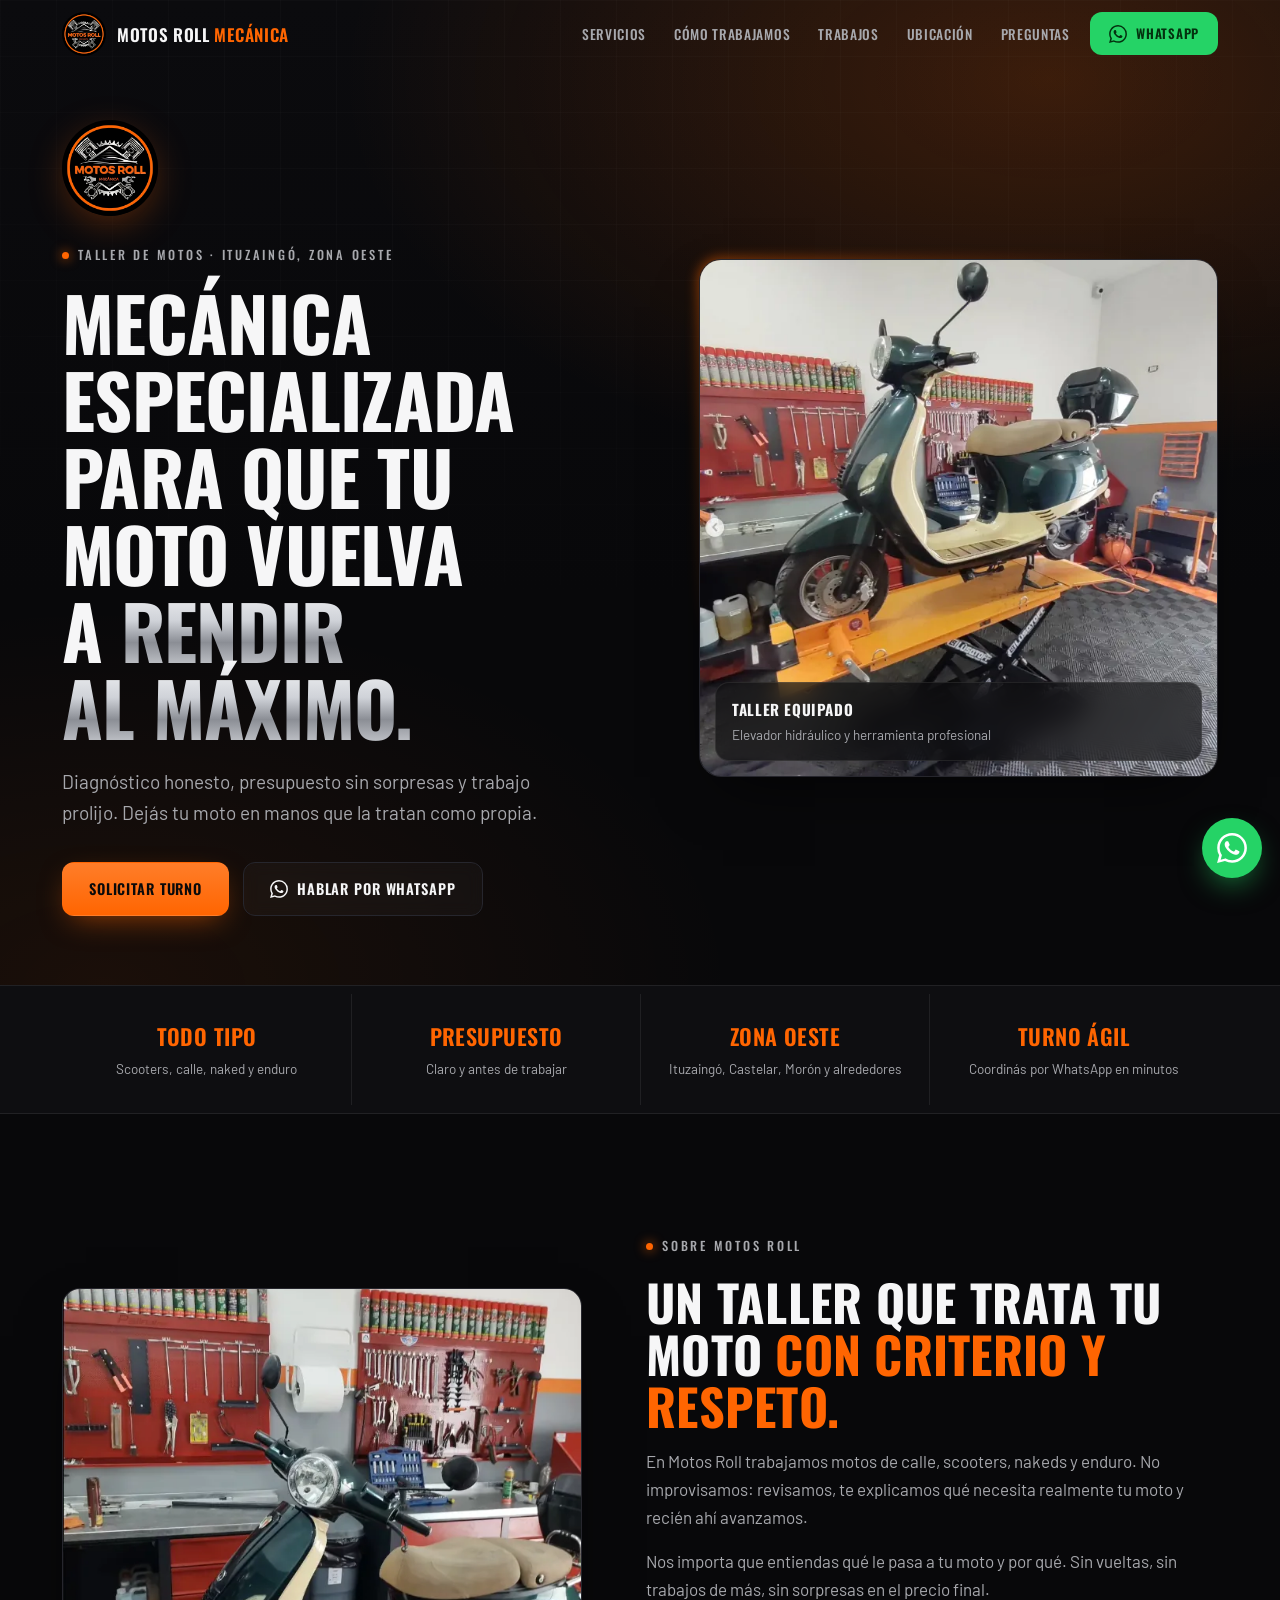
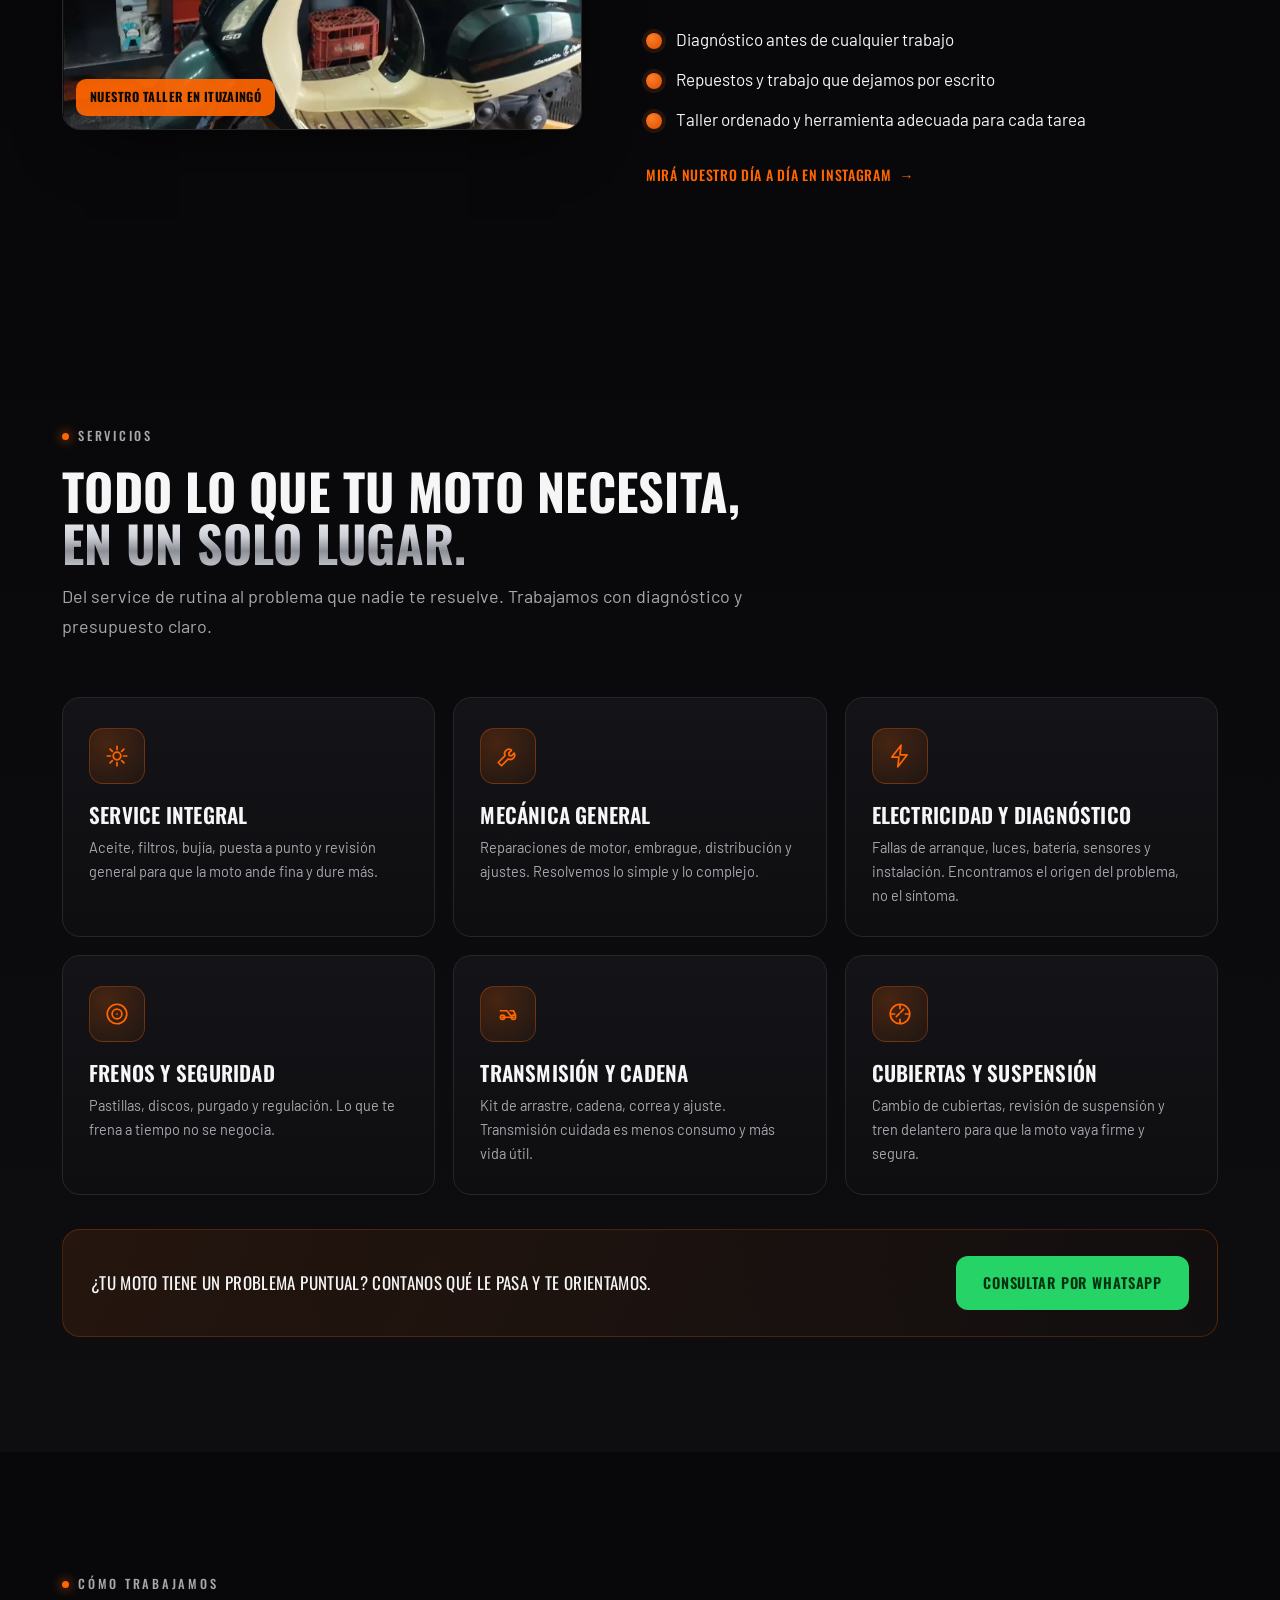
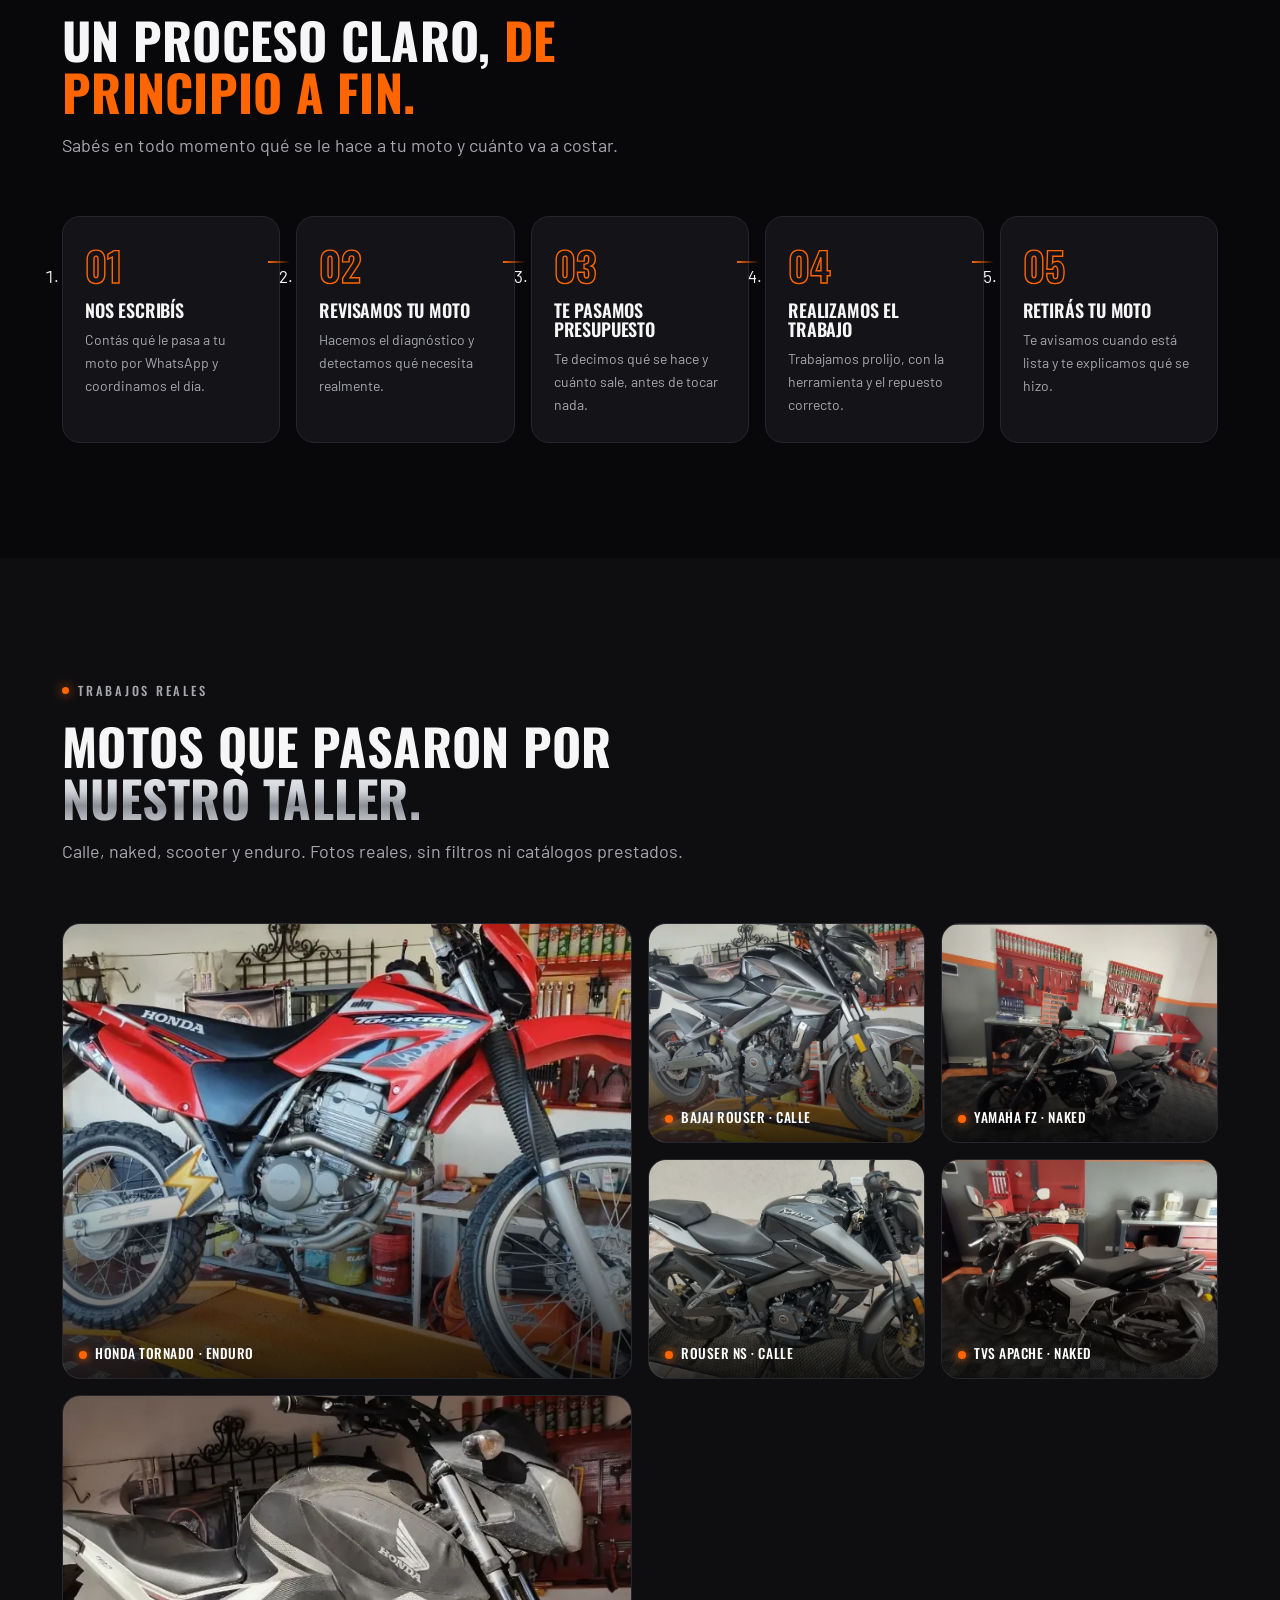
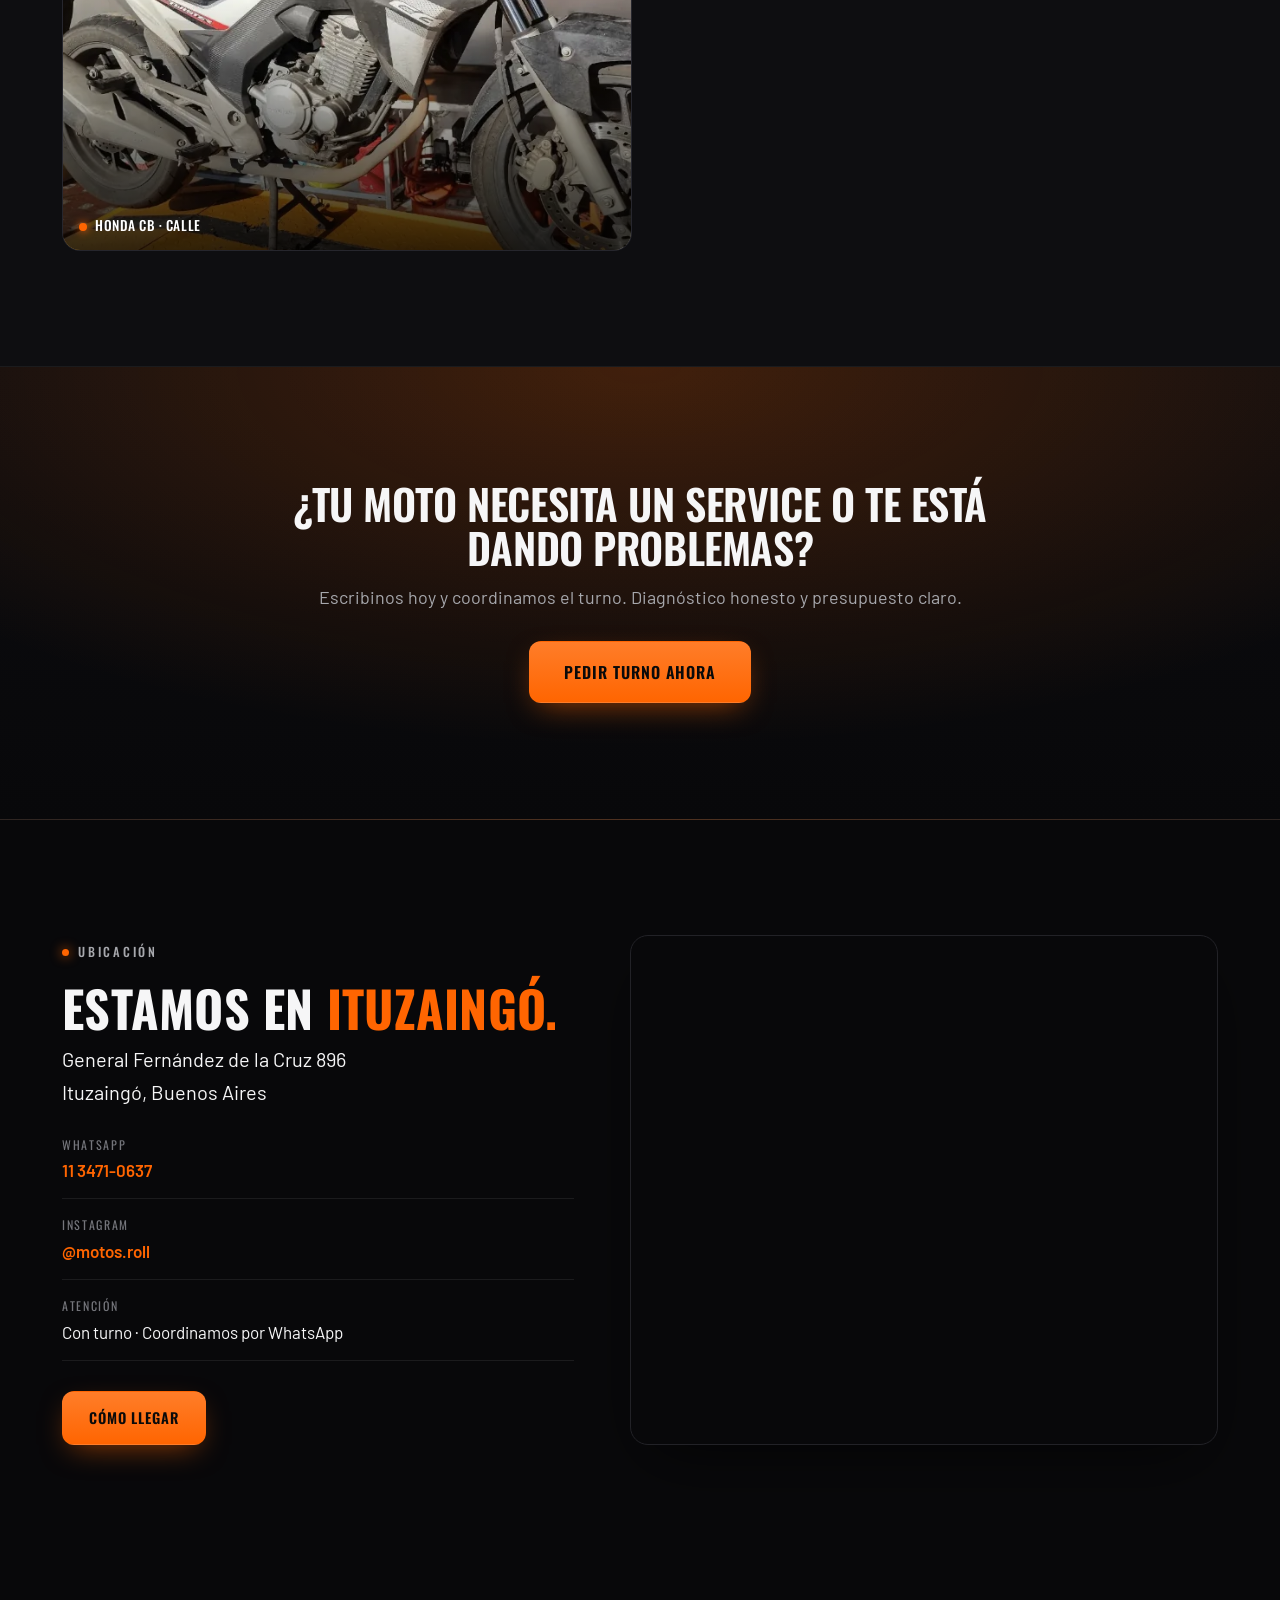
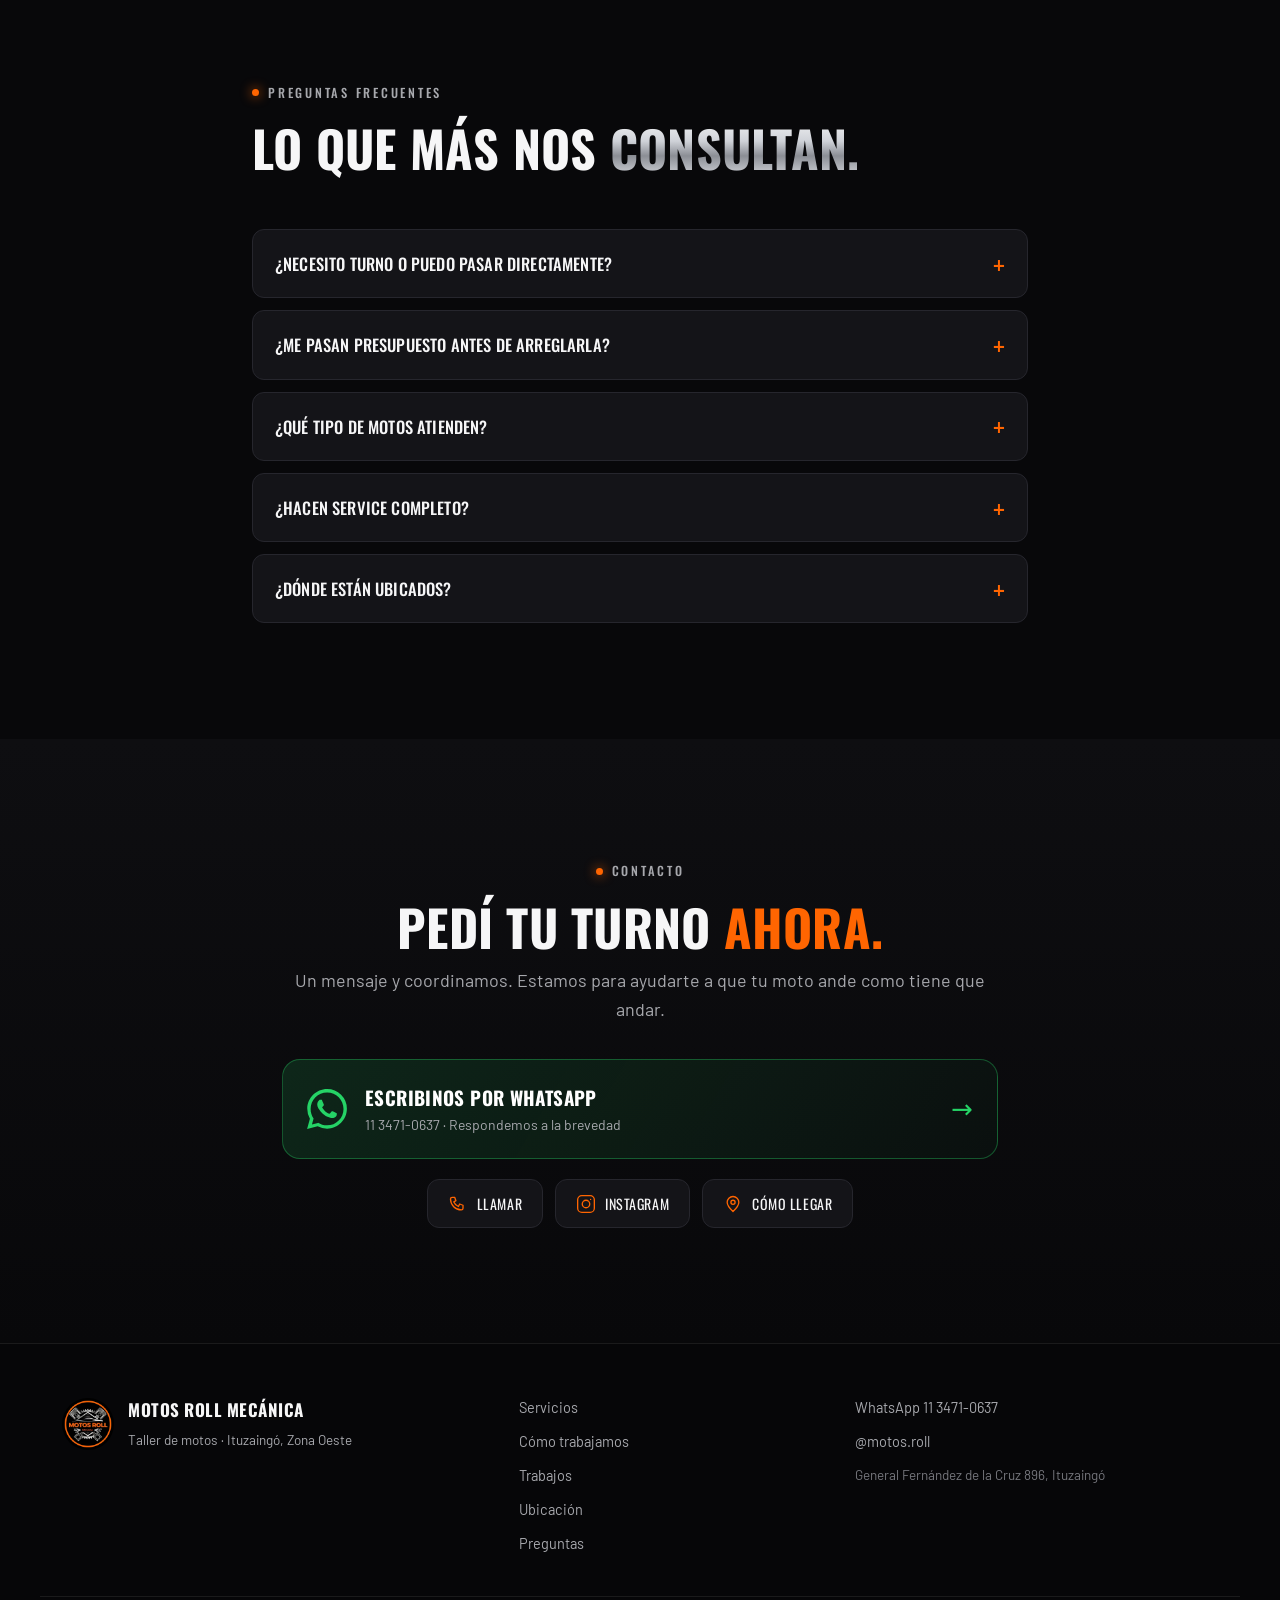
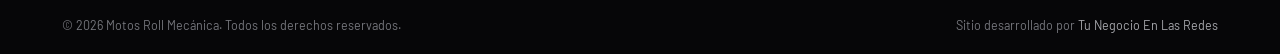
==== index.html @ fb4d5b5b "Sitio web premium de Motos Roll Mecánica Landing mobile-first con sistema visual negro + naranja (#F" ====
<!doctype html>
<html lang="es-AR">
<head>
<meta charset="utf-8" />
<meta name="viewport" content="width=device-width, initial-scale=1, viewport-fit=cover" />
<meta name="theme-color" content="#0a0a0b" />

<title>Motos Roll Mecánica | Taller de motos en Ituzaingó</title>
<meta name="description" content="Taller de motos en Ituzaingó. Service integral, mecánica general, electricidad y diagnóstico. Diagnóstico claro, presupuesto sin sorpresas y tu moto lista a tiempo. Pedí turno por WhatsApp." />
<meta name="keywords" content="mecánico de motos Ituzaingó, taller de motos Ituzaingó, service de motos, reparación de motos, mecánica de motos zona oeste, Motos Roll Mecánica" />
<meta name="author" content="Motos Roll Mecánica" />
<link rel="canonical" href="https://motosroll.com.ar/" />
<meta name="robots" content="index, follow, max-image-preview:large" />

<!-- Open Graph -->
<meta property="og:type" content="website" />
<meta property="og:locale" content="es_AR" />
<meta property="og:site_name" content="Motos Roll Mecánica" />
<meta property="og:title" content="Motos Roll Mecánica | Taller de motos en Ituzaingó" />
<meta property="og:description" content="Service integral, mecánica general, electricidad y diagnóstico para tu moto. Presupuesto claro y trabajo a tiempo. Pedí turno por WhatsApp." />
<meta property="og:url" content="https://motosroll.com.ar/" />
<meta property="og:image" content="https://motosroll.com.ar/assets/img/og.jpg" />
<meta property="og:image:width" content="1200" />
<meta property="og:image:height" content="630" />
<meta name="twitter:card" content="summary_large_image" />
<meta name="twitter:title" content="Motos Roll Mecánica | Taller de motos en Ituzaingó" />
<meta name="twitter:description" content="Service, mecánica general, electricidad y diagnóstico para tu moto en Ituzaingó." />
<meta name="twitter:image" content="https://motosroll.com.ar/assets/img/og.jpg" />

<!-- Favicons -->
<link rel="icon" href="assets/favicon.ico" sizes="any" />
<link rel="icon" type="image/png" sizes="32x32" href="assets/fav-32.png" />
<link rel="apple-touch-icon" href="assets/fav-180.png" />
<link rel="manifest" href="site.webmanifest" />

<!-- Fonts -->
<link rel="preconnect" href="https://fonts.googleapis.com" />
<link rel="preconnect" href="https://fonts.gstatic.com" crossorigin />
<link href="https://fonts.googleapis.com/css2?family=Oswald:wght@400;500;600;700&family=Barlow:ital,wght@0,400;0,500;0,600;0,700;1,500&display=swap" rel="stylesheet" />

<link rel="stylesheet" href="styles.css" />

<!-- Schema: LocalBusiness -->
<script type="application/ld+json">
{
  "@context": "https://schema.org",
  "@type": "MotorcycleRepair",
  "name": "Motos Roll Mecánica",
  "image": "https://motosroll.com.ar/assets/img/og.jpg",
  "url": "https://motosroll.com.ar/",
  "telephone": "+5491134710637",
  "priceRange": "$$",
  "description": "Taller especializado en mecánica de motos en Ituzaingó, zona oeste del Gran Buenos Aires. Service integral, mecánica general, electricidad y diagnóstico.",
  "address": {
    "@type": "PostalAddress",
    "streetAddress": "General Fernández de la Cruz 896",
    "addressLocality": "Ituzaingó",
    "addressRegion": "Buenos Aires",
    "addressCountry": "AR"
  },
  "geo": {
    "@type": "GeoCoordinates",
    "latitude": -34.6432037,
    "longitude": -58.6750593
  },
  "hasMap": "https://maps.google.com/?q=Motos+Roll+Ituzaingo",
  "areaServed": ["Ituzaingó", "Castelar", "Morón", "Padua", "Merlo", "Zona Oeste GBA"],
  "sameAs": ["https://www.instagram.com/motos.roll"],
  "openingHoursSpecification": [
    {
      "@type": "OpeningHoursSpecification",
      "dayOfWeek": ["Monday","Tuesday","Wednesday","Thursday","Friday","Saturday"],
      "opens": "09:00",
      "closes": "18:00"
    }
  ],
  "makesOffer": {
    "@type": "Offer",
    "itemOffered": {
      "@type": "Service",
      "name": "Service y reparación de motos"
    }
  }
}
</script>
</head>
<body>

<a class="skip-link" href="#servicios">Saltar al contenido</a>

<!-- ===== HEADER ===== -->
<header class="nav" id="nav">
  <div class="nav__inner">
    <a class="nav__brand" href="#inicio" aria-label="Inicio Motos Roll Mecánica">
      <img src="assets/img/logo-sm.webp" alt="Logo Motos Roll Mecánica" width="44" height="44" />
      <span class="nav__brand-text">Motos Roll <em>Mecánica</em></span>
    </a>

    <nav class="nav__links" aria-label="Navegación principal">
      <a href="#servicios">Servicios</a>
      <a href="#proceso">Cómo trabajamos</a>
      <a href="#galeria">Trabajos</a>
      <a href="#ubicacion">Ubicación</a>
      <a href="#faq">Preguntas</a>
    </nav>

    <a class="btn btn--wa nav__cta" href="https://wa.me/5491134710637?text=Hola%20Motos%20Roll,%20quiero%20pedir%20un%20turno%20para%20mi%20moto." target="_blank" rel="noopener">
      <svg viewBox="0 0 24 24" width="18" height="18" aria-hidden="true"><path fill="currentColor" d="M.06 24l1.68-6.13A11.87 11.87 0 0 1 .16 11.9C.16 5.36 5.5.02 12.05.02a11.8 11.8 0 0 1 8.4 3.49 11.8 11.8 0 0 1 3.48 8.4c0 6.54-5.34 11.88-11.88 11.88a11.9 11.9 0 0 1-5.68-1.45L.06 24zM6.6 20.2c1.68.99 3.28 1.59 5.44 1.59 5.44 0 9.87-4.42 9.87-9.86 0-5.45-4.4-9.87-9.86-9.87-5.45 0-9.87 4.42-9.87 9.87 0 2.27.66 3.98 1.77 5.76l-.99 3.63 3.64-.95zm11.36-5.53c-.07-.12-.27-.2-.56-.34-.29-.15-1.74-.86-2.01-.96-.27-.1-.47-.15-.66.14-.2.29-.76.96-.93 1.16-.17.2-.35.22-.63.07-.29-.14-1.23-.45-2.35-1.44-.86-.77-1.44-1.72-1.61-2-.17-.29-.02-.44.12-.59.13-.13.29-.34.44-.51.14-.17.19-.29.29-.49.1-.19.05-.36-.02-.51-.07-.14-.66-1.59-.9-2.18-.24-.57-.48-.49-.66-.5l-.56-.01c-.19 0-.51.07-.77.36-.27.29-1.01.99-1.01 2.42 0 1.43 1.04 2.81 1.18 3 .15.19 2.04 3.12 4.95 4.38.69.3 1.23.48 1.65.61.69.22 1.32.19 1.82.12.55-.08 1.74-.71 1.98-1.4.24-.68.24-1.27.17-1.39z"/></svg>
      <span>WhatsApp</span>
    </a>

    <button class="nav__burger" id="burger" aria-label="Abrir menú" aria-expanded="false" aria-controls="mobileMenu">
      <span></span><span></span><span></span>
    </button>
  </div>

  <nav class="mobile-menu" id="mobileMenu" aria-label="Menú móvil">
    <a href="#servicios">Servicios</a>
    <a href="#proceso">Cómo trabajamos</a>
    <a href="#galeria">Trabajos</a>
    <a href="#ubicacion">Ubicación</a>
    <a href="#faq">Preguntas frecuentes</a>
    <a class="btn btn--wa" href="https://wa.me/5491134710637?text=Hola%20Motos%20Roll,%20quiero%20pedir%20un%20turno%20para%20mi%20moto." target="_blank" rel="noopener">Pedir turno por WhatsApp</a>
  </nav>
</header>

<!-- ===== HERO ===== -->
<section class="hero" id="inicio">
  <div class="hero__bg" aria-hidden="true"></div>
  <div class="hero__grid" aria-hidden="true"></div>
  <div class="hero__inner">
    <div class="hero__content reveal">
      <img class="hero__logo" src="assets/img/logo.webp" alt="Motos Roll Mecánica" width="120" height="120" />
      <span class="eyebrow"><span class="dot"></span>Taller de motos · Ituzaingó, Zona Oeste</span>
      <h1 class="hero__title">Mecánica especializada para que tu moto vuelva a <span class="txt-chrome">rendir al máximo.</span></h1>
      <p class="hero__sub">Diagnóstico honesto, presupuesto sin sorpresas y trabajo prolijo. Dejás tu moto en manos que la tratan como propia.</p>
      <div class="hero__cta">
        <a class="btn btn--primary" href="#contacto">Solicitar turno</a>
        <a class="btn btn--ghost" href="https://wa.me/5491134710637?text=Hola%20Motos%20Roll,%20quiero%20hacer%20una%20consulta%20sobre%20mi%20moto." target="_blank" rel="noopener">
          <svg viewBox="0 0 24 24" width="18" height="18" aria-hidden="true"><path fill="currentColor" d="M.06 24l1.68-6.13A11.87 11.87 0 0 1 .16 11.9C.16 5.36 5.5.02 12.05.02a11.8 11.8 0 0 1 8.4 3.49 11.8 11.8 0 0 1 3.48 8.4c0 6.54-5.34 11.88-11.88 11.88a11.9 11.9 0 0 1-5.68-1.45L.06 24zM6.6 20.2c1.68.99 3.28 1.59 5.44 1.59 5.44 0 9.87-4.42 9.87-9.86 0-5.45-4.4-9.87-9.86-9.87-5.45 0-9.87 4.42-9.87 9.87 0 2.27.66 3.98 1.77 5.76l-.99 3.63 3.64-.95zm11.36-5.53c-.07-.12-.27-.2-.56-.34-.29-.15-1.74-.86-2.01-.96-.27-.1-.47-.15-.66.14-.2.29-.76.96-.93 1.16-.17.2-.35.22-.63.07-.29-.14-1.23-.45-2.35-1.44-.86-.77-1.44-1.72-1.61-2-.17-.29-.02-.44.12-.59.13-.13.29-.34.44-.51.14-.17.19-.29.29-.49.1-.19.05-.36-.02-.51-.07-.14-.66-1.59-.9-2.18-.24-.57-.48-.49-.66-.5l-.56-.01c-.19 0-.51.07-.77.36-.27.29-1.01.99-1.01 2.42 0 1.43 1.04 2.81 1.18 3 .15.19 2.04 3.12 4.95 4.38.69.3 1.23.48 1.65.61.69.22 1.32.19 1.82.12.55-.08 1.74-.71 1.98-1.4.24-.68.24-1.27.17-1.39z"/></svg>
          Hablar por WhatsApp
        </a>
      </div>
    </div>

    <figure class="hero__media reveal">
      <img src="assets/img/elevador-vespa.webp" alt="Moto sobre elevador hidráulico en el taller Motos Roll" width="900" height="900" fetchpriority="high" />
      <figcaption class="hero__badge">
        <strong>Taller equipado</strong>
        <span>Elevador hidráulico y herramienta profesional</span>
      </figcaption>
    </figure>
  </div>
</section>

<!-- ===== TRUST BAR ===== -->
<section class="trust" aria-label="Datos de confianza">
  <div class="trust__inner">
    <div class="trust__item">
      <span class="trust__num">Todo tipo</span>
      <span class="trust__label">Scooters, calle, naked y enduro</span>
    </div>
    <div class="trust__item">
      <span class="trust__num">Presupuesto</span>
      <span class="trust__label">Claro y antes de trabajar</span>
    </div>
    <div class="trust__item">
      <span class="trust__num">Zona Oeste</span>
      <span class="trust__label">Ituzaingó, Castelar, Morón y alrededores</span>
    </div>
    <div class="trust__item">
      <span class="trust__num">Turno ágil</span>
      <span class="trust__label">Coordinás por WhatsApp en minutos</span>
    </div>
  </div>
</section>

<!-- ===== SOBRE NOSOTROS ===== -->
<section class="about" id="nosotros">
  <div class="section__wrap about__grid">
    <div class="about__media reveal">
      <img src="assets/img/taller-general.webp" alt="Interior del taller Motos Roll con herramientas ordenadas" width="900" height="900" loading="lazy" />
      <div class="about__media-tag">Nuestro taller en Ituzaingó</div>
    </div>
    <div class="about__text reveal">
      <span class="eyebrow"><span class="dot"></span>Sobre Motos Roll</span>
      <h2 class="section__title">Un taller que trata tu moto <span class="txt-orange">con criterio y respeto.</span></h2>
      <p>En Motos Roll trabajamos motos de calle, scooters, nakeds y enduro. No improvisamos: revisamos, te explicamos qué necesita realmente tu moto y recién ahí avanzamos.</p>
      <p>Nos importa que entiendas qué le pasa a tu moto y por qué. Sin vueltas, sin trabajos de más, sin sorpresas en el precio final.</p>
      <ul class="about__list">
        <li>Diagnóstico antes de cualquier trabajo</li>
        <li>Repuestos y trabajo que dejamos por escrito</li>
        <li>Taller ordenado y herramienta adecuada para cada tarea</li>
      </ul>
      <a class="link-arrow" href="https://www.instagram.com/motos.roll" target="_blank" rel="noopener">Mirá nuestro día a día en Instagram <span aria-hidden="true">&rarr;</span></a>
    </div>
  </div>
</section>

<!-- ===== SERVICIOS ===== -->
<section class="services" id="servicios">
  <div class="section__wrap">
    <div class="section__head reveal">
      <span class="eyebrow"><span class="dot"></span>Servicios</span>
      <h2 class="section__title">Todo lo que tu moto necesita, <span class="txt-chrome">en un solo lugar.</span></h2>
      <p class="section__lead">Del service de rutina al problema que nadie te resuelve. Trabajamos con diagnóstico y presupuesto claro.</p>
    </div>

    <div class="services__grid">
      <article class="card reveal">
        <div class="card__ico" aria-hidden="true">
          <svg viewBox="0 0 24 24" width="26" height="26"><path fill="none" stroke="currentColor" stroke-width="1.6" stroke-linecap="round" stroke-linejoin="round" d="M12 3v3m0 12v3M3 12h3m12 0h3M5.6 5.6l2.1 2.1m8.6 8.6l2.1 2.1m0-12.8l-2.1 2.1M7.7 16.3l-2.1 2.1M12 8.5a3.5 3.5 0 1 0 0 7 3.5 3.5 0 0 0 0-7z"/></svg>
        </div>
        <h3>Service integral</h3>
        <p>Aceite, filtros, bujía, puesta a punto y revisión general para que la moto ande fina y dure más.</p>
      </article>

      <article class="card reveal">
        <div class="card__ico" aria-hidden="true">
          <svg viewBox="0 0 24 24" width="26" height="26"><path fill="none" stroke="currentColor" stroke-width="1.6" stroke-linecap="round" stroke-linejoin="round" d="M14.7 6.3a4 4 0 0 0-5.4 5.4L3 18l3 3 6.3-6.3a4 4 0 0 0 5.4-5.4l-2.5 2.5-2.1-.4-.4-2.1 2.5-2.5z"/></svg>
        </div>
        <h3>Mecánica general</h3>
        <p>Reparaciones de motor, embrague, distribución y ajustes. Resolvemos lo simple y lo complejo.</p>
      </article>

      <article class="card reveal">
        <div class="card__ico" aria-hidden="true">
          <svg viewBox="0 0 24 24" width="26" height="26"><path fill="none" stroke="currentColor" stroke-width="1.6" stroke-linecap="round" stroke-linejoin="round" d="M13 2L4.5 13H11l-1 9 8.5-11H12l1-9z"/></svg>
        </div>
        <h3>Electricidad y diagnóstico</h3>
        <p>Fallas de arranque, luces, batería, sensores y instalación. Encontramos el origen del problema, no el síntoma.</p>
      </article>

      <article class="card reveal">
        <div class="card__ico" aria-hidden="true">
          <svg viewBox="0 0 24 24" width="26" height="26"><path fill="none" stroke="currentColor" stroke-width="1.6" stroke-linecap="round" stroke-linejoin="round" d="M12 3a9 9 0 1 0 0 18 9 9 0 0 0 0-18zm0 4.5a4.5 4.5 0 1 0 0 9 4.5 4.5 0 0 0 0-9zM12 12h.01"/></svg>
        </div>
        <h3>Frenos y seguridad</h3>
        <p>Pastillas, discos, purgado y regulación. Lo que te frena a tiempo no se negocia.</p>
      </article>

      <article class="card reveal">
        <div class="card__ico" aria-hidden="true">
          <svg viewBox="0 0 24 24" width="26" height="26"><path fill="none" stroke="currentColor" stroke-width="1.6" stroke-linecap="round" stroke-linejoin="round" d="M7 17a2 2 0 1 0 0-4 2 2 0 0 0 0 4zm10 0a2 2 0 1 0 0-4 2 2 0 0 0 0 4zM7 15h10M5 9h6l3 4M14 9h3l2 4"/></svg>
        </div>
        <h3>Transmisión y cadena</h3>
        <p>Kit de arrastre, cadena, correa y ajuste. Transmisión cuidada es menos consumo y más vida útil.</p>
      </article>

      <article class="card reveal">
        <div class="card__ico" aria-hidden="true">
          <svg viewBox="0 0 24 24" width="26" height="26"><path fill="none" stroke="currentColor" stroke-width="1.6" stroke-linecap="round" stroke-linejoin="round" d="M12 3a9 9 0 1 0 0 18 9 9 0 0 0 0-18zm0 0v4m0 10v4m9-9h-4M7 12H3m12.4-4.4l-2.8 2.8m-1.2 1.2l-2.8 2.8"/></svg>
        </div>
        <h3>Cubiertas y suspensión</h3>
        <p>Cambio de cubiertas, revisión de suspensión y tren delantero para que la moto vaya firme y segura.</p>
      </article>
    </div>

    <div class="services__foot reveal">
      <p>¿Tu moto tiene un problema puntual? Contanos qué le pasa y te orientamos.</p>
      <a class="btn btn--wa" href="https://wa.me/5491134710637?text=Hola%20Motos%20Roll,%20mi%20moto%20tiene%20este%20problema:%20" target="_blank" rel="noopener">Consultar por WhatsApp</a>
    </div>
  </div>
</section>

<!-- ===== PROCESO ===== -->
<section class="process" id="proceso">
  <div class="section__wrap">
    <div class="section__head reveal">
      <span class="eyebrow"><span class="dot"></span>Cómo trabajamos</span>
      <h2 class="section__title">Un proceso claro, <span class="txt-orange">de principio a fin.</span></h2>
      <p class="section__lead">Sabés en todo momento qué se le hace a tu moto y cuánto va a costar.</p>
    </div>

    <ol class="steps">
      <li class="step reveal">
        <span class="step__num">01</span>
        <h3>Nos escribís</h3>
        <p>Contás qué le pasa a tu moto por WhatsApp y coordinamos el día.</p>
      </li>
      <li class="step reveal">
        <span class="step__num">02</span>
        <h3>Revisamos tu moto</h3>
        <p>Hacemos el diagnóstico y detectamos qué necesita realmente.</p>
      </li>
      <li class="step reveal">
        <span class="step__num">03</span>
        <h3>Te pasamos presupuesto</h3>
        <p>Te decimos qué se hace y cuánto sale, antes de tocar nada.</p>
      </li>
      <li class="step reveal">
        <span class="step__num">04</span>
        <h3>Realizamos el trabajo</h3>
        <p>Trabajamos prolijo, con la herramienta y el repuesto correcto.</p>
      </li>
      <li class="step reveal">
        <span class="step__num">05</span>
        <h3>Retirás tu moto</h3>
        <p>Te avisamos cuando está lista y te explicamos qué se hizo.</p>
      </li>
    </ol>
  </div>
</section>

<!-- ===== GALERIA ===== -->
<section class="gallery" id="galeria">
  <div class="section__wrap">
    <div class="section__head reveal">
      <span class="eyebrow"><span class="dot"></span>Trabajos reales</span>
      <h2 class="section__title">Motos que pasaron por <span class="txt-chrome">nuestro taller.</span></h2>
      <p class="section__lead">Calle, naked, scooter y enduro. Fotos reales, sin filtros ni catálogos prestados.</p>
    </div>

    <div class="gallery__grid">
      <figure class="shot shot--lg reveal">
        <img src="assets/img/honda-tornado.webp" alt="Honda Tornado en el elevador del taller" width="900" height="900" loading="lazy" />
        <figcaption>Honda Tornado · Enduro</figcaption>
      </figure>
      <figure class="shot reveal">
        <img src="assets/img/rouser-200.webp" alt="Bajaj Rouser 200 en mantenimiento" width="900" height="900" loading="lazy" />
        <figcaption>Bajaj Rouser · Calle</figcaption>
      </figure>
      <figure class="shot reveal">
        <img src="assets/img/yamaha-fz.webp" alt="Yamaha FZ en el taller" width="900" height="900" loading="lazy" />
        <figcaption>Yamaha FZ · Naked</figcaption>
      </figure>
      <figure class="shot reveal">
        <img src="assets/img/rouser-ns.webp" alt="Bajaj Rouser NS en revisión" width="900" height="900" loading="lazy" />
        <figcaption>Rouser NS · Calle</figcaption>
      </figure>
      <figure class="shot reveal">
        <img src="assets/img/tvs-rtr.webp" alt="TVS Apache RTR en el taller" width="900" height="900" loading="lazy" />
        <figcaption>TVS Apache · Naked</figcaption>
      </figure>
      <figure class="shot shot--lg reveal">
        <img src="assets/img/honda-cb.webp" alt="Honda CB sobre el elevador" width="900" height="900" loading="lazy" />
        <figcaption>Honda CB · Calle</figcaption>
      </figure>
    </div>
  </div>
</section>

<!-- ===== CTA BANNER ===== -->
<section class="cta-band">
  <div class="cta-band__inner reveal">
    <h2>¿Tu moto necesita un service o te está dando problemas?</h2>
    <p>Escribinos hoy y coordinamos el turno. Diagnóstico honesto y presupuesto claro.</p>
    <a class="btn btn--primary btn--lg" href="https://wa.me/5491134710637?text=Hola%20Motos%20Roll,%20quiero%20pedir%20un%20turno%20para%20mi%20moto." target="_blank" rel="noopener">Pedir turno ahora</a>
  </div>
</section>

<!-- ===== UBICACION ===== -->
<section class="location" id="ubicacion">
  <div class="section__wrap location__grid">
    <div class="location__info reveal">
      <span class="eyebrow"><span class="dot"></span>Ubicación</span>
      <h2 class="section__title">Estamos en <span class="txt-orange">Ituzaingó.</span></h2>
      <p class="location__addr">General Fernández de la Cruz 896<br />Ituzaingó, Buenos Aires</p>

      <ul class="location__data">
        <li>
          <span class="location__k">WhatsApp</span>
          <a href="https://wa.me/5491134710637" target="_blank" rel="noopener">11 3471-0637</a>
        </li>
        <li>
          <span class="location__k">Instagram</span>
          <a href="https://www.instagram.com/motos.roll" target="_blank" rel="noopener">@motos.roll</a>
        </li>
        <li>
          <span class="location__k">Atención</span>
          <span>Con turno · Coordinamos por WhatsApp</span>
        </li>
      </ul>

      <a class="btn btn--primary" href="https://maps.google.com/?q=Motos+Roll+General+Fernandez+de+la+Cruz+896+Ituzaingo" target="_blank" rel="noopener">Cómo llegar</a>
    </div>

    <div class="location__map reveal">
      <iframe
        title="Ubicación de Motos Roll Mecánica en el mapa"
        src="https://www.google.com/maps?q=General%20Fern%C3%A1ndez%20de%20la%20Cruz%20896%20Ituzaing%C3%B3&output=embed"
        width="100%" height="100%" style="border:0;" allowfullscreen="" loading="lazy" referrerpolicy="no-referrer-when-downgrade"></iframe>
    </div>
  </div>
</section>

<!-- ===== FAQ ===== -->
<section class="faq" id="faq">
  <div class="section__wrap section__wrap--narrow">
    <div class="section__head reveal">
      <span class="eyebrow"><span class="dot"></span>Preguntas frecuentes</span>
      <h2 class="section__title">Lo que más nos <span class="txt-chrome">consultan.</span></h2>
    </div>

    <div class="faq__list">
      <details class="faq__item reveal">
        <summary>¿Necesito turno o puedo pasar directamente?</summary>
        <div class="faq__a"><p>Trabajamos con turno para poder dedicarle el tiempo que tu moto necesita. Escribinos por WhatsApp y coordinamos el día en minutos.</p></div>
      </details>
      <details class="faq__item reveal">
        <summary>¿Me pasan presupuesto antes de arreglarla?</summary>
        <div class="faq__a"><p>Siempre. Primero revisamos la moto, te decimos qué necesita y cuánto sale. Recién con tu confirmación avanzamos con el trabajo.</p></div>
      </details>
      <details class="faq__item reveal">
        <summary>¿Qué tipo de motos atienden?</summary>
        <div class="faq__a"><p>Trabajamos motos de calle, nakeds, scooters y enduro de las marcas más comunes. Si tenés dudas con tu modelo, consultanos y te confirmamos.</p></div>
      </details>
      <details class="faq__item reveal">
        <summary>¿Hacen service completo?</summary>
        <div class="faq__a"><p>Sí. Cambio de aceite y filtros, bujía, revisión de frenos, transmisión y puesta a punto general para dejar la moto al día.</p></div>
      </details>
      <details class="faq__item reveal">
        <summary>¿Dónde están ubicados?</summary>
        <div class="faq__a"><p>En General Fernández de la Cruz 896, Ituzaingó, Buenos Aires. Atendemos a toda la zona oeste: Castelar, Morón, Padua y alrededores.</p></div>
      </details>
    </div>
  </div>
</section>

<!-- ===== CONTACTO ===== -->
<section class="contact" id="contacto">
  <div class="section__wrap contact__wrap reveal">
    <div class="contact__head">
      <span class="eyebrow eyebrow--center"><span class="dot"></span>Contacto</span>
      <h2 class="section__title">Pedí tu turno <span class="txt-orange">ahora.</span></h2>
      <p class="section__lead">Un mensaje y coordinamos. Estamos para ayudarte a que tu moto ande como tiene que andar.</p>
    </div>

    <a class="wa-block" href="https://wa.me/5491134710637?text=Hola%20Motos%20Roll,%20quiero%20pedir%20un%20turno%20para%20mi%20moto." target="_blank" rel="noopener">
      <svg viewBox="0 0 24 24" width="40" height="40" aria-hidden="true"><path fill="currentColor" d="M.06 24l1.68-6.13A11.87 11.87 0 0 1 .16 11.9C.16 5.36 5.5.02 12.05.02a11.8 11.8 0 0 1 8.4 3.49 11.8 11.8 0 0 1 3.48 8.4c0 6.54-5.34 11.88-11.88 11.88a11.9 11.9 0 0 1-5.68-1.45L.06 24zM6.6 20.2c1.68.99 3.28 1.59 5.44 1.59 5.44 0 9.87-4.42 9.87-9.86 0-5.45-4.4-9.87-9.86-9.87-5.45 0-9.87 4.42-9.87 9.87 0 2.27.66 3.98 1.77 5.76l-.99 3.63 3.64-.95zm11.36-5.53c-.07-.12-.27-.2-.56-.34-.29-.15-1.74-.86-2.01-.96-.27-.1-.47-.15-.66.14-.2.29-.76.96-.93 1.16-.17.2-.35.22-.63.07-.29-.14-1.23-.45-2.35-1.44-.86-.77-1.44-1.72-1.61-2-.17-.29-.02-.44.12-.59.13-.13.29-.34.44-.51.14-.17.19-.29.29-.49.1-.19.05-.36-.02-.51-.07-.14-.66-1.59-.9-2.18-.24-.57-.48-.49-.66-.5l-.56-.01c-.19 0-.51.07-.77.36-.27.29-1.01.99-1.01 2.42 0 1.43 1.04 2.81 1.18 3 .15.19 2.04 3.12 4.95 4.38.69.3 1.23.48 1.65.61.69.22 1.32.19 1.82.12.55-.08 1.74-.71 1.98-1.4.24-.68.24-1.27.17-1.39z"/></svg>
      <div class="wa-block__txt">
        <strong>Escribinos por WhatsApp</strong>
        <span>11 3471-0637 · Respondemos a la brevedad</span>
      </div>
      <span class="wa-block__arrow" aria-hidden="true">&rarr;</span>
    </a>

    <div class="contact__alt">
      <a class="contact__chip" href="tel:+5491134710637">
        <svg viewBox="0 0 24 24" width="20" height="20" aria-hidden="true"><path fill="none" stroke="currentColor" stroke-width="1.6" stroke-linecap="round" stroke-linejoin="round" d="M5 4h3l1.5 4L7 9.5a11 11 0 0 0 5.5 5.5L14 12l4 1.5V17a2 2 0 0 1-2 2A13 13 0 0 1 3 6a2 2 0 0 1 2-2z"/></svg>
        Llamar
      </a>
      <a class="contact__chip" href="https://www.instagram.com/motos.roll" target="_blank" rel="noopener">
        <svg viewBox="0 0 24 24" width="20" height="20" aria-hidden="true"><path fill="none" stroke="currentColor" stroke-width="1.6" stroke-linecap="round" stroke-linejoin="round" d="M7 2h10a5 5 0 0 1 5 5v10a5 5 0 0 1-5 5H7a5 5 0 0 1-5-5V7a5 5 0 0 1 5-5zm5 5.5a4.5 4.5 0 1 0 0 9 4.5 4.5 0 0 0 0-9zM17.5 6.5h.01"/></svg>
        Instagram
      </a>
      <a class="contact__chip" href="https://maps.google.com/?q=Motos+Roll+General+Fernandez+de+la+Cruz+896+Ituzaingo" target="_blank" rel="noopener">
        <svg viewBox="0 0 24 24" width="20" height="20" aria-hidden="true"><path fill="none" stroke="currentColor" stroke-width="1.6" stroke-linecap="round" stroke-linejoin="round" d="M12 21s7-6.3 7-11a7 7 0 1 0-14 0c0 4.7 7 11 7 11zm0-8.5a2.5 2.5 0 1 0 0-5 2.5 2.5 0 0 0 0 5z"/></svg>
        Cómo llegar
      </a>
    </div>
  </div>
</section>

<!-- ===== FOOTER ===== -->
<footer class="footer">
  <div class="footer__inner">
    <div class="footer__brand">
      <img src="assets/img/logo-sm.webp" alt="Motos Roll Mecánica" width="52" height="52" />
      <div>
        <strong>Motos Roll Mecánica</strong>
        <span>Taller de motos · Ituzaingó, Zona Oeste</span>
      </div>
    </div>
    <nav class="footer__nav" aria-label="Enlaces del pie">
      <a href="#servicios">Servicios</a>
      <a href="#proceso">Cómo trabajamos</a>
      <a href="#galeria">Trabajos</a>
      <a href="#ubicacion">Ubicación</a>
      <a href="#faq">Preguntas</a>
    </nav>
    <div class="footer__contact">
      <a href="https://wa.me/5491134710637" target="_blank" rel="noopener">WhatsApp 11 3471-0637</a>
      <a href="https://www.instagram.com/motos.roll" target="_blank" rel="noopener">@motos.roll</a>
      <span>General Fernández de la Cruz 896, Ituzaingó</span>
    </div>
  </div>
  <div class="footer__bar">
    <span>© <span id="year">2026</span> Motos Roll Mecánica. Todos los derechos reservados.</span>
    <span class="footer__by">Sitio desarrollado por <a href="https://www.tunegocioenlasredes.com.ar" target="_blank" rel="noopener">Tu Negocio En Las Redes</a></span>
  </div>
</footer>

<!-- Floating WhatsApp -->
<a class="wa-float" href="https://wa.me/5491134710637?text=Hola%20Motos%20Roll,%20quiero%20pedir%20un%20turno%20para%20mi%20moto." target="_blank" rel="noopener" aria-label="Escribir por WhatsApp">
  <svg viewBox="0 0 24 24" width="30" height="30" aria-hidden="true"><path fill="currentColor" d="M.06 24l1.68-6.13A11.87 11.87 0 0 1 .16 11.9C.16 5.36 5.5.02 12.05.02a11.8 11.8 0 0 1 8.4 3.49 11.8 11.8 0 0 1 3.48 8.4c0 6.54-5.34 11.88-11.88 11.88a11.9 11.9 0 0 1-5.68-1.45L.06 24zM6.6 20.2c1.68.99 3.28 1.59 5.44 1.59 5.44 0 9.87-4.42 9.87-9.86 0-5.45-4.4-9.87-9.86-9.87-5.45 0-9.87 4.42-9.87 9.87 0 2.27.66 3.98 1.77 5.76l-.99 3.63 3.64-.95zm11.36-5.53c-.07-.12-.27-.2-.56-.34-.29-.15-1.74-.86-2.01-.96-.27-.1-.47-.15-.66.14-.2.29-.76.96-.93 1.16-.17.2-.35.22-.63.07-.29-.14-1.23-.45-2.35-1.44-.86-.77-1.44-1.72-1.61-2-.17-.29-.02-.44.12-.59.13-.13.29-.34.44-.51.14-.17.19-.29.29-.49.1-.19.05-.36-.02-.51-.07-.14-.66-1.59-.9-2.18-.24-.57-.48-.49-.66-.5l-.56-.01c-.19 0-.51.07-.77.36-.27.29-1.01.99-1.01 2.42 0 1.43 1.04 2.81 1.18 3 .15.19 2.04 3.12 4.95 4.38.69.3 1.23.48 1.65.61.69.22 1.32.19 1.82.12.55-.08 1.74-.71 1.98-1.4.24-.68.24-1.27.17-1.39z"/></svg>
</a>

<!-- Sticky mobile CTA -->
<div class="mobile-cta">
  <a class="btn btn--primary" href="#contacto">Solicitar turno</a>
  <a class="btn btn--wa" href="https://wa.me/5491134710637?text=Hola%20Motos%20Roll,%20quiero%20pedir%20un%20turno%20para%20mi%20moto." target="_blank" rel="noopener" aria-label="WhatsApp">
    <svg viewBox="0 0 24 24" width="22" height="22" aria-hidden="true"><path fill="currentColor" d="M.06 24l1.68-6.13A11.87 11.87 0 0 1 .16 11.9C.16 5.36 5.5.02 12.05.02a11.8 11.8 0 0 1 8.4 3.49 11.8 11.8 0 0 1 3.48 8.4c0 6.54-5.34 11.88-11.88 11.88a11.9 11.9 0 0 1-5.68-1.45L.06 24zM6.6 20.2c1.68.99 3.28 1.59 5.44 1.59 5.44 0 9.87-4.42 9.87-9.86 0-5.45-4.4-9.87-9.86-9.87-5.45 0-9.87 4.42-9.87 9.87 0 2.27.66 3.98 1.77 5.76l-.99 3.63 3.64-.95zm11.36-5.53c-.07-.12-.27-.2-.56-.34-.29-.15-1.74-.86-2.01-.96-.27-.1-.47-.15-.66.14-.2.29-.76.96-.93 1.16-.17.2-.35.22-.63.07-.29-.14-1.23-.45-2.35-1.44-.86-.77-1.44-1.72-1.61-2-.17-.29-.02-.44.12-.59.13-.13.29-.34.44-.51.14-.17.19-.29.29-.49.1-.19.05-.36-.02-.51-.07-.14-.66-1.59-.9-2.18-.24-.57-.48-.49-.66-.5l-.56-.01c-.19 0-.51.07-.77.36-.27.29-1.01.99-1.01 2.42 0 1.43 1.04 2.81 1.18 3 .15.19 2.04 3.12 4.95 4.38.69.3 1.23.48 1.65.61.69.22 1.32.19 1.82.12.55-.08 1.74-.71 1.98-1.4.24-.68.24-1.27.17-1.39z"/></svg>
  </a>
</div>

<script src="script.js" defer></script>
</body>
</html>
---- styles.css ----
/* ===================================================================
   MOTOS ROLL MECÁNICA — Sistema visual
   Paleta extraída del logo: negro + naranja #FF6501 + cromo
   Tipografía: Oswald (display) + Barlow (texto)
   =================================================================== */

:root{
  --black:      #08080a;
  --black-2:    #0e0e11;
  --panel:      #141418;
  --panel-2:    #1a1a1f;
  --line:       #26262d;
  --line-soft:  rgba(255,255,255,.08);

  --orange:     #ff6501;
  --orange-2:   #ff7d29;
  --orange-deep:#d94e00;

  --white:      #f6f6f7;
  --gray:       #a7a8ad;
  --gray-2:     #75767c;

  --wa:         #25d366;

  --chrome-1:   #ffffff;
  --chrome-2:   #b9bcc4;
  --chrome-3:   #6f7178;

  --maxw: 1200px;
  --radius: 18px;
  --radius-sm: 12px;
  --ease: cubic-bezier(.2,.7,.2,1);
  --shadow: 0 24px 60px -24px rgba(0,0,0,.75);
  --glow: 0 0 0 1px rgba(255,101,1,.35), 0 14px 40px -12px rgba(255,101,1,.45);

  --font-display: 'Oswald', 'Arial Narrow', sans-serif;
  --font-body: 'Barlow', system-ui, sans-serif;
}

*{ box-sizing:border-box; margin:0; padding:0; }
html{ scroll-behavior:smooth; -webkit-text-size-adjust:100%; }
body{
  background:var(--black);
  color:var(--white);
  font-family:var(--font-body);
  font-size:clamp(15px,1.05vw + 12px,17px);
  line-height:1.65;
  overflow-x:hidden;
  -webkit-font-smoothing:antialiased;
  text-rendering:optimizeLegibility;
}
img{ display:block; max-width:100%; height:auto; }
a{ color:inherit; text-decoration:none; }
ul{ list-style:none; }

::selection{ background:var(--orange); color:#000; }

.skip-link{
  position:absolute; left:-999px; top:0; z-index:200;
  background:var(--orange); color:#000; padding:10px 16px; border-radius:0 0 10px 0;
  font-weight:700;
}
.skip-link:focus{ left:0; }

/* ---------- Typography helpers ---------- */
h1,h2,h3{ font-family:var(--font-display); font-weight:600; line-height:1.04; letter-spacing:-.01em; }
.section__title{
  font-size:clamp(28px,4.4vw,50px);
  text-transform:uppercase;
  font-weight:700;
  letter-spacing:.005em;
}
.txt-orange{ color:var(--orange); }
.txt-chrome{
  background:linear-gradient(180deg,#fff 0%,#cfd2d8 42%,#8b8e95 62%,#e9ebef 100%);
  -webkit-background-clip:text; background-clip:text; color:transparent;
}

.eyebrow{
  display:inline-flex; align-items:center; gap:9px;
  font-family:var(--font-display);
  text-transform:uppercase;
  letter-spacing:.22em;
  font-size:12.5px; font-weight:500;
  color:var(--gray);
  margin-bottom:18px;
}
.eyebrow--center{ justify-content:center; }
.eyebrow .dot{ width:7px; height:7px; border-radius:50%; background:var(--orange); box-shadow:0 0 12px var(--orange); }

.section__wrap{ max-width:var(--maxw); margin:0 auto; padding:0 22px; }
.section__wrap--narrow{ max-width:820px; }
.section__head{ max-width:720px; margin-bottom:clamp(34px,5vw,56px); }
.section__lead{ color:var(--gray); font-size:clamp(15px,1.4vw,18px); margin-top:14px; }

section{ padding:clamp(64px,9vw,120px) 0; position:relative; }

/* ---------- Buttons ---------- */
.btn{
  display:inline-flex; align-items:center; justify-content:center; gap:9px;
  font-family:var(--font-display);
  text-transform:uppercase; letter-spacing:.06em; font-weight:600;
  font-size:14.5px;
  padding:14px 26px; border-radius:12px;
  cursor:pointer; border:1px solid transparent;
  transition:transform .25s var(--ease), box-shadow .25s var(--ease), background .25s, color .25s;
  will-change:transform;
}
.btn--lg{ padding:17px 34px; font-size:16px; }
.btn--primary{
  background:linear-gradient(180deg,var(--orange-2),var(--orange));
  color:#0a0a0a;
  box-shadow:0 10px 30px -10px rgba(255,101,1,.6);
}
.btn--primary:hover{ transform:translateY(-2px); box-shadow:0 16px 40px -10px rgba(255,101,1,.75); }
.btn--ghost{
  background:rgba(255,255,255,.03);
  border-color:var(--line);
  color:var(--white);
  backdrop-filter:blur(8px);
}
.btn--ghost:hover{ border-color:var(--orange); transform:translateY(-2px); color:#fff; }
.btn--wa{
  background:var(--wa); color:#04310f;
}
.btn--wa:hover{ transform:translateY(-2px); box-shadow:0 12px 30px -10px rgba(37,211,102,.6); }

.link-arrow{
  display:inline-flex; align-items:center; gap:8px;
  font-family:var(--font-display); text-transform:uppercase; letter-spacing:.05em;
  font-weight:500; font-size:14px; color:var(--orange);
  margin-top:6px;
}
.link-arrow span{ transition:transform .25s var(--ease); }
.link-arrow:hover span{ transform:translateX(5px); }

/* ---------- NAV ---------- */
.nav{
  position:fixed; top:0; left:0; right:0; z-index:100;
  transition:background .3s, border-color .3s, backdrop-filter .3s;
  border-bottom:1px solid transparent;
}
.nav.is-scrolled{
  background:rgba(8,8,10,.82);
  backdrop-filter:blur(14px) saturate(1.2);
  border-bottom-color:var(--line-soft);
}
.nav__inner{
  max-width:var(--maxw); margin:0 auto; padding:12px 22px;
  display:flex; align-items:center; gap:20px;
}
.nav__brand{ display:flex; align-items:center; gap:11px; margin-right:auto; }
.nav__brand img{ width:44px; height:44px; border-radius:50%; }
.nav__brand-text{
  font-family:var(--font-display); font-weight:600; text-transform:uppercase;
  letter-spacing:.04em; font-size:17px; line-height:1;
}
.nav__brand-text em{ color:var(--orange); font-style:normal; }
.nav__links{ display:flex; gap:28px; }
.nav__links a{
  font-family:var(--font-display); text-transform:uppercase; letter-spacing:.05em;
  font-size:13.5px; font-weight:500; color:var(--gray); position:relative; padding:4px 0;
}
.nav__links a::after{
  content:''; position:absolute; left:0; bottom:-2px; width:0; height:2px;
  background:var(--orange); transition:width .28s var(--ease);
}
.nav__links a:hover{ color:#fff; }
.nav__links a:hover::after{ width:100%; }
.nav__cta{ padding:10px 18px; font-size:13px; }
.nav__burger{ display:none; flex-direction:column; gap:5px; background:none; border:0; cursor:pointer; padding:8px; }
.nav__burger span{ width:24px; height:2px; background:#fff; border-radius:2px; transition:.3s var(--ease); }
.nav.is-open .nav__burger span:nth-child(1){ transform:translateY(7px) rotate(45deg); }
.nav.is-open .nav__burger span:nth-child(2){ opacity:0; }
.nav.is-open .nav__burger span:nth-child(3){ transform:translateY(-7px) rotate(-45deg); }

.mobile-menu{
  display:none;
  position:absolute; top:100%; left:0; right:0;
  background:rgba(10,10,12,.97); backdrop-filter:blur(16px);
  border-top:1px solid var(--line-soft);
  flex-direction:column; padding:0 22px;
  gap:4px;
  max-height:0; overflow:hidden;
  opacity:0; visibility:hidden;
  transition:max-height .4s var(--ease), padding .4s var(--ease), opacity .3s var(--ease), visibility .4s;
}
.mobile-menu a{
  font-family:var(--font-display); text-transform:uppercase; letter-spacing:.05em;
  font-size:16px; padding:14px 4px; border-bottom:1px solid var(--line-soft); color:var(--gray);
}
.mobile-menu a.btn{ margin-top:14px; border-bottom:0; color:#04310f; }
.nav.is-open .mobile-menu{ max-height:480px; padding:16px 22px 26px; opacity:1; visibility:visible; }

/* ---------- HERO ---------- */
.hero{
  position:relative; min-height:100svh;
  display:flex; align-items:center;
  padding-top:120px; padding-bottom:70px;
  overflow:hidden;
}
.hero__bg{
  position:absolute; inset:0; z-index:0;
  background:
    radial-gradient(120% 90% at 82% 8%, rgba(255,101,1,.20), transparent 46%),
    radial-gradient(90% 70% at 8% 100%, rgba(255,101,1,.08), transparent 55%),
    linear-gradient(180deg,#0b0b0e 0%, #08080a 60%);
}
.hero__grid{
  position:absolute; inset:0; z-index:0; opacity:.5;
  background-image:
    linear-gradient(rgba(255,255,255,.035) 1px, transparent 1px),
    linear-gradient(90deg, rgba(255,255,255,.035) 1px, transparent 1px);
  background-size:56px 56px;
  mask-image:radial-gradient(120% 90% at 50% 0%, #000 30%, transparent 80%);
  -webkit-mask-image:radial-gradient(120% 90% at 50% 0%, #000 30%, transparent 80%);
}
.hero__inner{
  position:relative; z-index:2;
  max-width:var(--maxw); margin:0 auto; padding:0 22px; width:100%;
  display:grid; grid-template-columns:1.05fr .95fr; gap:clamp(30px,5vw,64px); align-items:center;
}
.hero__logo{ width:96px; height:96px; border-radius:50%; margin-bottom:22px; box-shadow:0 10px 40px -8px rgba(255,101,1,.4); }
.hero__title{
  font-size:clamp(36px,6.4vw,74px);
  text-transform:uppercase; font-weight:700;
  margin-bottom:20px;
  text-wrap:balance;
}
.hero__sub{ color:var(--gray); font-size:clamp(16px,1.6vw,19px); max-width:520px; margin-bottom:34px; }
.hero__cta{ display:flex; flex-wrap:wrap; gap:14px; }

.hero__media{ position:relative; }
.hero__media img{
  width:100%; aspect-ratio:1/1; object-fit:cover;
  border-radius:22px;
  border:1px solid var(--line);
  box-shadow:var(--shadow);
}
.hero__media::before{
  content:''; position:absolute; inset:-2px; border-radius:24px; z-index:-1;
  background:linear-gradient(140deg, var(--orange), transparent 40%);
  opacity:.5; filter:blur(6px);
}
.hero__badge{
  position:absolute; left:16px; bottom:16px; right:16px;
  display:flex; flex-direction:column; gap:2px;
  background:rgba(10,10,12,.62); backdrop-filter:blur(12px);
  border:1px solid var(--line-soft); border-radius:14px;
  padding:14px 16px;
}
.hero__badge strong{ font-family:var(--font-display); text-transform:uppercase; letter-spacing:.04em; font-size:15px; }
.hero__badge span{ color:var(--gray); font-size:13.5px; }

/* ---------- TRUST BAR ---------- */
.trust{ padding:0; margin-top:-1px; border-top:1px solid var(--line-soft); border-bottom:1px solid var(--line-soft); background:var(--black-2); }
.trust__inner{
  max-width:var(--maxw); margin:0 auto; padding:8px 22px;
  display:grid; grid-template-columns:repeat(4,1fr);
}
.trust__item{ padding:24px 18px; text-align:center; border-left:1px solid var(--line-soft); }
.trust__item:first-child{ border-left:0; }
.trust__num{
  display:block; font-family:var(--font-display); font-weight:600; text-transform:uppercase;
  font-size:clamp(18px,2vw,22px); color:var(--orange); letter-spacing:.02em;
}
.trust__label{ display:block; color:var(--gray); font-size:13.5px; margin-top:4px; }

/* ---------- ABOUT ---------- */
.about__grid{ display:grid; grid-template-columns:1fr 1.1fr; gap:clamp(30px,5vw,64px); align-items:center; }
.about__media{ position:relative; }
.about__media img{
  width:100%; aspect-ratio:4/3.4; object-fit:cover; border-radius:var(--radius);
  border:1px solid var(--line); box-shadow:var(--shadow);
}
.about__media-tag{
  position:absolute; bottom:14px; left:14px;
  background:rgba(255,101,1,.92); color:#0a0a0a; font-weight:700;
  font-family:var(--font-display); text-transform:uppercase; letter-spacing:.03em; font-size:12.5px;
  padding:8px 14px; border-radius:10px;
}
.about__text p{ color:var(--gray); margin-top:16px; }
.about__list{ margin:22px 0 24px; display:flex; flex-direction:column; gap:12px; }
.about__list li{ position:relative; padding-left:30px; color:var(--white); }
.about__list li::before{
  content:''; position:absolute; left:0; top:8px; width:16px; height:16px; border-radius:50%;
  background:radial-gradient(circle at 35% 30%, var(--orange-2), var(--orange-deep));
  box-shadow:0 0 0 4px rgba(255,101,1,.12);
}

/* ---------- SERVICES ---------- */
.services{ background:linear-gradient(180deg, var(--black) 0%, var(--black-2) 100%); }
.services__grid{
  display:grid; grid-template-columns:repeat(3,1fr); gap:18px;
}
.card{
  position:relative; background:linear-gradient(180deg, var(--panel), var(--black-2));
  border:1px solid var(--line); border-radius:var(--radius);
  padding:30px 26px 28px; overflow:hidden;
  transition:transform .3s var(--ease), border-color .3s, box-shadow .3s;
}
.card::after{
  content:''; position:absolute; top:0; left:0; right:0; height:2px;
  background:linear-gradient(90deg, var(--orange), transparent);
  transform:scaleX(0); transform-origin:left; transition:transform .4s var(--ease);
}
.card:hover{ transform:translateY(-6px); border-color:rgba(255,101,1,.4); box-shadow:var(--shadow); }
.card:hover::after{ transform:scaleX(1); }
.card__ico{
  width:56px; height:56px; border-radius:14px; display:grid; place-items:center;
  background:radial-gradient(circle at 30% 25%, rgba(255,101,1,.22), rgba(255,101,1,.05));
  border:1px solid rgba(255,101,1,.3);
  color:var(--orange); margin-bottom:20px;
}
.card h3{ font-size:21px; text-transform:uppercase; letter-spacing:.01em; margin-bottom:10px; font-weight:600; }
.card p{ color:var(--gray); font-size:14.5px; }

.services__foot{
  margin-top:34px; display:flex; flex-wrap:wrap; align-items:center; justify-content:space-between;
  gap:18px; padding:26px 28px; border-radius:var(--radius);
  background:linear-gradient(120deg, rgba(255,101,1,.10), rgba(255,101,1,.02));
  border:1px solid rgba(255,101,1,.22);
}
.services__foot p{ font-family:var(--font-display); text-transform:uppercase; letter-spacing:.02em; font-size:17px; }

/* ---------- PROCESS ---------- */
.steps{ display:grid; grid-template-columns:repeat(5,1fr); gap:16px; counter-reset:step; }
.step{
  position:relative; padding:28px 22px 26px;
  background:var(--panel); border:1px solid var(--line); border-radius:var(--radius);
  transition:transform .3s var(--ease), border-color .3s;
}
.step:hover{ transform:translateY(-5px); border-color:rgba(255,101,1,.4); }
.step__num{
  font-family:var(--font-display); font-weight:700; font-size:40px; line-height:1;
  color:transparent; -webkit-text-stroke:1.4px var(--orange); display:block; margin-bottom:16px;
}
.step h3{ font-size:18px; text-transform:uppercase; margin-bottom:8px; font-weight:600; }
.step p{ color:var(--gray); font-size:14px; }
.step:not(:last-child)::after{
  content:''; position:absolute; top:44px; right:-11px; width:22px; height:2px;
  background:linear-gradient(90deg,var(--orange),transparent);
  z-index:2;
}

/* ---------- GALLERY ---------- */
.gallery{ background:var(--black-2); }
.gallery__grid{
  display:grid; grid-template-columns:repeat(4,1fr); grid-auto-rows:220px; gap:16px;
}
.shot{
  position:relative; overflow:hidden; border-radius:var(--radius);
  border:1px solid var(--line); background:var(--panel);
}
.shot--lg{ grid-column:span 2; grid-row:span 2; }
.shot img{ width:100%; height:100%; object-fit:cover; transition:transform .6s var(--ease); }
.shot::before{
  content:''; position:absolute; inset:0; z-index:1;
  background:linear-gradient(180deg,transparent 45%, rgba(0,0,0,.78));
}
.shot:hover img{ transform:scale(1.07); }
.shot figcaption{
  position:absolute; left:16px; bottom:14px; z-index:2;
  font-family:var(--font-display); text-transform:uppercase; letter-spacing:.04em;
  font-size:13.5px; font-weight:500; color:#fff;
}
.shot figcaption::before{
  content:''; display:inline-block; width:8px; height:8px; border-radius:50%;
  background:var(--orange); margin-right:8px; vertical-align:middle;
  box-shadow:0 0 8px var(--orange);
}

/* ---------- CTA BAND ---------- */
.cta-band{
  background:
    radial-gradient(120% 140% at 50% 0%, rgba(255,101,1,.22), transparent 60%),
    linear-gradient(180deg,#0c0c0f,#08080a);
  border-top:1px solid var(--line-soft); border-bottom:1px solid var(--line-soft);
}
.cta-band__inner{ max-width:760px; margin:0 auto; padding:0 22px; text-align:center; }
.cta-band h2{ font-size:clamp(26px,3.6vw,42px); text-transform:uppercase; margin-bottom:14px; }
.cta-band p{ color:var(--gray); margin-bottom:28px; font-size:clamp(15px,1.4vw,18px); }

/* ---------- LOCATION ---------- */
.location__grid{ display:grid; grid-template-columns:1fr 1.15fr; gap:clamp(30px,5vw,56px); align-items:stretch; }
.location__addr{ font-size:20px; margin:10px 0 26px; color:var(--white); }
.location__data{ display:flex; flex-direction:column; gap:16px; margin-bottom:30px; }
.location__data li{ display:flex; flex-direction:column; gap:2px; padding-bottom:14px; border-bottom:1px solid var(--line-soft); }
.location__k{ font-family:var(--font-display); text-transform:uppercase; letter-spacing:.14em; font-size:12px; color:var(--gray-2); }
.location__data a{ color:var(--orange); font-weight:600; font-size:17px; }
.location__map{
  border-radius:var(--radius); overflow:hidden; border:1px solid var(--line);
  min-height:360px; box-shadow:var(--shadow); filter:grayscale(.3) contrast(1.05);
}
.location__map iframe{ display:block; width:100%; height:100%; min-height:360px; }

/* ---------- FAQ ---------- */
.faq__list{ display:flex; flex-direction:column; gap:12px; }
.faq__item{
  background:var(--panel); border:1px solid var(--line); border-radius:var(--radius-sm);
  overflow:hidden; transition:border-color .3s;
}
.faq__item[open]{ border-color:rgba(255,101,1,.4); }
.faq__item summary{
  list-style:none; cursor:pointer; padding:20px 22px; padding-right:52px;
  font-family:var(--font-display); text-transform:uppercase; letter-spacing:.01em;
  font-size:16.5px; font-weight:500; position:relative;
}
.faq__item summary::-webkit-details-marker{ display:none; }
.faq__item summary::after{
  content:'+'; position:absolute; right:22px; top:50%; transform:translateY(-50%);
  font-size:24px; color:var(--orange); transition:transform .3s var(--ease); font-family:var(--font-body);
}
.faq__item[open] summary::after{ transform:translateY(-50%) rotate(45deg); }
.faq__a{ padding:0 22px 20px; color:var(--gray); }

/* ---------- CONTACT ---------- */
.contact{ background:linear-gradient(180deg,var(--black-2),var(--black)); }
.contact__wrap{ max-width:760px; margin:0 auto; text-align:center; }
.contact__head{ margin-bottom:34px; }
.wa-block{
  display:flex; align-items:center; gap:18px; text-align:left;
  background:linear-gradient(120deg, rgba(37,211,102,.14), rgba(37,211,102,.03));
  border:1px solid rgba(37,211,102,.35); border-radius:var(--radius);
  padding:22px 24px; color:#fff; transition:transform .3s var(--ease), box-shadow .3s;
}
.wa-block:hover{ transform:translateY(-3px); box-shadow:0 18px 44px -18px rgba(37,211,102,.55); }
.wa-block > svg{ color:var(--wa); flex-shrink:0; }
.wa-block__txt{ display:flex; flex-direction:column; margin-right:auto; }
.wa-block__txt strong{ font-family:var(--font-display); text-transform:uppercase; font-size:19px; letter-spacing:.02em; }
.wa-block__txt span{ color:var(--gray); font-size:14px; }
.wa-block__arrow{ color:var(--wa); font-size:26px; transition:transform .3s var(--ease); }
.wa-block:hover .wa-block__arrow{ transform:translateX(6px); }

.contact__alt{ display:flex; flex-wrap:wrap; justify-content:center; gap:12px; margin-top:20px; }
.contact__chip{
  display:inline-flex; align-items:center; gap:9px;
  background:var(--panel); border:1px solid var(--line); border-radius:12px;
  padding:12px 20px; font-family:var(--font-display); text-transform:uppercase;
  letter-spacing:.04em; font-size:14px; color:var(--white); transition:border-color .3s, transform .3s;
}
.contact__chip svg{ color:var(--orange); }
.contact__chip:hover{ border-color:var(--orange); transform:translateY(-2px); }

/* ---------- FOOTER ---------- */
.footer{ background:#060608; border-top:1px solid var(--line-soft); padding:52px 0 0; }
.footer__inner{
  max-width:var(--maxw); margin:0 auto; padding:0 22px 40px;
  display:grid; grid-template-columns:1.4fr 1fr 1.2fr; gap:34px; align-items:start;
}
.footer__brand{ display:flex; align-items:center; gap:14px; }
.footer__brand img{ width:52px; height:52px; border-radius:50%; }
.footer__brand strong{ display:block; font-family:var(--font-display); text-transform:uppercase; letter-spacing:.03em; font-size:17px; }
.footer__brand span{ color:var(--gray); font-size:13.5px; }
.footer__nav{ display:flex; flex-direction:column; gap:10px; }
.footer__nav a{ color:var(--gray); font-size:14.5px; transition:color .2s; }
.footer__nav a:hover{ color:var(--orange); }
.footer__contact{ display:flex; flex-direction:column; gap:10px; }
.footer__contact a{ color:var(--gray); font-size:14.5px; transition:color .2s; }
.footer__contact a:hover{ color:var(--orange); }
.footer__contact span{ color:var(--gray-2); font-size:13.5px; }
.footer__bar{
  border-top:1px solid var(--line-soft); padding:18px 22px;
  max-width:var(--maxw); margin:0 auto;
  display:flex; flex-wrap:wrap; justify-content:space-between; gap:8px;
  color:var(--gray-2); font-size:12.5px;
}
.footer__by a{ color:var(--gray); }
.footer__by a:hover{ color:var(--orange); }

/* ---------- FLOATING WA ---------- */
.wa-float{
  position:fixed; right:18px; bottom:22px; z-index:80;
  width:60px; height:60px; border-radius:50%;
  background:var(--wa); color:#fff; display:grid; place-items:center;
  box-shadow:0 12px 30px -8px rgba(37,211,102,.6);
  transition:transform .3s var(--ease);
  animation:waPulse 2.6s infinite;
}
.wa-float:hover{ transform:scale(1.08); }
@keyframes waPulse{
  0%{ box-shadow:0 12px 30px -8px rgba(37,211,102,.6), 0 0 0 0 rgba(37,211,102,.5); }
  70%{ box-shadow:0 12px 30px -8px rgba(37,211,102,.6), 0 0 0 16px rgba(37,211,102,0); }
  100%{ box-shadow:0 12px 30px -8px rgba(37,211,102,.6), 0 0 0 0 rgba(37,211,102,0); }
}

/* ---------- MOBILE STICKY CTA ---------- */
.mobile-cta{
  position:fixed; left:0; right:0; bottom:0; z-index:85;
  display:none; gap:10px; padding:12px 14px calc(12px + env(safe-area-inset-bottom));
  background:rgba(8,8,10,.92); backdrop-filter:blur(14px);
  border-top:1px solid var(--line-soft);
}
.mobile-cta .btn--primary{ flex:1; }
.mobile-cta .btn--wa{ width:54px; padding:0; flex-shrink:0; }

/* ---------- REVEAL ANIMATION ---------- */
.reveal{ opacity:0; transform:translateY(28px); transition:opacity .7s var(--ease), transform .7s var(--ease); }
.reveal.is-in{ opacity:1; transform:none; }

/* ===================================================================
   RESPONSIVE
   =================================================================== */
@media (max-width:1024px){
  .services__grid{ grid-template-columns:repeat(2,1fr); }
  .steps{ grid-template-columns:repeat(2,1fr); }
  .step:not(:last-child)::after{ display:none; }
  .footer__inner{ grid-template-columns:1fr 1fr; }
}

@media (max-width:860px){
  .nav__links, .nav__cta{ display:none; }
  .nav__burger{ display:flex; }
  .mobile-menu{ display:flex; }
  .hero__inner{ grid-template-columns:1fr; }
  .hero__media{ order:-1; }
  .hero__media img{ aspect-ratio:16/12; }
  .hero{ min-height:auto; padding-top:110px; }
  .about__grid{ grid-template-columns:1fr; }
  .about__media{ order:-1; }
  .location__grid{ grid-template-columns:1fr; }
  .trust__inner{ grid-template-columns:repeat(2,1fr); }
  .trust__item:nth-child(-n+2){ border-bottom:1px solid var(--line-soft); }
  .trust__item:nth-child(odd){ border-left:0; }
  .gallery__grid{ grid-template-columns:repeat(2,1fr); grid-auto-rows:180px; }
  .shot--lg{ grid-column:span 2; grid-row:span 1; grid-auto-rows:220px; }
  .shot--lg{ height:240px; }
}

@media (max-width:640px){
  section{ padding:58px 0; }
  .services__grid{ grid-template-columns:1fr; }
  .steps{ grid-template-columns:1fr; }
  .services__foot{ flex-direction:column; align-items:flex-start; text-align:left; }
  .services__foot .btn{ width:100%; }
  .footer__inner{ grid-template-columns:1fr; }
  .footer__bar{ flex-direction:column; text-align:center; }
  .mobile-cta{ display:flex; }
  .wa-float{ display:none; }
  body{ padding-bottom:0; }
  .hero__cta .btn{ flex:1; }
  .gallery__grid{ grid-template-columns:1fr 1fr; grid-auto-rows:150px; }
  .shot--lg img{ min-height:100%; }
  .wa-block{ flex-wrap:wrap; }
  .wa-block__arrow{ display:none; }
  .cta-band__inner .btn{ width:100%; }
}

@media (max-width:400px){
  .gallery__grid{ grid-template-columns:1fr; grid-auto-rows:200px; }
  .shot--lg{ grid-column:span 1; }
}

/* Reduced motion */
@media (prefers-reduced-motion:reduce){
  *{ animation:none !important; transition:none !important; }
  .reveal{ opacity:1; transform:none; }
  html{ scroll-behavior:auto; }
}
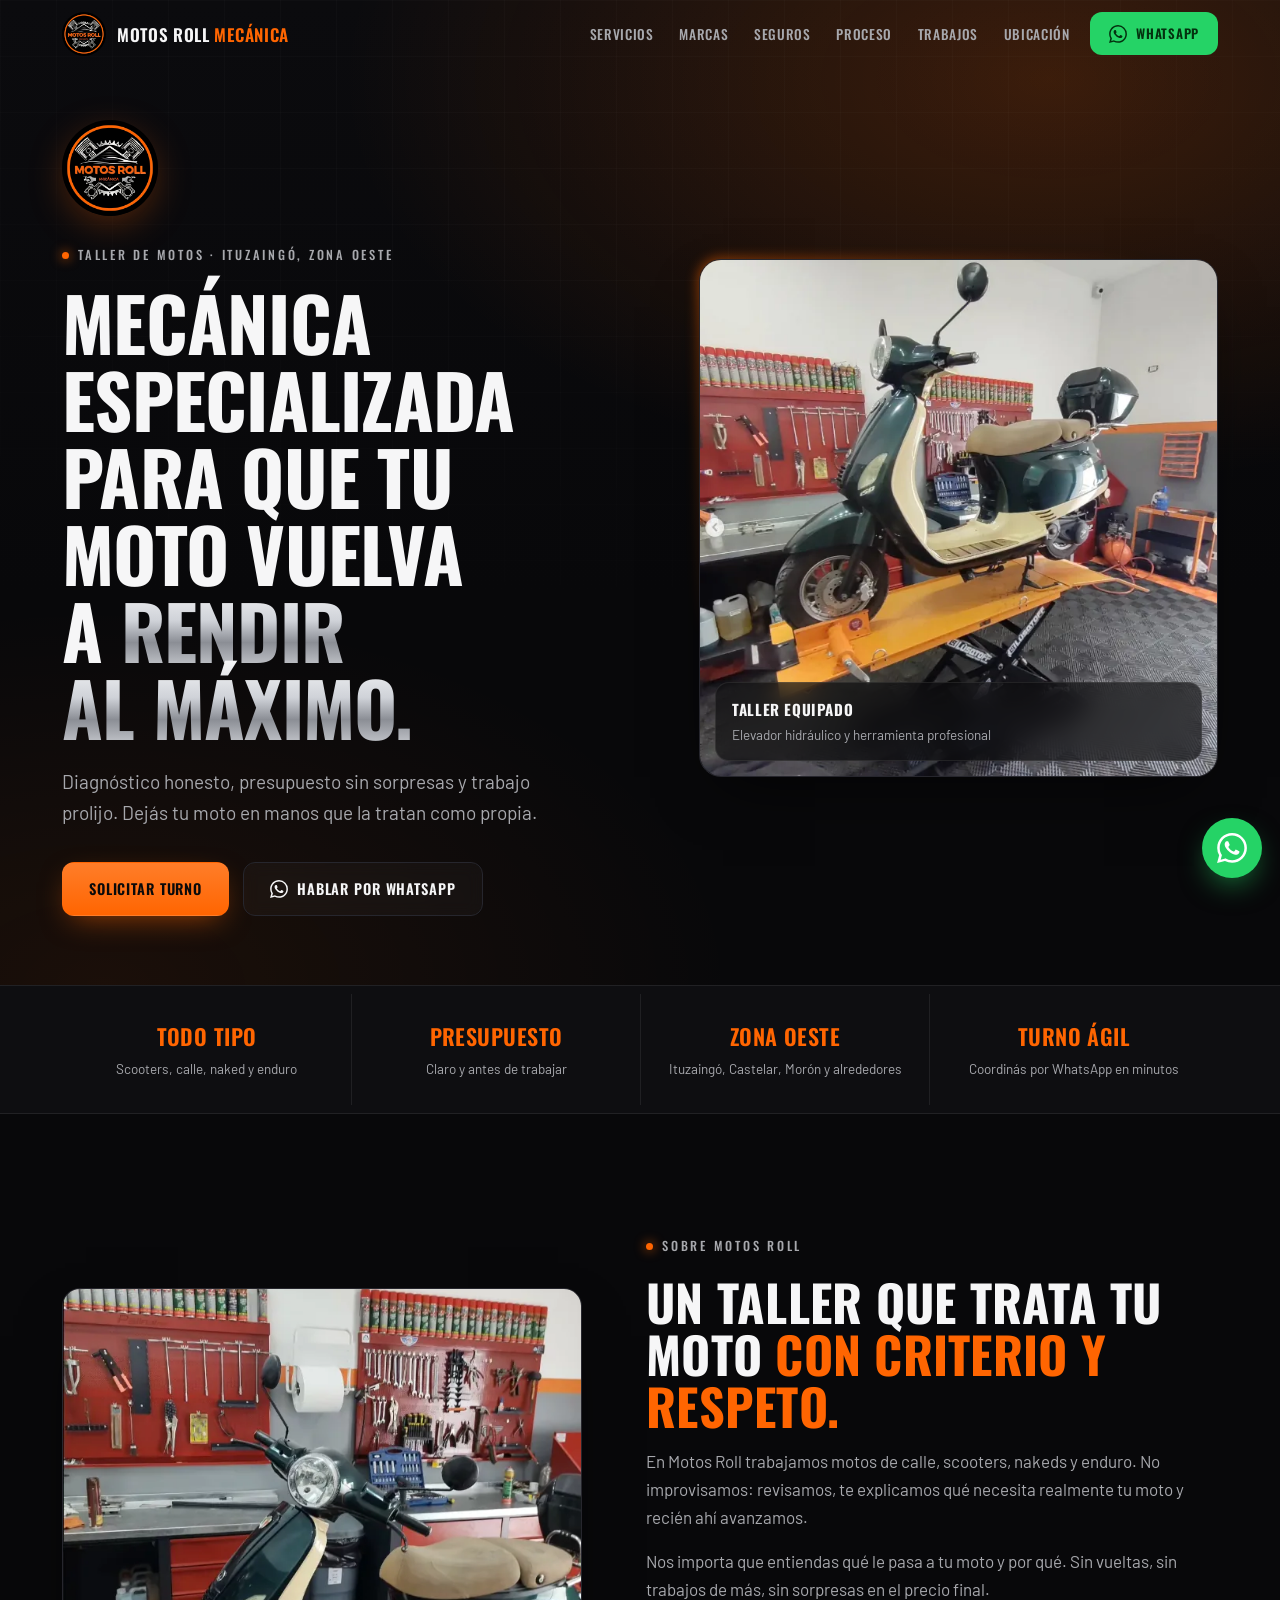
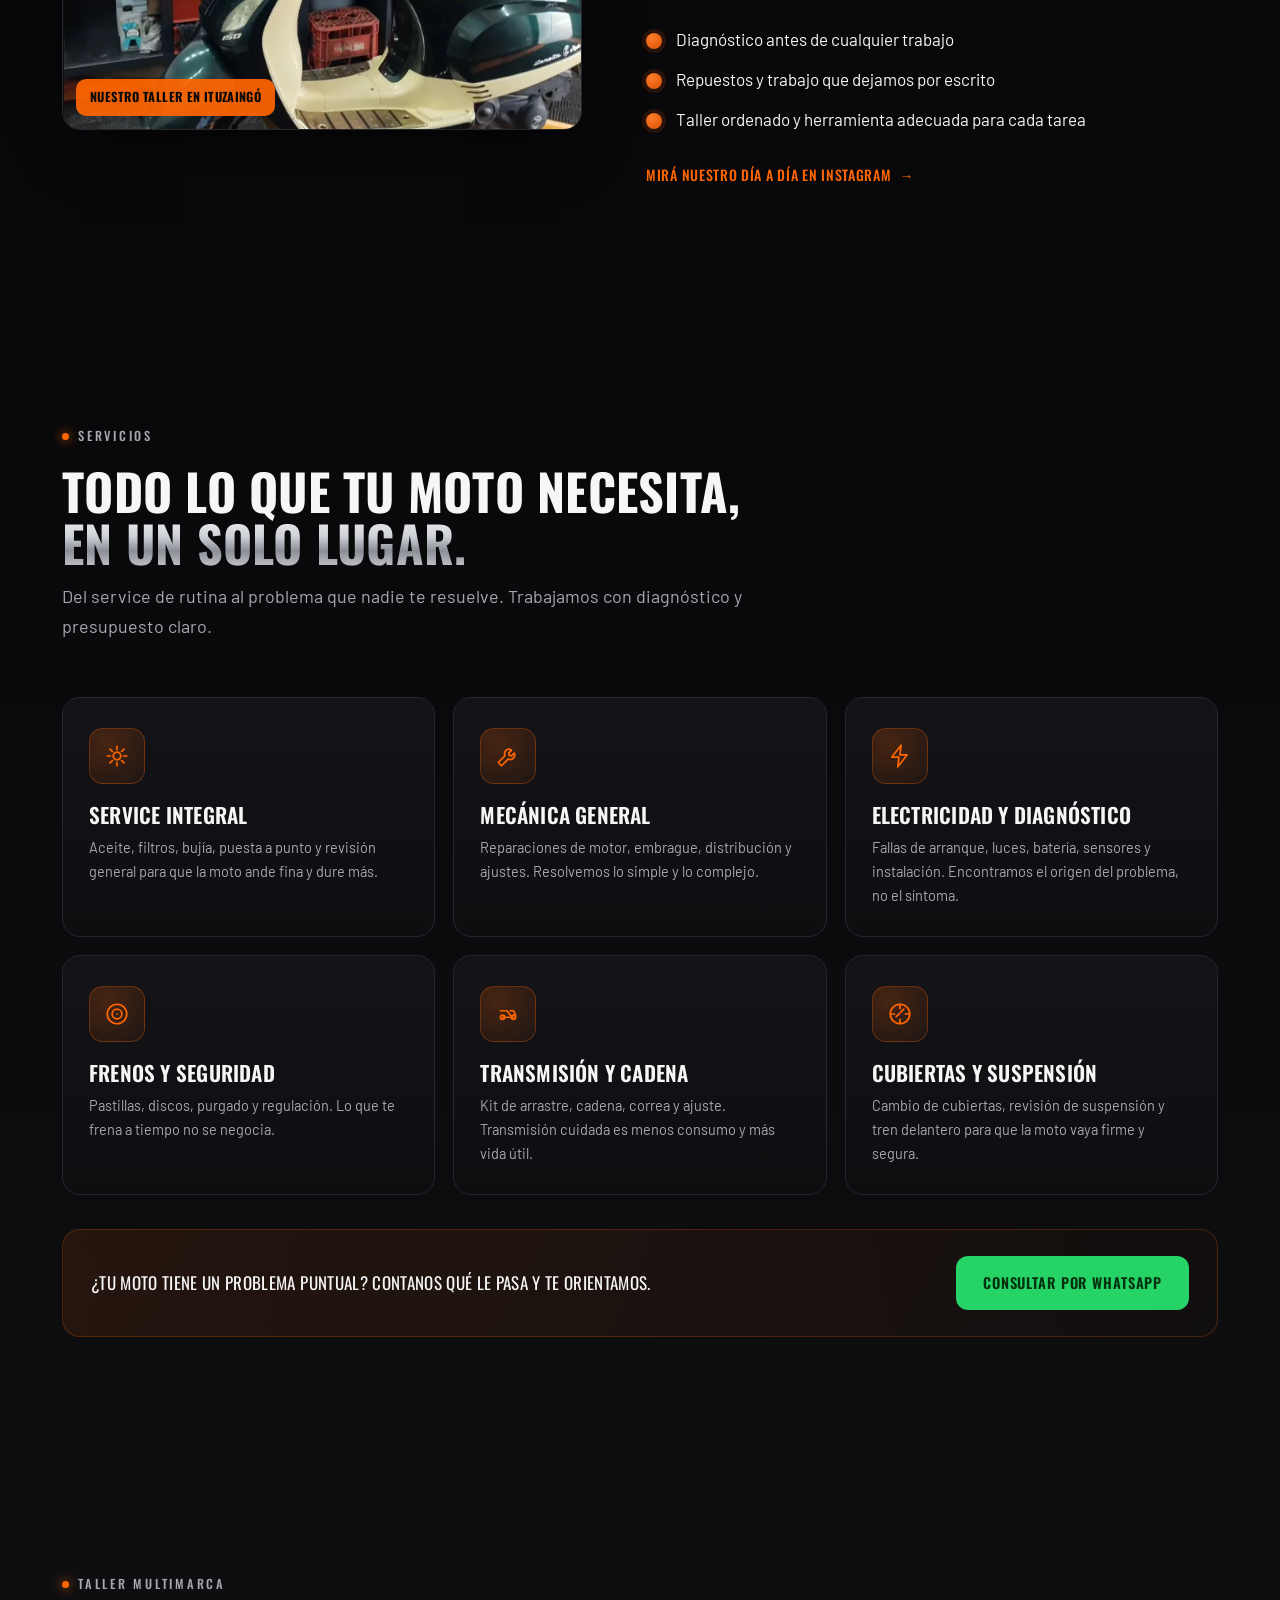
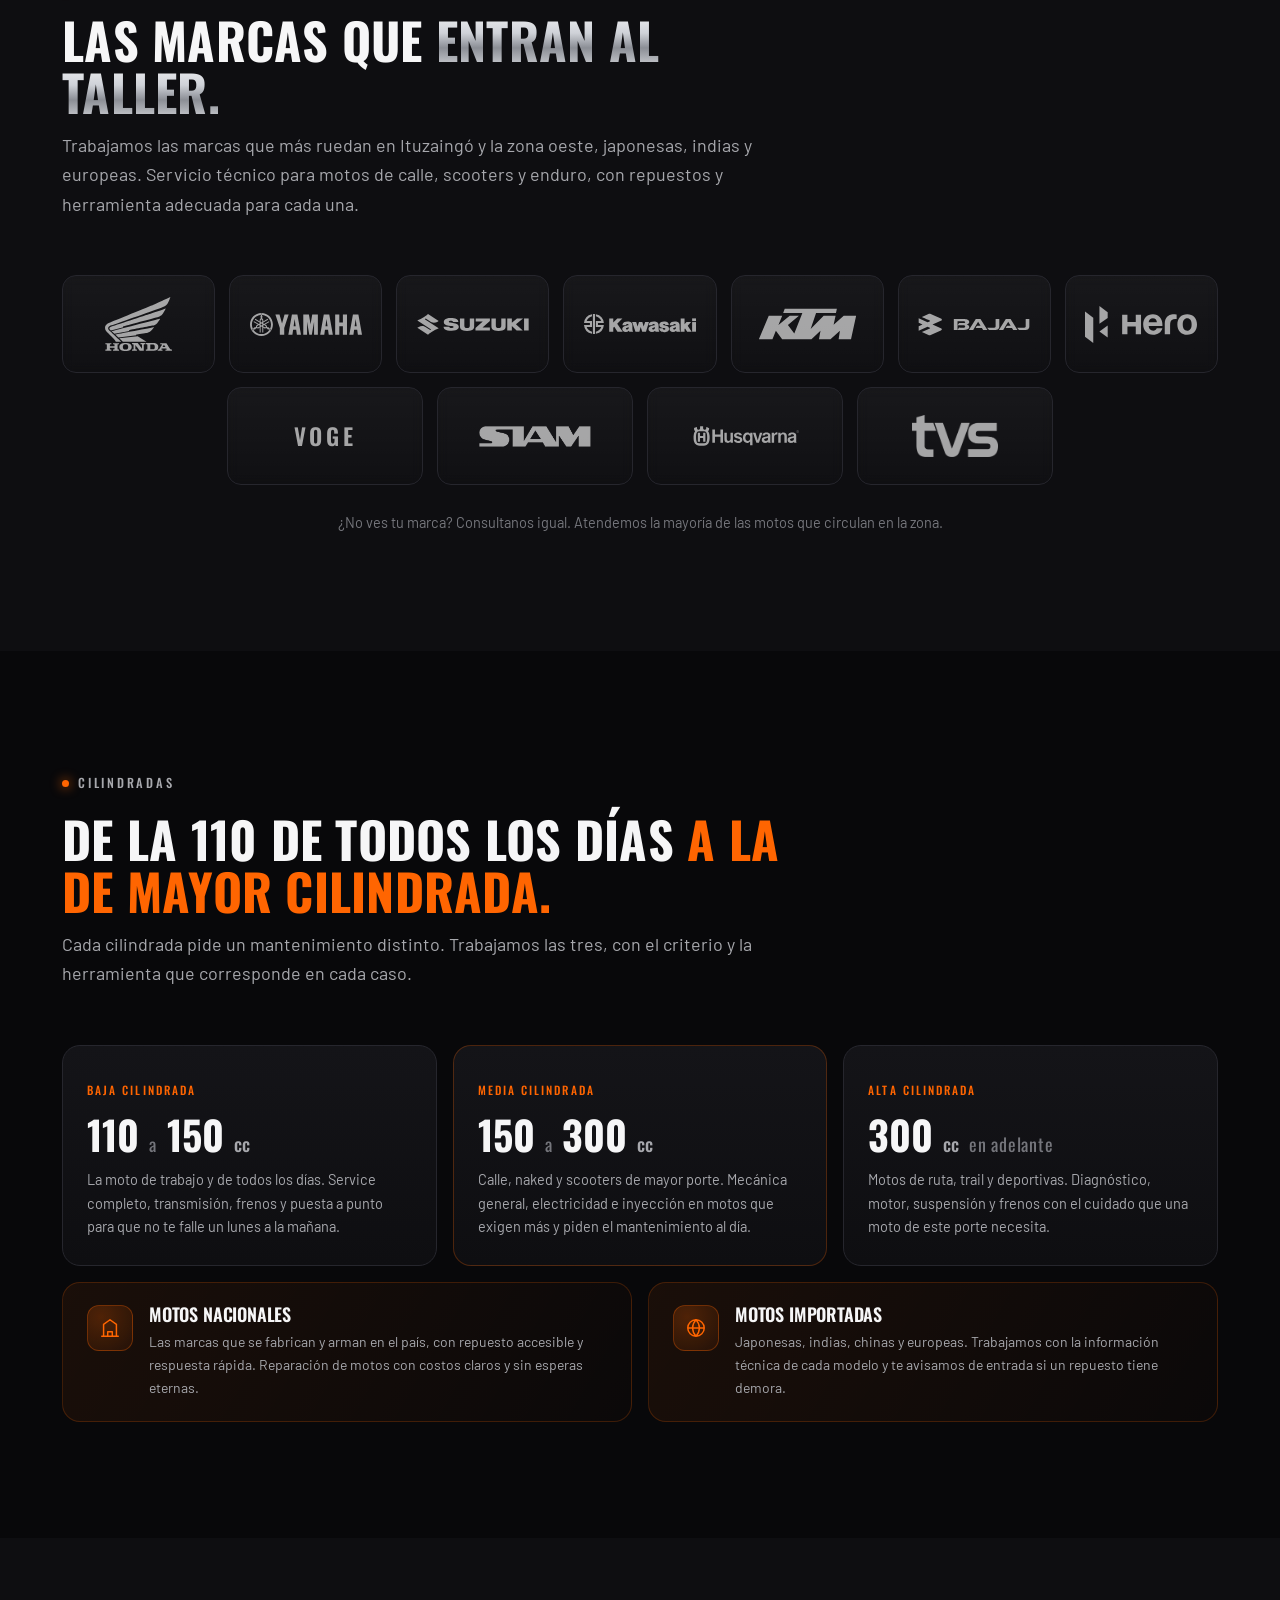
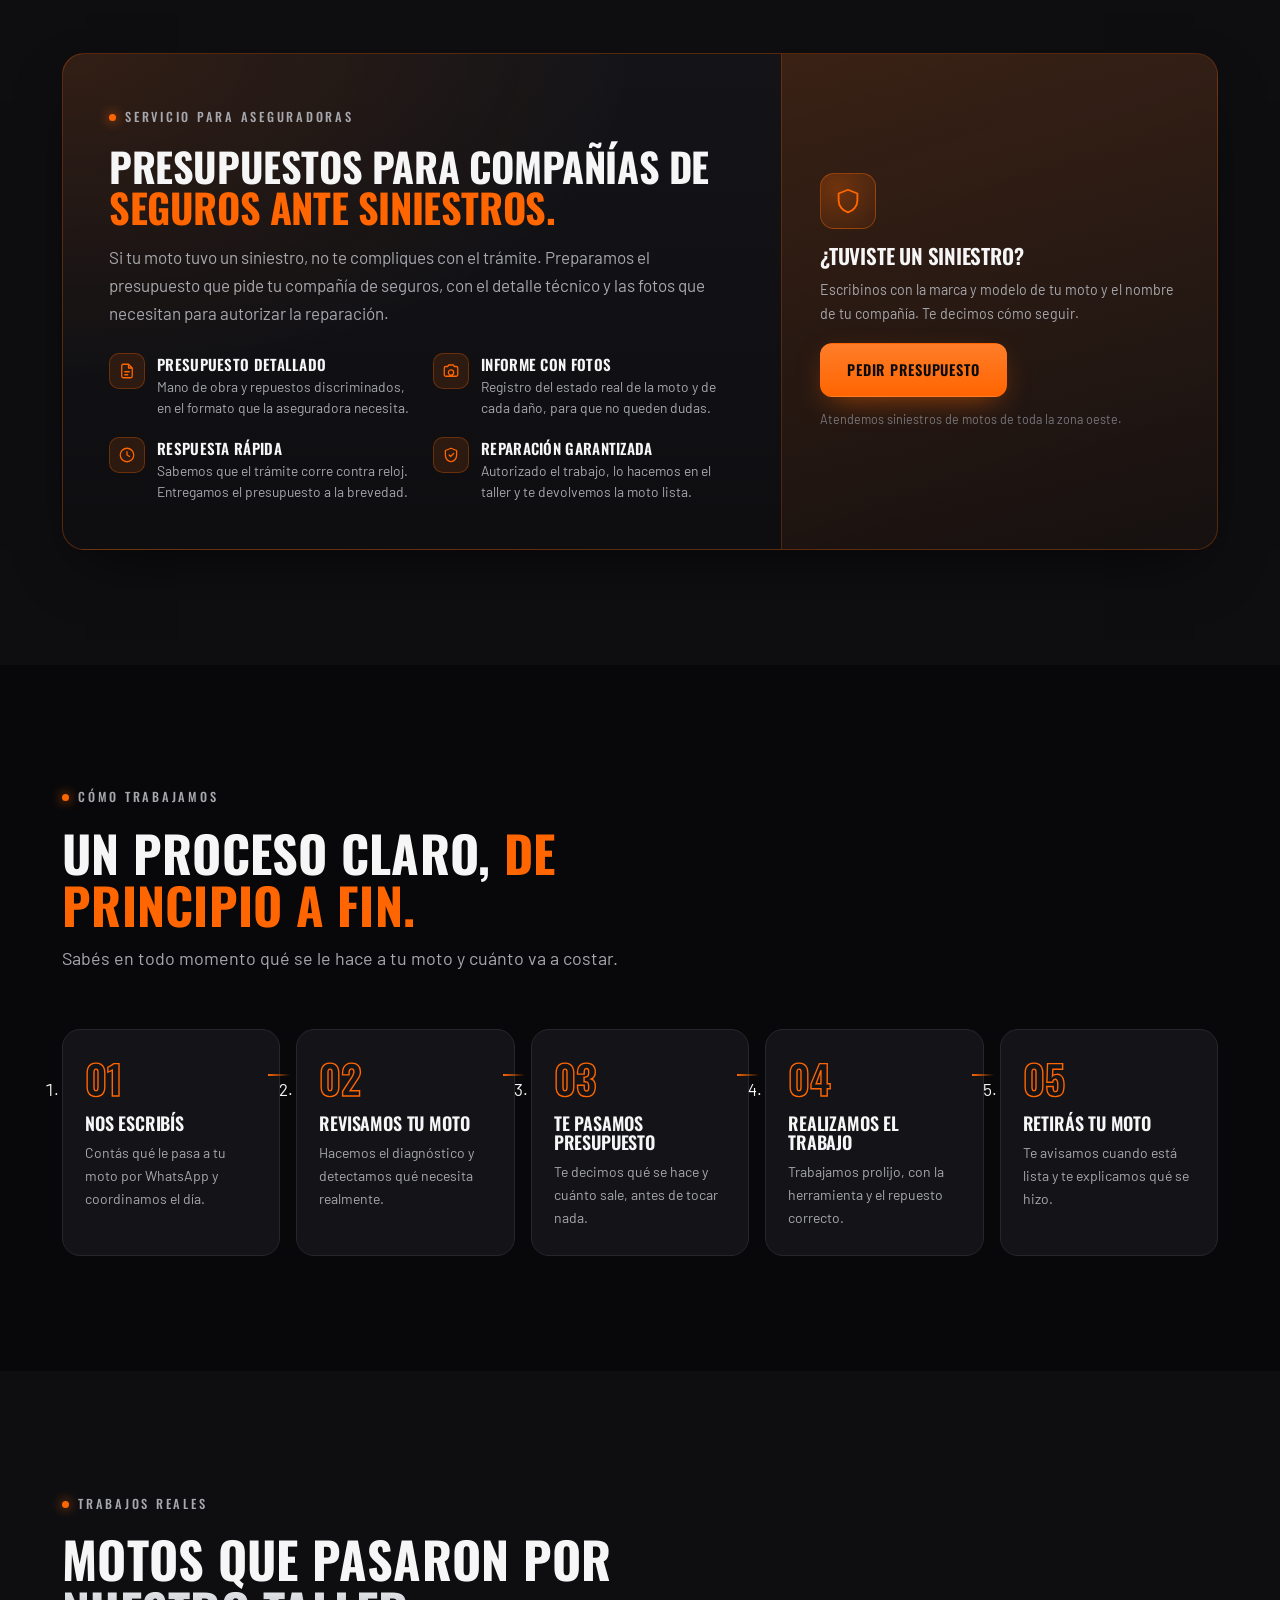
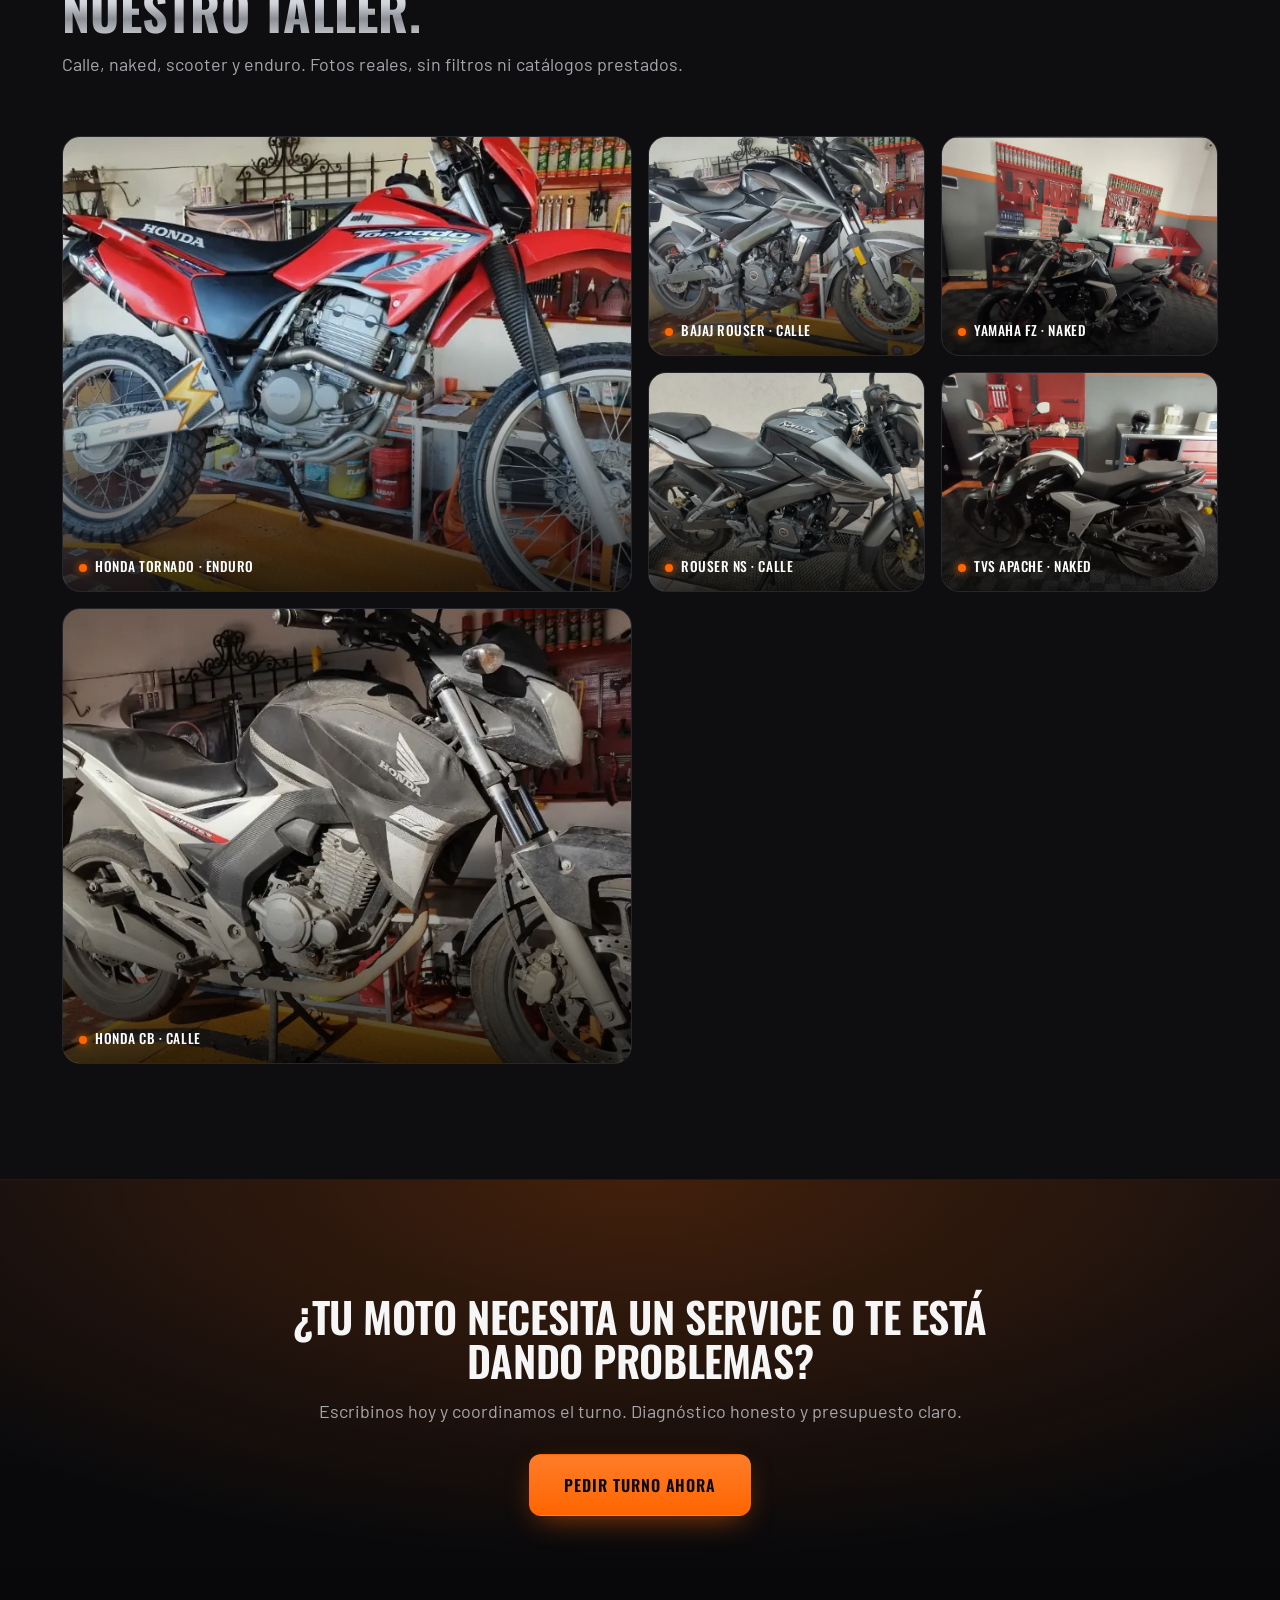
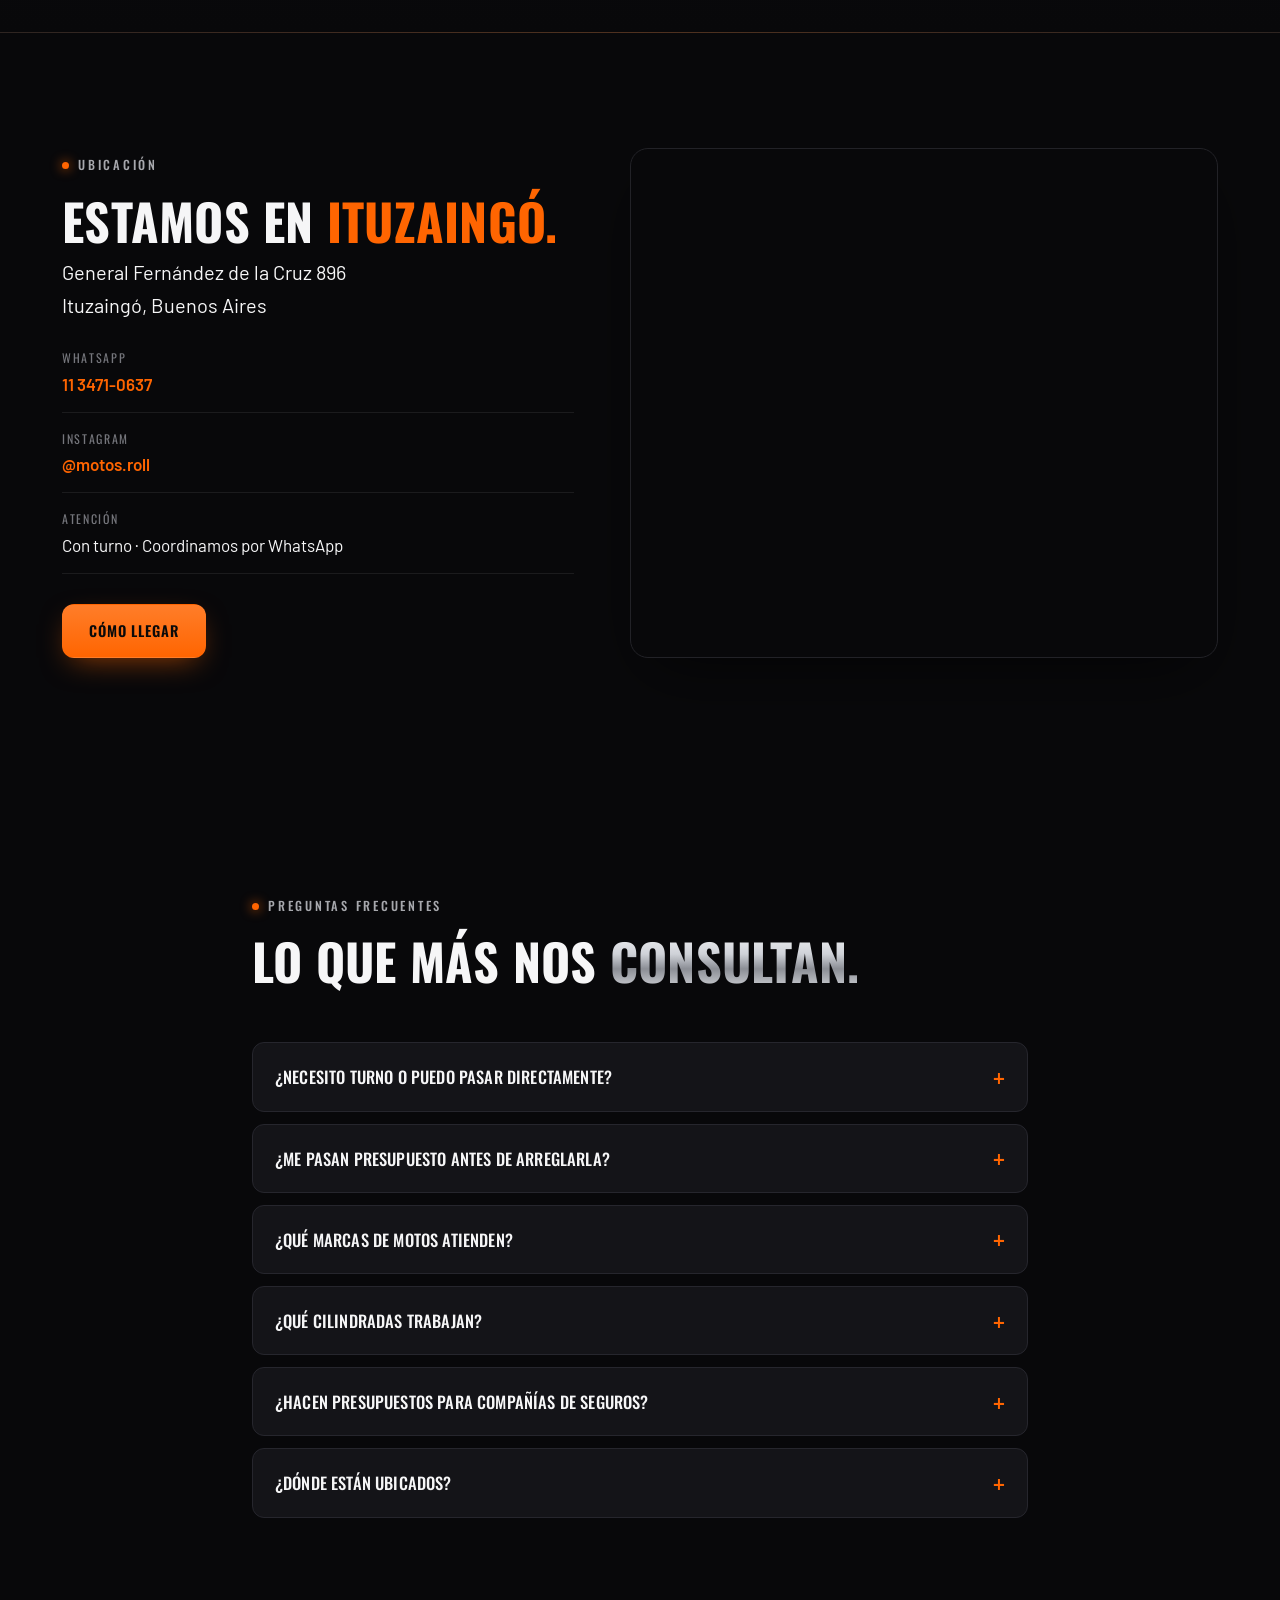
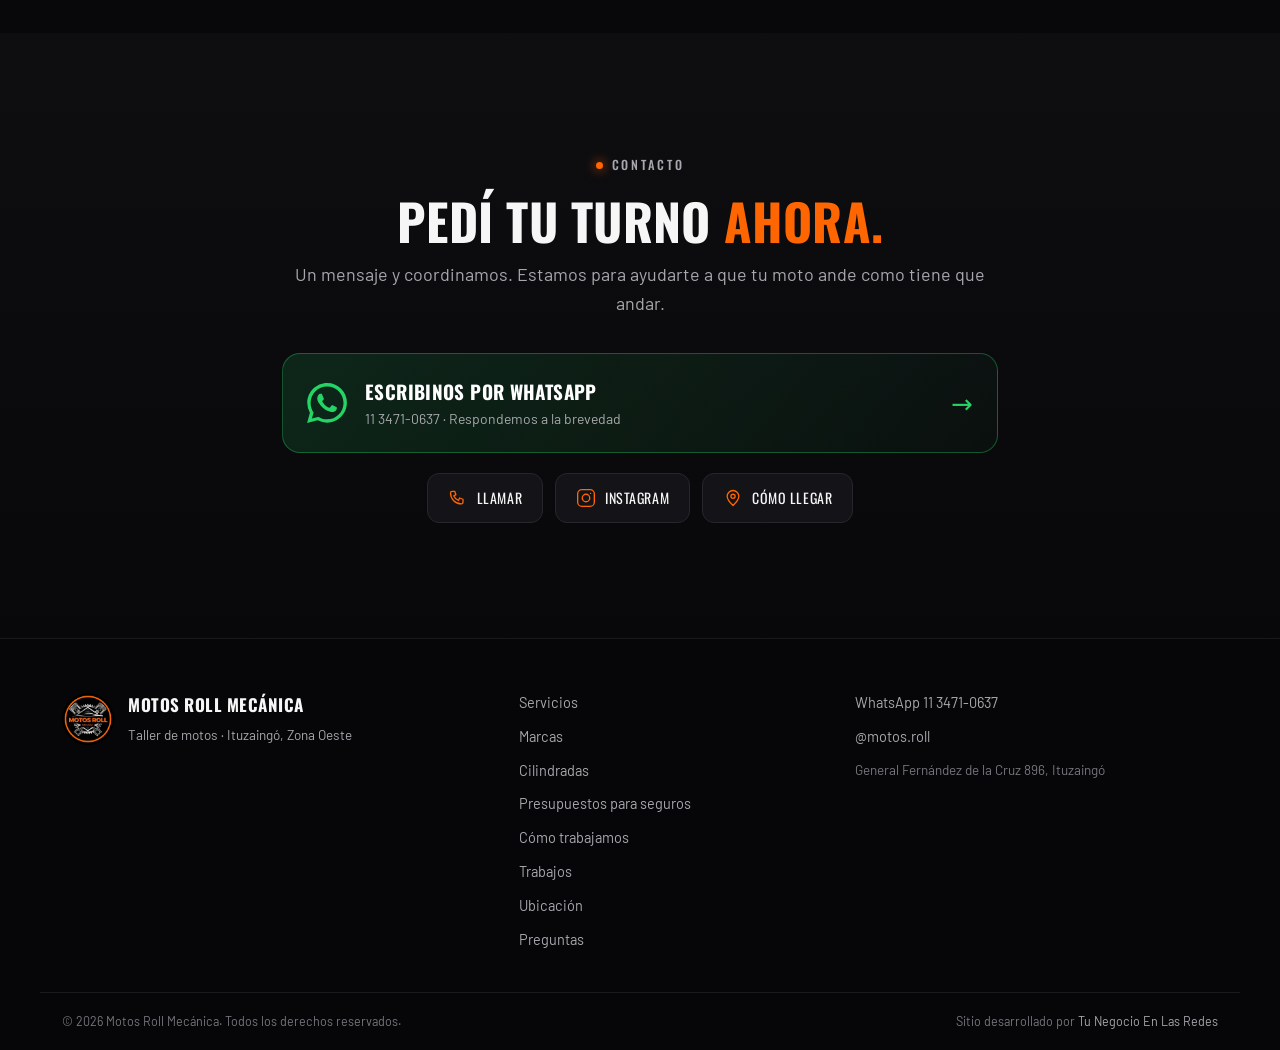
==== commit 3289645b: "Agrega marcas, cilindradas y servicio para aseguradoras Cambios pedidos por el cliente para generar " ====
--- a/index.html
+++ b/index.html
@@ -6,8 +6,8 @@
 <meta name="theme-color" content="#0a0a0b" />
 
 <title>Motos Roll Mecánica | Taller de motos en Ituzaingó</title>
-<meta name="description" content="Taller de motos en Ituzaingó. Service integral, mecánica general, electricidad y diagnóstico. Diagnóstico claro, presupuesto sin sorpresas y tu moto lista a tiempo. Pedí turno por WhatsApp." />
-<meta name="keywords" content="mecánico de motos Ituzaingó, taller de motos Ituzaingó, service de motos, reparación de motos, mecánica de motos zona oeste, Motos Roll Mecánica" />
+<meta name="description" content="Taller mecánico de motos en Ituzaingó. Servicio técnico multimarca: Honda, Yamaha, Suzuki, Kawasaki, KTM, Bajaj y más. Service, reparación, electricidad y presupuestos para compañías de seguros ante siniestros. Pedí turno por WhatsApp." />
+<meta name="keywords" content="taller mecánico de motos, mecánico de motos en Ituzaingó, taller de motos Ituzaingó, servicio técnico para motos, reparación de motos, service de motos, mecánica de motos zona oeste, taller especializado en motos, presupuesto para seguros, siniestros de motos, Honda, Yamaha, Suzuki, Kawasaki, KTM, Bajaj, Hero, Husqvarna, TVS, Siam, Voge, Motos Roll Mecánica" />
 <meta name="author" content="Motos Roll Mecánica" />
 <link rel="canonical" href="https://motosroll.com.ar/" />
 <meta name="robots" content="index, follow, max-image-preview:large" />
@@ -17,7 +17,7 @@
 <meta property="og:locale" content="es_AR" />
 <meta property="og:site_name" content="Motos Roll Mecánica" />
 <meta property="og:title" content="Motos Roll Mecánica | Taller de motos en Ituzaingó" />
-<meta property="og:description" content="Service integral, mecánica general, electricidad y diagnóstico para tu moto. Presupuesto claro y trabajo a tiempo. Pedí turno por WhatsApp." />
+<meta property="og:description" content="Taller multimarca en Ituzaingó: Honda, Yamaha, Suzuki, Kawasaki, KTM, Bajaj y más. Service, mecánica general, electricidad y presupuestos para compañías de seguros. Pedí turno por WhatsApp." />
 <meta property="og:url" content="https://motosroll.com.ar/" />
 <meta property="og:image" content="https://motosroll.com.ar/assets/img/og.jpg" />
 <meta property="og:image:width" content="1200" />
@@ -50,7 +50,20 @@
   "url": "https://motosroll.com.ar/",
   "telephone": "+5491134710637",
   "priceRange": "$$",
-  "description": "Taller especializado en mecánica de motos en Ituzaingó, zona oeste del Gran Buenos Aires. Service integral, mecánica general, electricidad y diagnóstico.",
+  "description": "Taller mecánico de motos en Ituzaingó, zona oeste del Gran Buenos Aires. Servicio técnico multimarca, service integral, mecánica general, electricidad, diagnóstico y presupuestos para compañías de seguros ante siniestros.",
+  "brand": [
+    { "@type": "Brand", "name": "Honda" },
+    { "@type": "Brand", "name": "Yamaha" },
+    { "@type": "Brand", "name": "Suzuki" },
+    { "@type": "Brand", "name": "Kawasaki" },
+    { "@type": "Brand", "name": "KTM" },
+    { "@type": "Brand", "name": "Bajaj" },
+    { "@type": "Brand", "name": "Hero" },
+    { "@type": "Brand", "name": "Voge" },
+    { "@type": "Brand", "name": "Siam" },
+    { "@type": "Brand", "name": "Husqvarna" },
+    { "@type": "Brand", "name": "TVS" }
+  ],
   "address": {
     "@type": "PostalAddress",
     "streetAddress": "General Fernández de la Cruz 896",
@@ -64,7 +77,7 @@
     "longitude": -58.6750593
   },
   "hasMap": "https://maps.google.com/?q=Motos+Roll+Ituzaingo",
-  "areaServed": ["Ituzaingó", "Castelar", "Morón", "Padua", "Merlo", "Zona Oeste GBA"],
+  "areaServed": ["Ituzaingó", "Castelar", "Morón", "San Antonio de Padua", "Merlo", "Haedo", "Libertad", "Paso del Rey", "Villa Udaondo", "Parque Leloir", "Zona Oeste GBA"],
   "sameAs": ["https://www.instagram.com/motos.roll"],
   "openingHoursSpecification": [
     {
@@ -74,13 +87,53 @@
       "closes": "18:00"
     }
   ],
-  "makesOffer": {
-    "@type": "Offer",
-    "itemOffered": {
-      "@type": "Service",
-      "name": "Service y reparación de motos"
+  "makesOffer": [
+    { "@type": "Offer", "itemOffered": { "@type": "Service", "name": "Service integral de motos" } },
+    { "@type": "Offer", "itemOffered": { "@type": "Service", "name": "Mecánica general y reparación de motos" } },
+    { "@type": "Offer", "itemOffered": { "@type": "Service", "name": "Electricidad y diagnóstico de motos" } },
+    { "@type": "Offer", "itemOffered": { "@type": "Service", "name": "Frenos, transmisión y suspensión" } },
+    { "@type": "Offer", "itemOffered": { "@type": "Service", "name": "Presupuestos para compañías de seguros ante siniestros" } }
+  ]
+}
+</script>
+
+<!-- Schema: Preguntas frecuentes -->
+<script type="application/ld+json">
+{
+  "@context": "https://schema.org",
+  "@type": "FAQPage",
+  "mainEntity": [
+    {
+      "@type": "Question",
+      "name": "¿Necesito turno o puedo pasar directamente?",
+      "acceptedAnswer": { "@type": "Answer", "text": "Trabajamos con turno para poder dedicarle el tiempo que tu moto necesita. Escribinos por WhatsApp y coordinamos el día en minutos." }
+    },
+    {
+      "@type": "Question",
+      "name": "¿Me pasan presupuesto antes de arreglarla?",
+      "acceptedAnswer": { "@type": "Answer", "text": "Siempre. Primero revisamos la moto, te decimos qué necesita y cuánto sale. Recién con tu confirmación avanzamos con el trabajo." }
+    },
+    {
+      "@type": "Question",
+      "name": "¿Qué marcas de motos atienden?",
+      "acceptedAnswer": { "@type": "Answer", "text": "Somos un taller multimarca: Honda, Yamaha, Suzuki, Kawasaki, KTM, Bajaj, Hero, Voge, Siam, Husqvarna y TVS, entre otras. Trabajamos motos de calle, nakeds, scooters y enduro." }
+    },
+    {
+      "@type": "Question",
+      "name": "¿Qué cilindradas trabajan?",
+      "acceptedAnswer": { "@type": "Answer", "text": "Trabajamos baja cilindrada de 110 a 150 cc, media cilindrada de 150 a 300 cc y alta cilindrada de 300 cc en adelante, tanto en motos nacionales como importadas." }
+    },
+    {
+      "@type": "Question",
+      "name": "¿Hacen presupuestos para compañías de seguros?",
+      "acceptedAnswer": { "@type": "Answer", "text": "Sí. Preparamos presupuestos para compañías de seguros ante siniestros, con mano de obra y repuestos discriminados e informe fotográfico del estado de la moto. Autorizado el trabajo, hacemos la reparación en el taller." }
+    },
+    {
+      "@type": "Question",
+      "name": "¿Dónde están ubicados?",
+      "acceptedAnswer": { "@type": "Answer", "text": "En General Fernández de la Cruz 896, Ituzaingó, Buenos Aires. Atendemos a toda la zona oeste: Castelar, Morón, San Antonio de Padua, Haedo, Merlo y alrededores." }
     }
-  }
+  ]
 }
 </script>
 </head>
@@ -98,10 +151,11 @@
 
     <nav class="nav__links" aria-label="Navegación principal">
       <a href="#servicios">Servicios</a>
-      <a href="#proceso">Cómo trabajamos</a>
+      <a href="#marcas">Marcas</a>
+      <a href="#seguros">Seguros</a>
+      <a href="#proceso">Proceso</a>
       <a href="#galeria">Trabajos</a>
       <a href="#ubicacion">Ubicación</a>
-      <a href="#faq">Preguntas</a>
     </nav>
 
     <a class="btn btn--wa nav__cta" href="https://wa.me/5491134710637?text=Hola%20Motos%20Roll,%20quiero%20pedir%20un%20turno%20para%20mi%20moto." target="_blank" rel="noopener">
@@ -116,6 +170,9 @@
 
   <nav class="mobile-menu" id="mobileMenu" aria-label="Menú móvil">
     <a href="#servicios">Servicios</a>
+    <a href="#marcas">Marcas</a>
+    <a href="#cilindradas">Cilindradas</a>
+    <a href="#seguros">Presupuestos para seguros</a>
     <a href="#proceso">Cómo trabajamos</a>
     <a href="#galeria">Trabajos</a>
     <a href="#ubicacion">Ubicación</a>
@@ -259,6 +316,133 @@
     <div class="services__foot reveal">
       <p>¿Tu moto tiene un problema puntual? Contanos qué le pasa y te orientamos.</p>
       <a class="btn btn--wa" href="https://wa.me/5491134710637?text=Hola%20Motos%20Roll,%20mi%20moto%20tiene%20este%20problema:%20" target="_blank" rel="noopener">Consultar por WhatsApp</a>
+    </div>
+  </div>
+</section>
+
+<!-- ===== MARCAS ===== -->
+<section class="brands" id="marcas">
+  <div class="section__wrap">
+    <div class="section__head reveal">
+      <span class="eyebrow"><span class="dot"></span>Taller multimarca</span>
+      <h2 class="section__title">Las marcas que <span class="txt-chrome">entran al taller.</span></h2>
+      <p class="section__lead">Trabajamos las marcas que más ruedan en Ituzaingó y la zona oeste, japonesas, indias y europeas. Servicio técnico para motos de calle, scooters y enduro, con repuestos y herramienta adecuada para cada una.</p>
+    </div>
+
+    <ul class="brands__grid">
+      <li class="brandcard reveal"><img class="bc--sq" src="assets/img/marcas/honda.svg" alt="Honda" width="140" height="56" loading="lazy" /></li>
+      <li class="brandcard reveal"><img src="assets/img/marcas/yamaha.svg" alt="Yamaha" width="140" height="56" loading="lazy" /></li>
+      <li class="brandcard reveal"><img src="assets/img/marcas/suzuki.svg" alt="Suzuki" width="140" height="56" loading="lazy" /></li>
+      <li class="brandcard reveal"><img src="assets/img/marcas/kawasaki.svg" alt="Kawasaki" width="140" height="56" loading="lazy" /></li>
+      <li class="brandcard reveal"><img class="bc--mid" src="assets/img/marcas/ktm.svg" alt="KTM" width="140" height="56" loading="lazy" /></li>
+      <li class="brandcard reveal"><img src="assets/img/marcas/bajaj.svg" alt="Bajaj" width="140" height="56" loading="lazy" /></li>
+      <li class="brandcard reveal"><img class="bc--mid" src="assets/img/marcas/hero.svg" alt="Hero" width="140" height="56" loading="lazy" /></li>
+      <li class="brandcard brandcard--type reveal"><span>Voge</span></li>
+      <li class="brandcard reveal"><img src="assets/img/marcas/siam.webp" alt="Siam" width="140" height="56" loading="lazy" /></li>
+      <li class="brandcard reveal"><img src="assets/img/marcas/husqvarna.svg" alt="Husqvarna" width="140" height="56" loading="lazy" /></li>
+      <li class="brandcard reveal"><img class="bc--mid" src="assets/img/marcas/tvs.webp" alt="TVS" width="140" height="56" loading="lazy" /></li>
+    </ul>
+
+    <p class="brands__note reveal">¿No ves tu marca? Consultanos igual. Atendemos la mayoría de las motos que circulan en la zona.</p>
+  </div>
+</section>
+
+<!-- ===== CILINDRADAS ===== -->
+<section class="cc-sec" id="cilindradas">
+  <div class="section__wrap">
+    <div class="section__head reveal">
+      <span class="eyebrow"><span class="dot"></span>Cilindradas</span>
+      <h2 class="section__title">De la 110 de todos los días <span class="txt-orange">a la de mayor cilindrada.</span></h2>
+      <p class="section__lead">Cada cilindrada pide un mantenimiento distinto. Trabajamos las tres, con el criterio y la herramienta que corresponde en cada caso.</p>
+    </div>
+
+    <div class="cc__grid">
+      <article class="cc reveal">
+        <span class="cc__tag">Baja cilindrada</span>
+        <span class="cc__num">110 <em>a</em> 150 <small>cc</small></span>
+        <p>La moto de trabajo y de todos los días. Service completo, transmisión, frenos y puesta a punto para que no te falle un lunes a la mañana.</p>
+      </article>
+      <article class="cc cc--mid reveal">
+        <span class="cc__tag">Media cilindrada</span>
+        <span class="cc__num">150 <em>a</em> 300 <small>cc</small></span>
+        <p>Calle, naked y scooters de mayor porte. Mecánica general, electricidad e inyección en motos que exigen más y piden el mantenimiento al día.</p>
+      </article>
+      <article class="cc reveal">
+        <span class="cc__tag">Alta cilindrada</span>
+        <span class="cc__num">300 <small>cc</small> <em>en adelante</em></span>
+        <p>Motos de ruta, trail y deportivas. Diagnóstico, motor, suspensión y frenos con el cuidado que una moto de este porte necesita.</p>
+      </article>
+    </div>
+
+    <div class="origin__grid">
+      <article class="origin reveal">
+        <div class="origin__ico" aria-hidden="true">
+          <svg viewBox="0 0 24 24" width="22" height="22"><path fill="none" stroke="currentColor" stroke-width="1.6" stroke-linecap="round" stroke-linejoin="round" d="M3 21h18M5 21V8l7-5 7 5v13M9.5 21v-5h5v5"/></svg>
+        </div>
+        <div>
+          <h3>Motos nacionales</h3>
+          <p>Las marcas que se fabrican y arman en el país, con repuesto accesible y respuesta rápida. Reparación de motos con costos claros y sin esperas eternas.</p>
+        </div>
+      </article>
+      <article class="origin reveal">
+        <div class="origin__ico" aria-hidden="true">
+          <svg viewBox="0 0 24 24" width="22" height="22"><path fill="none" stroke="currentColor" stroke-width="1.6" stroke-linecap="round" stroke-linejoin="round" d="M12 3a9 9 0 1 0 0 18 9 9 0 0 0 0-18zm-9 9h18M12 3c2.5 2.7 3.7 5.8 3.7 9s-1.2 6.3-3.7 9c-2.5-2.7-3.7-5.8-3.7-9S9.5 5.7 12 3z"/></svg>
+        </div>
+        <div>
+          <h3>Motos importadas</h3>
+          <p>Japonesas, indias, chinas y europeas. Trabajamos con la información técnica de cada modelo y te avisamos de entrada si un repuesto tiene demora.</p>
+        </div>
+      </article>
+    </div>
+  </div>
+</section>
+
+<!-- ===== SEGUROS / SINIESTROS ===== -->
+<section class="insurance" id="seguros">
+  <div class="section__wrap">
+    <div class="insurance__panel reveal">
+      <div class="insurance__main">
+        <span class="eyebrow"><span class="dot"></span>Servicio para aseguradoras</span>
+        <h2 class="insurance__title">Presupuestos para compañías de <span class="txt-orange">seguros ante siniestros.</span></h2>
+        <p class="insurance__lead">Si tu moto tuvo un siniestro, no te compliques con el trámite. Preparamos el presupuesto que pide tu compañía de seguros, con el detalle técnico y las fotos que necesitan para autorizar la reparación.</p>
+
+        <ul class="insurance__list">
+          <li>
+            <span class="insurance__ico" aria-hidden="true">
+              <svg viewBox="0 0 24 24" width="18" height="18"><path fill="none" stroke="currentColor" stroke-width="1.7" stroke-linecap="round" stroke-linejoin="round" d="M14 3H7a2 2 0 0 0-2 2v14a2 2 0 0 0 2 2h10a2 2 0 0 0 2-2V8l-5-5zm0 0v5h5M9 13h6M9 17h4"/></svg>
+            </span>
+            <div><strong>Presupuesto detallado</strong>Mano de obra y repuestos discriminados, en el formato que la aseguradora necesita.</div>
+          </li>
+          <li>
+            <span class="insurance__ico" aria-hidden="true">
+              <svg viewBox="0 0 24 24" width="18" height="18"><path fill="none" stroke="currentColor" stroke-width="1.7" stroke-linecap="round" stroke-linejoin="round" d="M3 8a2 2 0 0 1 2-2h2.5l1.5-2h6l1.5 2H19a2 2 0 0 1 2 2v9a2 2 0 0 1-2 2H5a2 2 0 0 1-2-2V8zm9 2.5a3.5 3.5 0 1 0 0 7 3.5 3.5 0 0 0 0-7z"/></svg>
+            </span>
+            <div><strong>Informe con fotos</strong>Registro del estado real de la moto y de cada daño, para que no queden dudas.</div>
+          </li>
+          <li>
+            <span class="insurance__ico" aria-hidden="true">
+              <svg viewBox="0 0 24 24" width="18" height="18"><path fill="none" stroke="currentColor" stroke-width="1.7" stroke-linecap="round" stroke-linejoin="round" d="M12 3a9 9 0 1 0 0 18 9 9 0 0 0 0-18zm0 4.5V12l3.5 2"/></svg>
+            </span>
+            <div><strong>Respuesta rápida</strong>Sabemos que el trámite corre contra reloj. Entregamos el presupuesto a la brevedad.</div>
+          </li>
+          <li>
+            <span class="insurance__ico" aria-hidden="true">
+              <svg viewBox="0 0 24 24" width="18" height="18"><path fill="none" stroke="currentColor" stroke-width="1.7" stroke-linecap="round" stroke-linejoin="round" d="M12 3l7.5 3v5.5c0 4.4-3.1 8.3-7.5 9.5-4.4-1.2-7.5-5.1-7.5-9.5V6L12 3zm-2.5 9l2 2 4-4"/></svg>
+            </span>
+            <div><strong>Reparación garantizada</strong>Autorizado el trabajo, lo hacemos en el taller y te devolvemos la moto lista.</div>
+          </li>
+        </ul>
+      </div>
+
+      <aside class="insurance__cta">
+        <div class="insurance__badge" aria-hidden="true">
+          <svg viewBox="0 0 24 24" width="30" height="30"><path fill="none" stroke="currentColor" stroke-width="1.5" stroke-linecap="round" stroke-linejoin="round" d="M12 3l7.5 3v5.5c0 4.4-3.1 8.3-7.5 9.5-4.4-1.2-7.5-5.1-7.5-9.5V6L12 3z"/></svg>
+        </div>
+        <h3>¿Tuviste un siniestro?</h3>
+        <p>Escribinos con la marca y modelo de tu moto y el nombre de tu compañía. Te decimos cómo seguir.</p>
+        <a class="btn btn--primary" href="https://wa.me/5491134710637?text=Hola%20Motos%20Roll,%20necesito%20un%20presupuesto%20para%20mi%20compa%C3%B1%C3%ADa%20de%20seguros%20por%20un%20siniestro." target="_blank" rel="noopener">Pedir presupuesto</a>
+        <span class="insurance__note">Atendemos siniestros de motos de toda la zona oeste.</span>
+      </aside>
     </div>
   </div>
 </section>
@@ -402,16 +586,20 @@
         <div class="faq__a"><p>Siempre. Primero revisamos la moto, te decimos qué necesita y cuánto sale. Recién con tu confirmación avanzamos con el trabajo.</p></div>
       </details>
       <details class="faq__item reveal">
-        <summary>¿Qué tipo de motos atienden?</summary>
-        <div class="faq__a"><p>Trabajamos motos de calle, nakeds, scooters y enduro de las marcas más comunes. Si tenés dudas con tu modelo, consultanos y te confirmamos.</p></div>
+        <summary>¿Qué marcas de motos atienden?</summary>
+        <div class="faq__a"><p>Somos un taller multimarca: Honda, Yamaha, Suzuki, Kawasaki, KTM, Bajaj, Hero, Voge, Siam, Husqvarna y TVS, entre otras. Trabajamos motos de calle, nakeds, scooters y enduro. Si tenés dudas con tu modelo, consultanos y te confirmamos.</p></div>
       </details>
       <details class="faq__item reveal">
-        <summary>¿Hacen service completo?</summary>
-        <div class="faq__a"><p>Sí. Cambio de aceite y filtros, bujía, revisión de frenos, transmisión y puesta a punto general para dejar la moto al día.</p></div>
+        <summary>¿Qué cilindradas trabajan?</summary>
+        <div class="faq__a"><p>Trabajamos baja cilindrada de 110 a 150 cc, media cilindrada de 150 a 300 cc y alta cilindrada de 300 cc en adelante, tanto en motos nacionales como importadas.</p></div>
+      </details>
+      <details class="faq__item reveal">
+        <summary>¿Hacen presupuestos para compañías de seguros?</summary>
+        <div class="faq__a"><p>Sí. Preparamos presupuestos para compañías de seguros ante siniestros, con mano de obra y repuestos discriminados e informe fotográfico del estado de la moto. Autorizado el trabajo, hacemos la reparación en el taller.</p></div>
       </details>
       <details class="faq__item reveal">
         <summary>¿Dónde están ubicados?</summary>
-        <div class="faq__a"><p>En General Fernández de la Cruz 896, Ituzaingó, Buenos Aires. Atendemos a toda la zona oeste: Castelar, Morón, Padua y alrededores.</p></div>
+        <div class="faq__a"><p>En General Fernández de la Cruz 896, Ituzaingó, Buenos Aires. Atendemos a toda la zona oeste: Castelar, Morón, San Antonio de Padua, Haedo, Merlo y alrededores.</p></div>
       </details>
     </div>
   </div>
@@ -464,6 +652,9 @@
     </div>
     <nav class="footer__nav" aria-label="Enlaces del pie">
       <a href="#servicios">Servicios</a>
+      <a href="#marcas">Marcas</a>
+      <a href="#cilindradas">Cilindradas</a>
+      <a href="#seguros">Presupuestos para seguros</a>
       <a href="#proceso">Cómo trabajamos</a>
       <a href="#galeria">Trabajos</a>
       <a href="#ubicacion">Ubicación</a>
--- a/styles.css
+++ b/styles.css
@@ -94,6 +94,8 @@
 .section__lead{ color:var(--gray); font-size:clamp(15px,1.4vw,18px); margin-top:14px; }
 
 section{ padding:clamp(64px,9vw,120px) 0; position:relative; }
+/* el header es fijo: evita que los anclas dejen el título debajo de la barra */
+section[id]{ scroll-margin-top:86px; }
 
 /* ---------- Buttons ---------- */
 .btn{
@@ -156,7 +158,7 @@
   letter-spacing:.04em; font-size:17px; line-height:1;
 }
 .nav__brand-text em{ color:var(--orange); font-style:normal; }
-.nav__links{ display:flex; gap:28px; }
+.nav__links{ display:flex; gap:clamp(14px,2vw,28px); }
 .nav__links a{
   font-family:var(--font-display); text-transform:uppercase; letter-spacing:.05em;
   font-size:13.5px; font-weight:500; color:var(--gray); position:relative; padding:4px 0;
@@ -190,7 +192,7 @@
   font-size:16px; padding:14px 4px; border-bottom:1px solid var(--line-soft); color:var(--gray);
 }
 .mobile-menu a.btn{ margin-top:14px; border-bottom:0; color:#04310f; }
-.nav.is-open .mobile-menu{ max-height:480px; padding:16px 22px 26px; opacity:1; visibility:visible; }
+.nav.is-open .mobile-menu{ max-height:640px; padding:16px 22px 26px; opacity:1; visibility:visible; }
 
 /* ---------- HERO ---------- */
 .hero{
@@ -322,6 +324,168 @@
   border:1px solid rgba(255,101,1,.22);
 }
 .services__foot p{ font-family:var(--font-display); text-transform:uppercase; letter-spacing:.02em; font-size:17px; }
+
+/* ---------- MARCAS ---------- */
+.brands{ background:var(--black-2); }
+.brands__grid{
+  display:flex; flex-wrap:wrap; justify-content:center; gap:14px; list-style:none;
+}
+.brandcard{
+  position:relative; flex:1 1 152px; max-width:196px;
+  display:grid; place-items:center;
+  min-height:98px; padding:20px 18px;
+  background:linear-gradient(180deg, rgba(255,255,255,.045), rgba(255,255,255,.012));
+  border:1px solid var(--line); border-radius:14px;
+  backdrop-filter:blur(6px); -webkit-backdrop-filter:blur(6px);
+  overflow:hidden;
+  transition:transform .35s var(--ease), border-color .35s, box-shadow .35s, background .35s;
+}
+.brandcard::before{
+  content:''; position:absolute; inset:0; z-index:0; opacity:0;
+  background:radial-gradient(70% 90% at 50% 110%, rgba(255,101,1,.30), transparent 70%);
+  transition:opacity .4s var(--ease);
+}
+.brandcard img,
+.brandcard--type span{
+  position:relative; z-index:1;
+  /* unifica logos de colores dispares en un blanco cromado */
+  filter:brightness(0) invert(1);
+  opacity:.62;
+  transition:opacity .35s var(--ease), filter .35s var(--ease), transform .35s var(--ease);
+}
+/* Balance óptico: los logos van de 1.25:1 a 5.6:1 y sus tamaños intrínsecos
+   son dispares, así que cada uno se encaja en una caja fija con object-fit
+   (max-width/height no escalarían hacia arriba los SVG chicos). */
+.brandcard img{ width:112px; height:30px; object-fit:contain; }  /* wordmarks anchos */
+.brandcard img.bc--mid{ height:42px; }                           /* emblema + texto */
+.brandcard img.bc--sq{ height:54px; }                            /* emblema alto (Honda) */
+.brandcard--type span{
+  filter:none;
+  font-family:var(--font-display); font-weight:600; text-transform:uppercase;
+  letter-spacing:.16em; font-size:23px; line-height:1; color:#fff;
+}
+.brandcard:hover{
+  transform:translateY(-6px);
+  border-color:rgba(255,101,1,.5);
+  box-shadow:0 18px 40px -20px rgba(255,101,1,.55);
+}
+.brandcard:hover::before{ opacity:1; }
+.brandcard:hover img,
+.brandcard:hover .brandcard--type span,
+.brandcard--type:hover span{
+  opacity:1; transform:scale(1.06);
+}
+.brandcard:hover img{ filter:brightness(0) invert(1) drop-shadow(0 0 14px rgba(255,101,1,.55)); }
+.brandcard--type:hover span{ text-shadow:0 0 16px rgba(255,101,1,.55); }
+.brands__note{
+  text-align:center; color:var(--gray-2); font-size:14.5px; margin-top:26px;
+}
+
+/* ---------- CILINDRADAS ---------- */
+.cc__grid{ display:grid; grid-template-columns:repeat(3,1fr); gap:16px; margin-bottom:16px; }
+.cc{
+  position:relative; padding:28px 24px 26px; overflow:hidden;
+  background:linear-gradient(180deg, var(--panel), var(--black-2));
+  border:1px solid var(--line); border-radius:var(--radius);
+  transition:transform .3s var(--ease), border-color .3s, box-shadow .3s;
+}
+.cc::after{
+  content:''; position:absolute; top:0; left:0; right:0; height:2px;
+  background:linear-gradient(90deg, var(--orange), transparent);
+  transform:scaleX(0); transform-origin:left; transition:transform .45s var(--ease);
+}
+.cc:hover{ transform:translateY(-5px); border-color:rgba(255,101,1,.4); box-shadow:var(--shadow); }
+.cc:hover::after{ transform:scaleX(1); }
+.cc--mid{ border-color:rgba(255,101,1,.26); }
+.cc__tag{
+  display:inline-block; font-family:var(--font-display); font-weight:500;
+  text-transform:uppercase; letter-spacing:.18em; font-size:11.5px;
+  color:var(--orange); margin-bottom:14px;
+}
+.cc__num{
+  display:block; font-family:var(--font-display); font-weight:700; line-height:1;
+  font-size:clamp(30px,3.4vw,40px); color:var(--white); margin-bottom:14px;
+}
+.cc__num em{ font-style:normal; font-size:.45em; color:var(--gray-2); font-weight:400; letter-spacing:.04em; }
+.cc__num small{ font-size:.46em; color:var(--gray); font-weight:500; }
+.cc p{ color:var(--gray); font-size:14.5px; }
+
+.origin__grid{ display:grid; grid-template-columns:repeat(2,1fr); gap:16px; }
+.origin{
+  display:flex; gap:16px; align-items:flex-start;
+  padding:22px 24px; border-radius:var(--radius);
+  background:linear-gradient(120deg, rgba(255,101,1,.075), rgba(255,101,1,.015));
+  border:1px solid rgba(255,101,1,.2);
+  transition:transform .3s var(--ease), border-color .3s;
+}
+.origin:hover{ transform:translateY(-4px); border-color:rgba(255,101,1,.42); }
+.origin__ico{
+  flex-shrink:0; width:46px; height:46px; border-radius:12px; display:grid; place-items:center;
+  background:radial-gradient(circle at 30% 25%, rgba(255,101,1,.24), rgba(255,101,1,.05));
+  border:1px solid rgba(255,101,1,.32); color:var(--orange);
+}
+.origin h3{ font-size:18px; text-transform:uppercase; margin-bottom:6px; font-weight:600; }
+.origin p{ color:var(--gray); font-size:14px; }
+
+/* ---------- SEGUROS / SINIESTROS ---------- */
+.insurance{ background:var(--black-2); }
+.insurance__panel{
+  display:grid; grid-template-columns:1.4fr .85fr;
+  border:1px solid rgba(255,101,1,.3); border-radius:22px; overflow:hidden;
+  background:
+    radial-gradient(90% 120% at 0% 0%, rgba(255,101,1,.13), transparent 55%),
+    linear-gradient(180deg, var(--panel), var(--black-2));
+  box-shadow:var(--shadow);
+}
+.insurance__main{ padding:clamp(28px,4vw,46px); }
+.insurance__title{
+  font-family:var(--font-display); font-weight:700; text-transform:uppercase;
+  font-size:clamp(24px,3.4vw,40px); line-height:1.04; margin-bottom:14px;
+}
+.insurance__lead{ color:var(--gray); font-size:clamp(15px,1.4vw,17px); max-width:60ch; margin-bottom:26px; }
+.insurance__list{ display:grid; grid-template-columns:1fr 1fr; gap:18px 22px; }
+.insurance__list li{ display:flex; gap:12px; align-items:flex-start; }
+.insurance__ico{
+  flex-shrink:0; width:36px; height:36px; border-radius:10px; display:grid; place-items:center;
+  background:rgba(255,101,1,.12); border:1px solid rgba(255,101,1,.3); color:var(--orange);
+}
+.insurance__list div{ font-size:13.8px; color:var(--gray); line-height:1.5; }
+.insurance__list strong{
+  display:block; font-family:var(--font-display); font-weight:600; text-transform:uppercase;
+  letter-spacing:.02em; font-size:15px; color:var(--white); margin-bottom:2px;
+}
+.insurance__cta{
+  display:flex; flex-direction:column; align-items:flex-start; justify-content:center;
+  gap:12px; padding:clamp(28px,3.4vw,38px);
+  background:linear-gradient(160deg, rgba(255,101,1,.16), rgba(255,101,1,.03));
+  border-left:1px solid rgba(255,101,1,.24);
+}
+.insurance__badge{
+  width:56px; height:56px; border-radius:14px; display:grid; place-items:center;
+  background:radial-gradient(circle at 30% 25%, rgba(255,101,1,.3), rgba(255,101,1,.06));
+  border:1px solid rgba(255,101,1,.4); color:var(--orange); margin-bottom:4px;
+}
+.insurance__cta h3{ font-size:21px; text-transform:uppercase; font-weight:600; }
+.insurance__cta p{ color:var(--gray); font-size:14.2px; }
+.insurance__cta .btn{ margin-top:6px; }
+.insurance__note{ font-size:12.5px; color:var(--gray-2); }
+
+@media (max-width:1024px){
+  .cc__grid{ grid-template-columns:1fr; }
+  .insurance__panel{ grid-template-columns:1fr; }
+  .insurance__cta{ border-left:0; border-top:1px solid rgba(255,101,1,.24); }
+}
+@media (max-width:760px){
+  .origin__grid{ grid-template-columns:1fr; }
+  .insurance__list{ grid-template-columns:1fr; gap:16px; }
+}
+@media (max-width:560px){
+  .brandcard{ flex:1 1 118px; min-height:84px; padding:16px 12px; }
+  .brandcard img{ width:92px; height:24px; }
+  .brandcard img.bc--mid{ height:34px; }
+  .brandcard img.bc--sq{ height:44px; }
+  .brandcard--type span{ font-size:19px; }
+}
 
 /* ---------- PROCESS ---------- */
 .steps{ display:grid; grid-template-columns:repeat(5,1fr); gap:16px; counter-reset:step; }
@@ -537,7 +701,9 @@
   .footer__bar{ flex-direction:column; text-align:center; }
   .mobile-cta{ display:flex; }
   .wa-float{ display:none; }
-  body{ padding-bottom:0; }
+  /* deja aire para que la barra fija no tape el final del pie */
+  body{ padding-bottom:calc(86px + env(safe-area-inset-bottom)); }
+  section[id]{ scroll-margin-top:74px; }
   .hero__cta .btn{ flex:1; }
   .gallery__grid{ grid-template-columns:1fr 1fr; grid-auto-rows:150px; }
   .shot--lg img{ min-height:100%; }
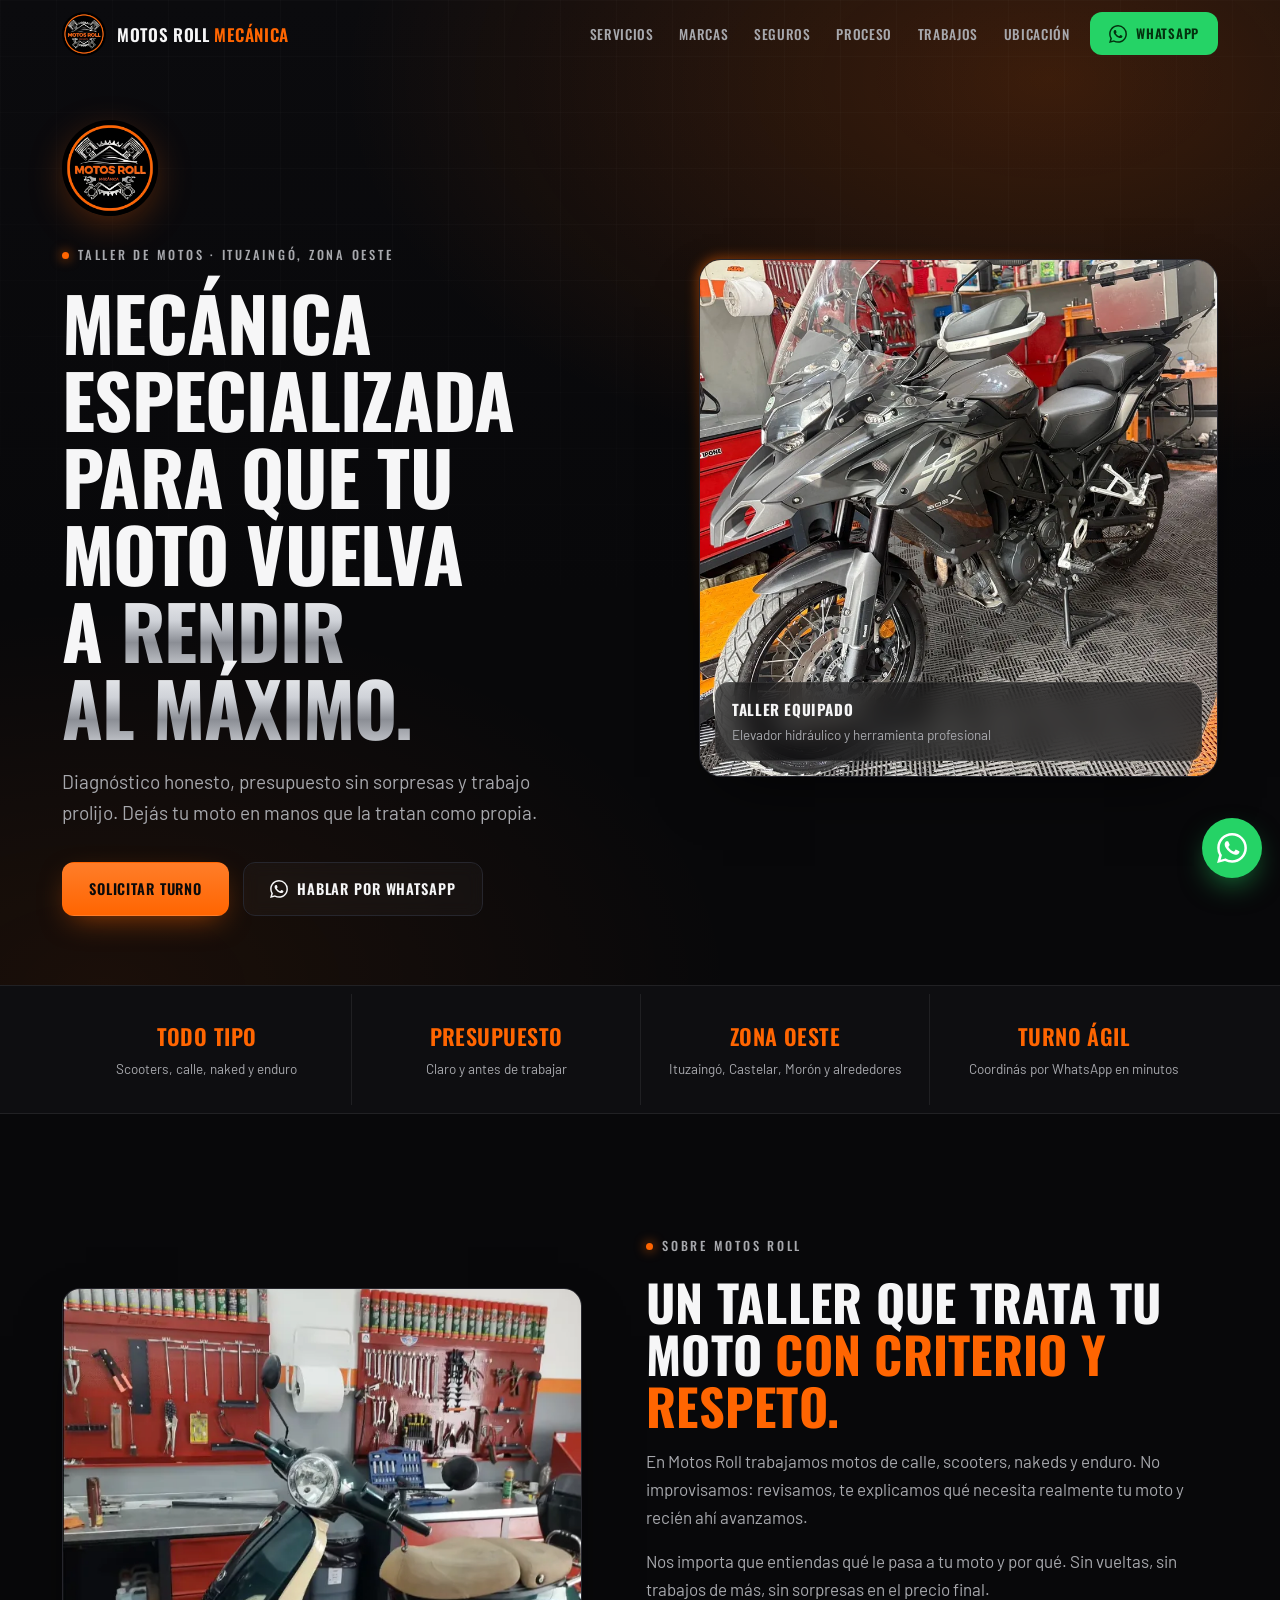
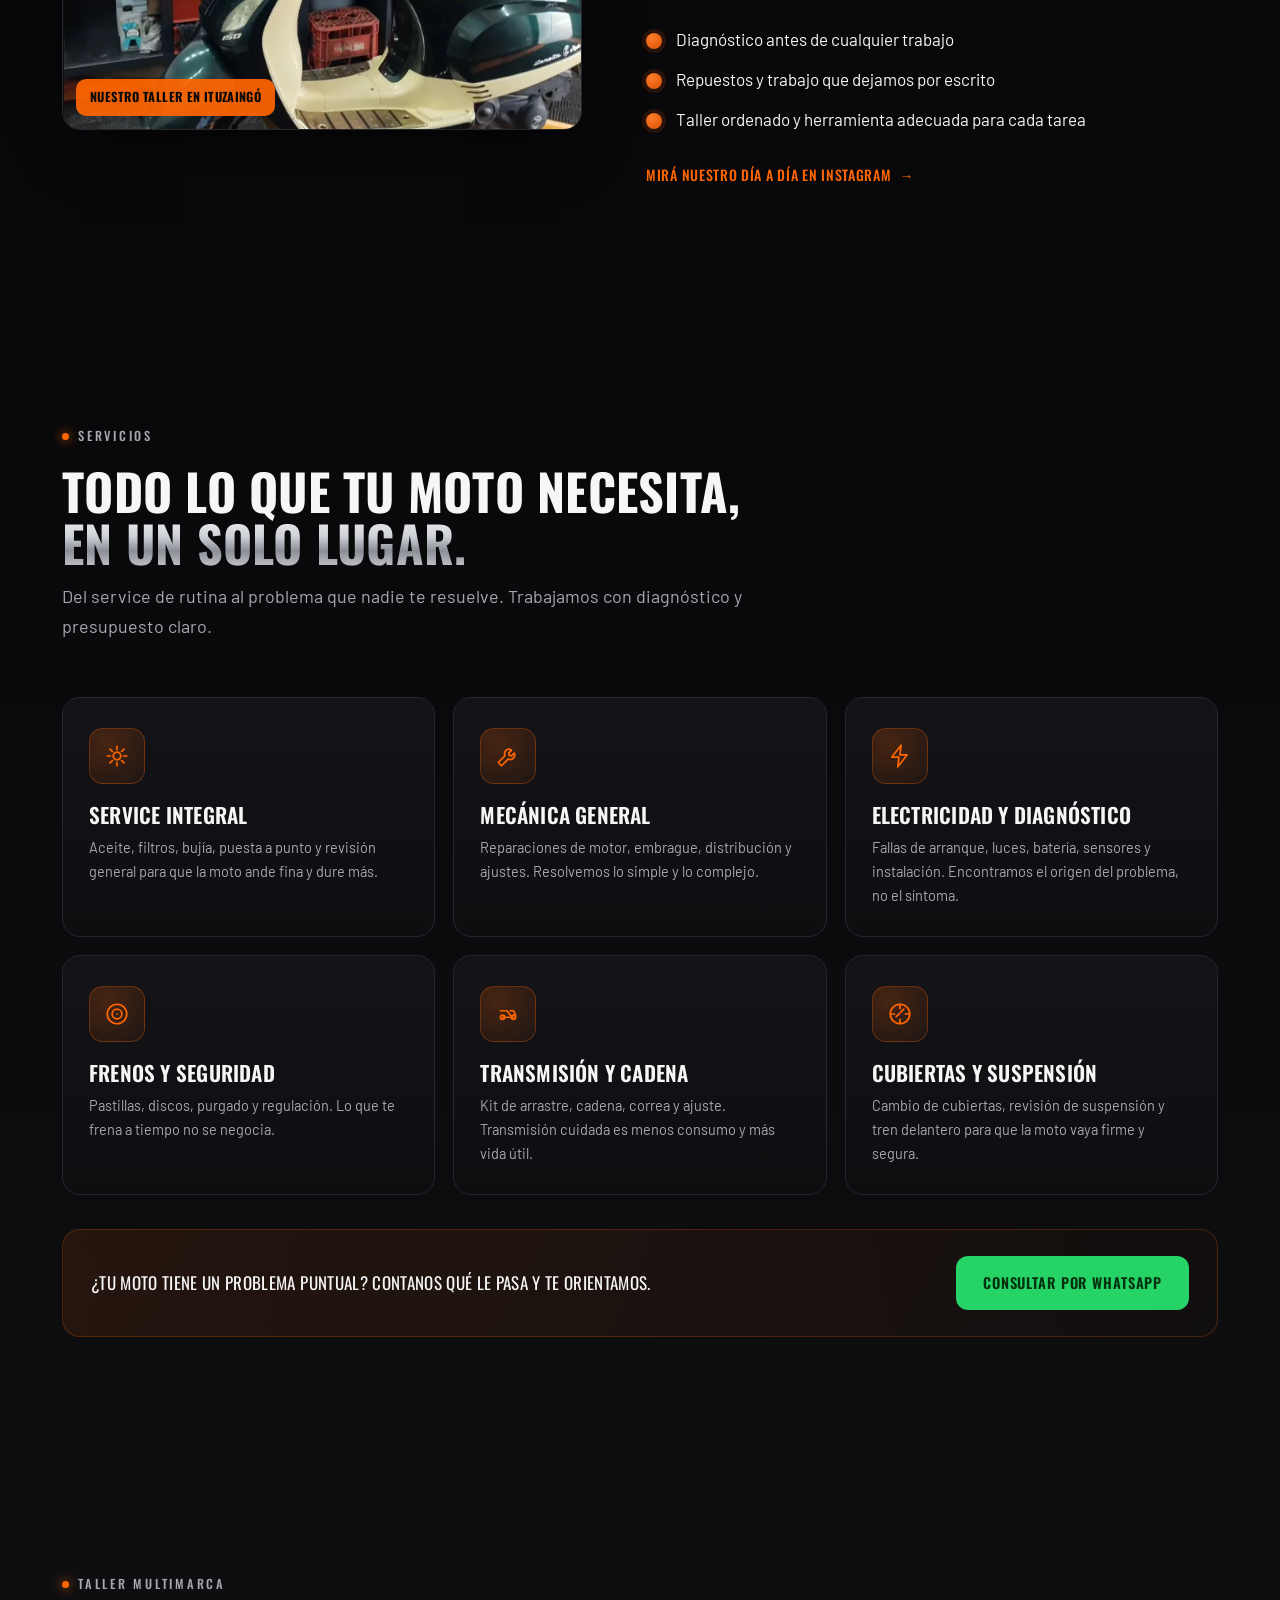
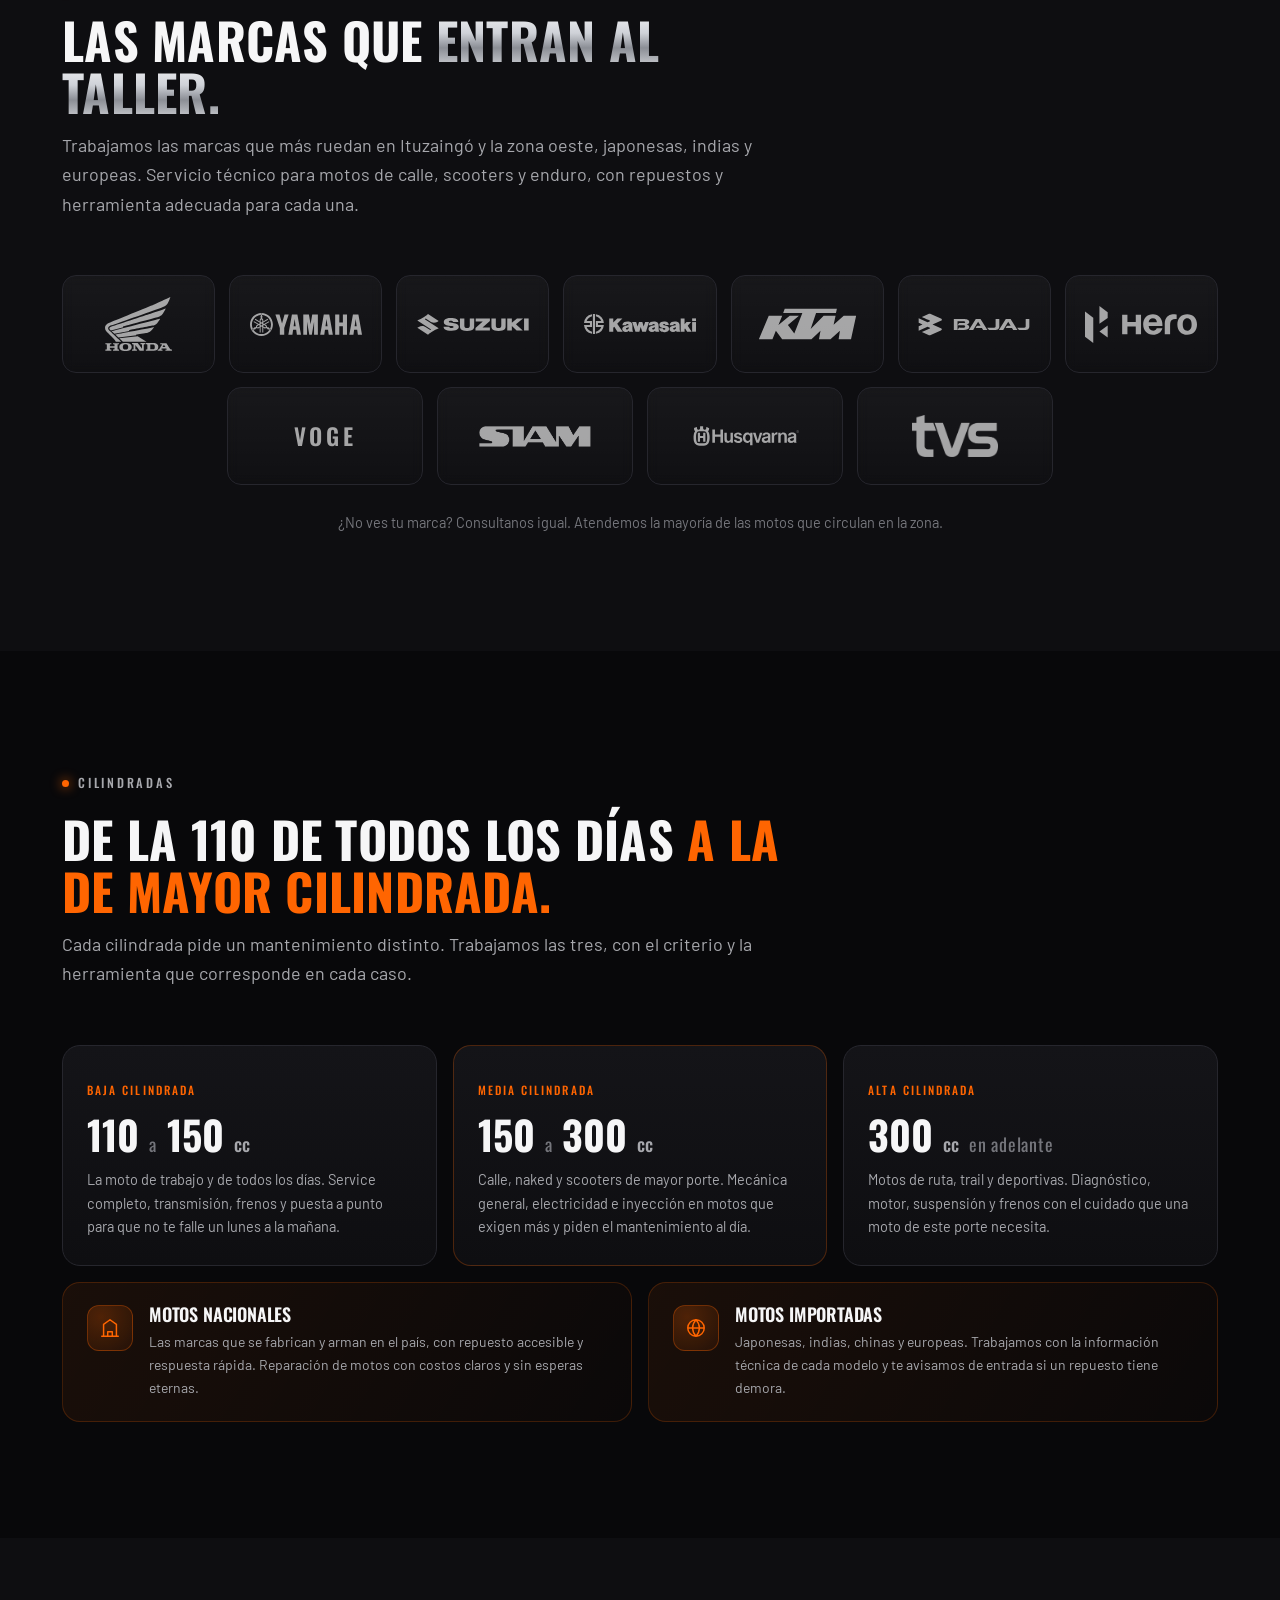
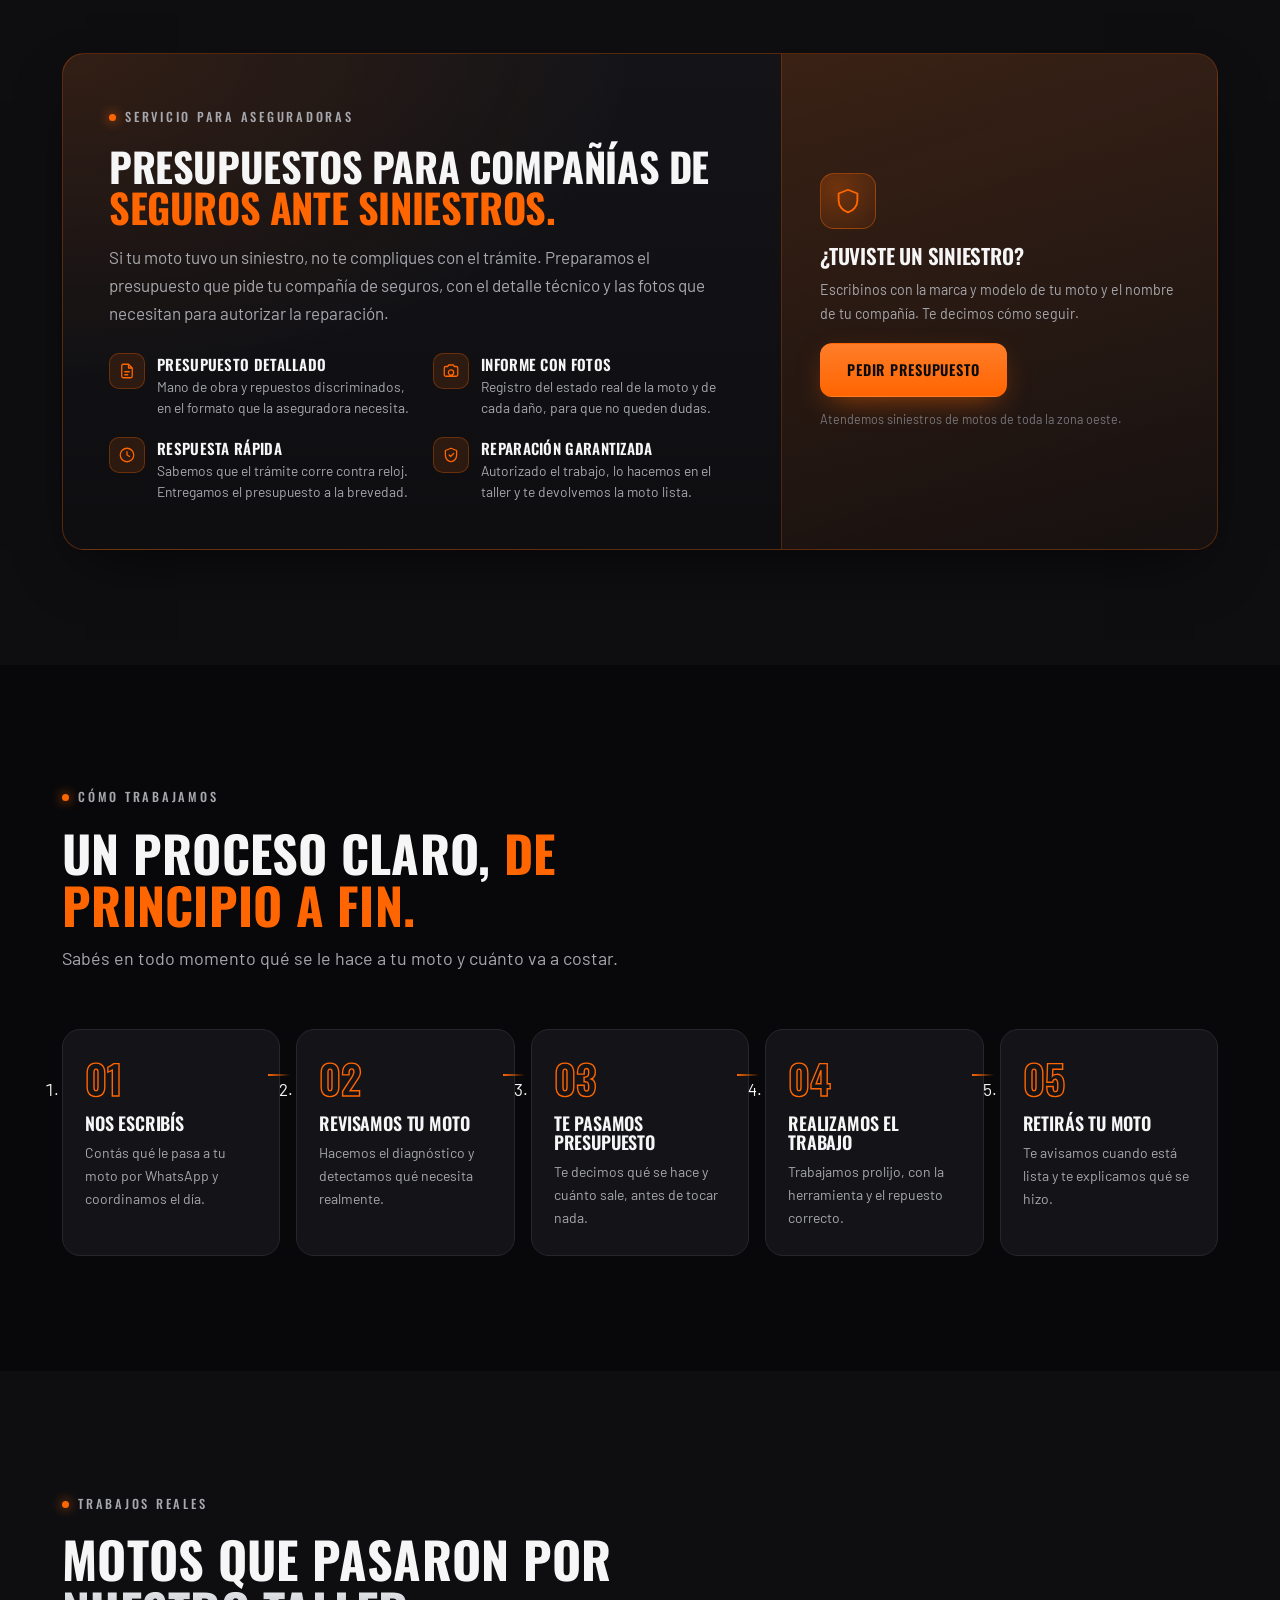
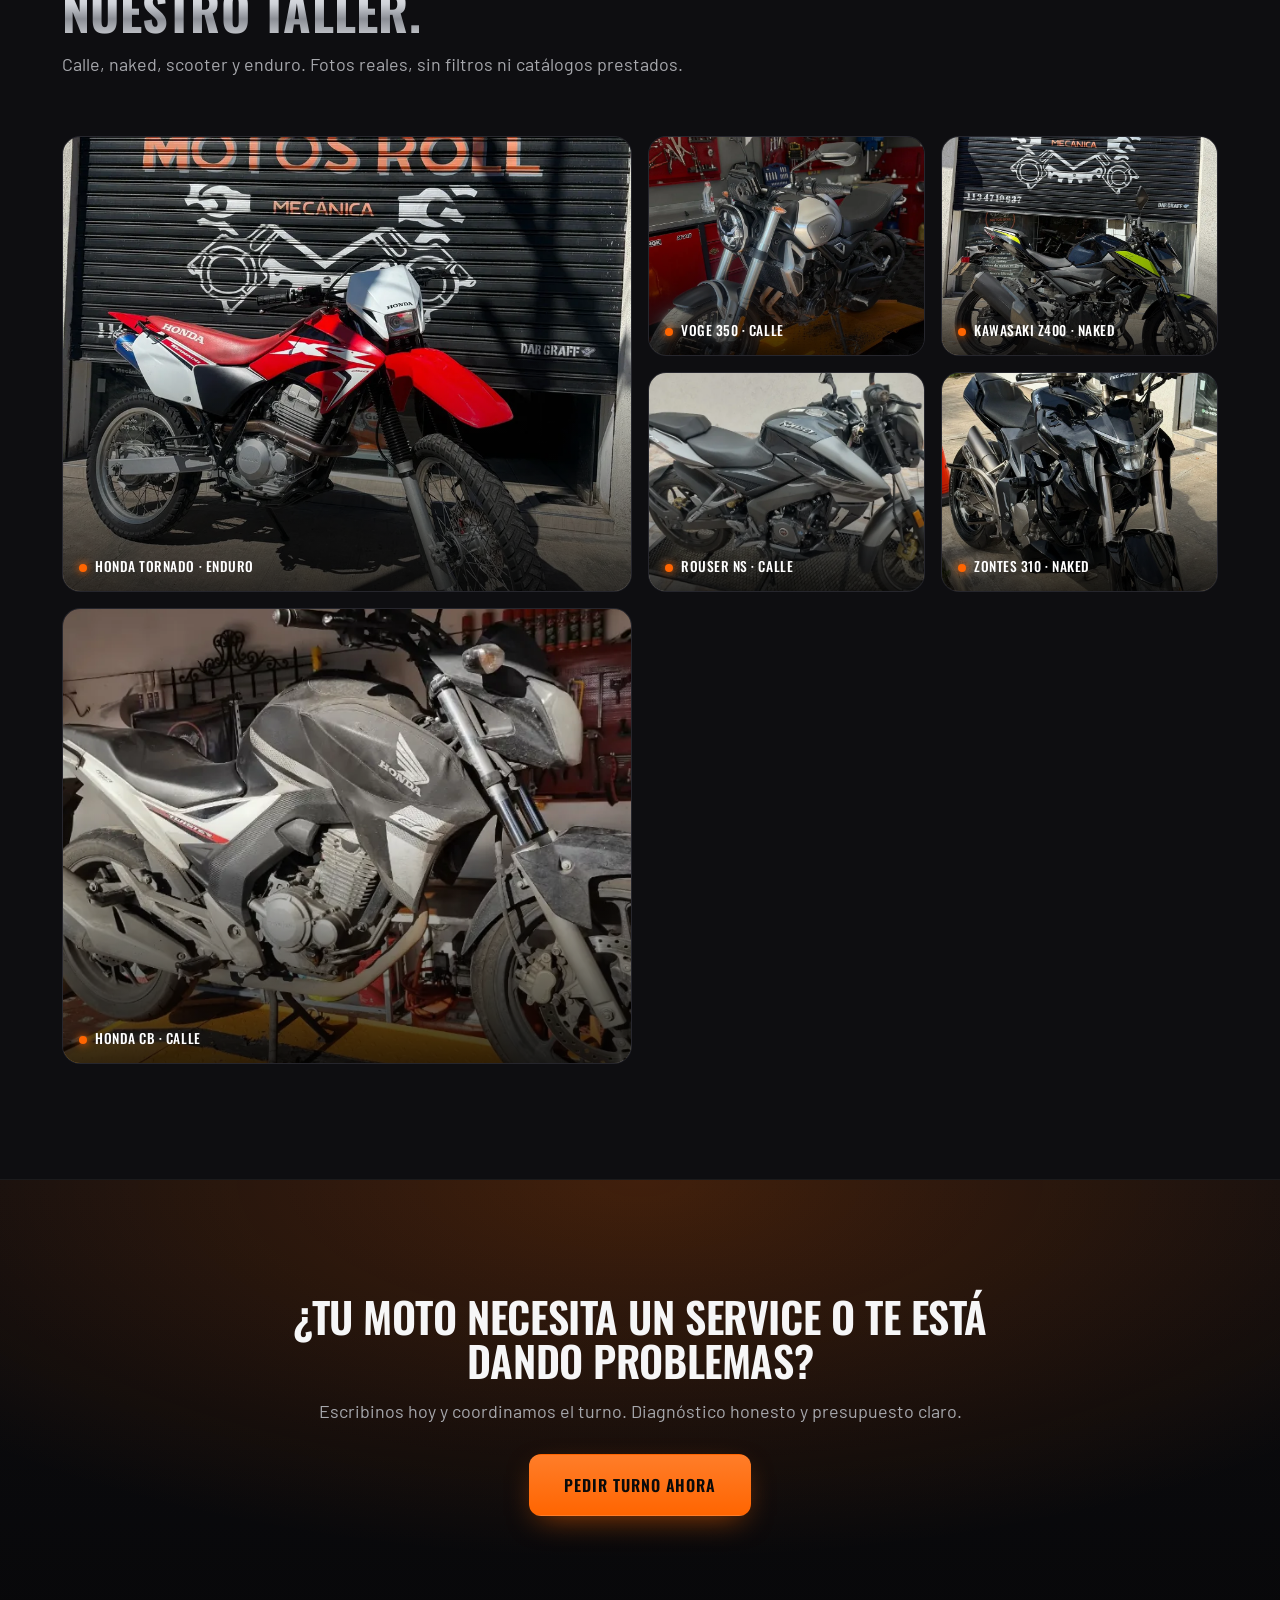
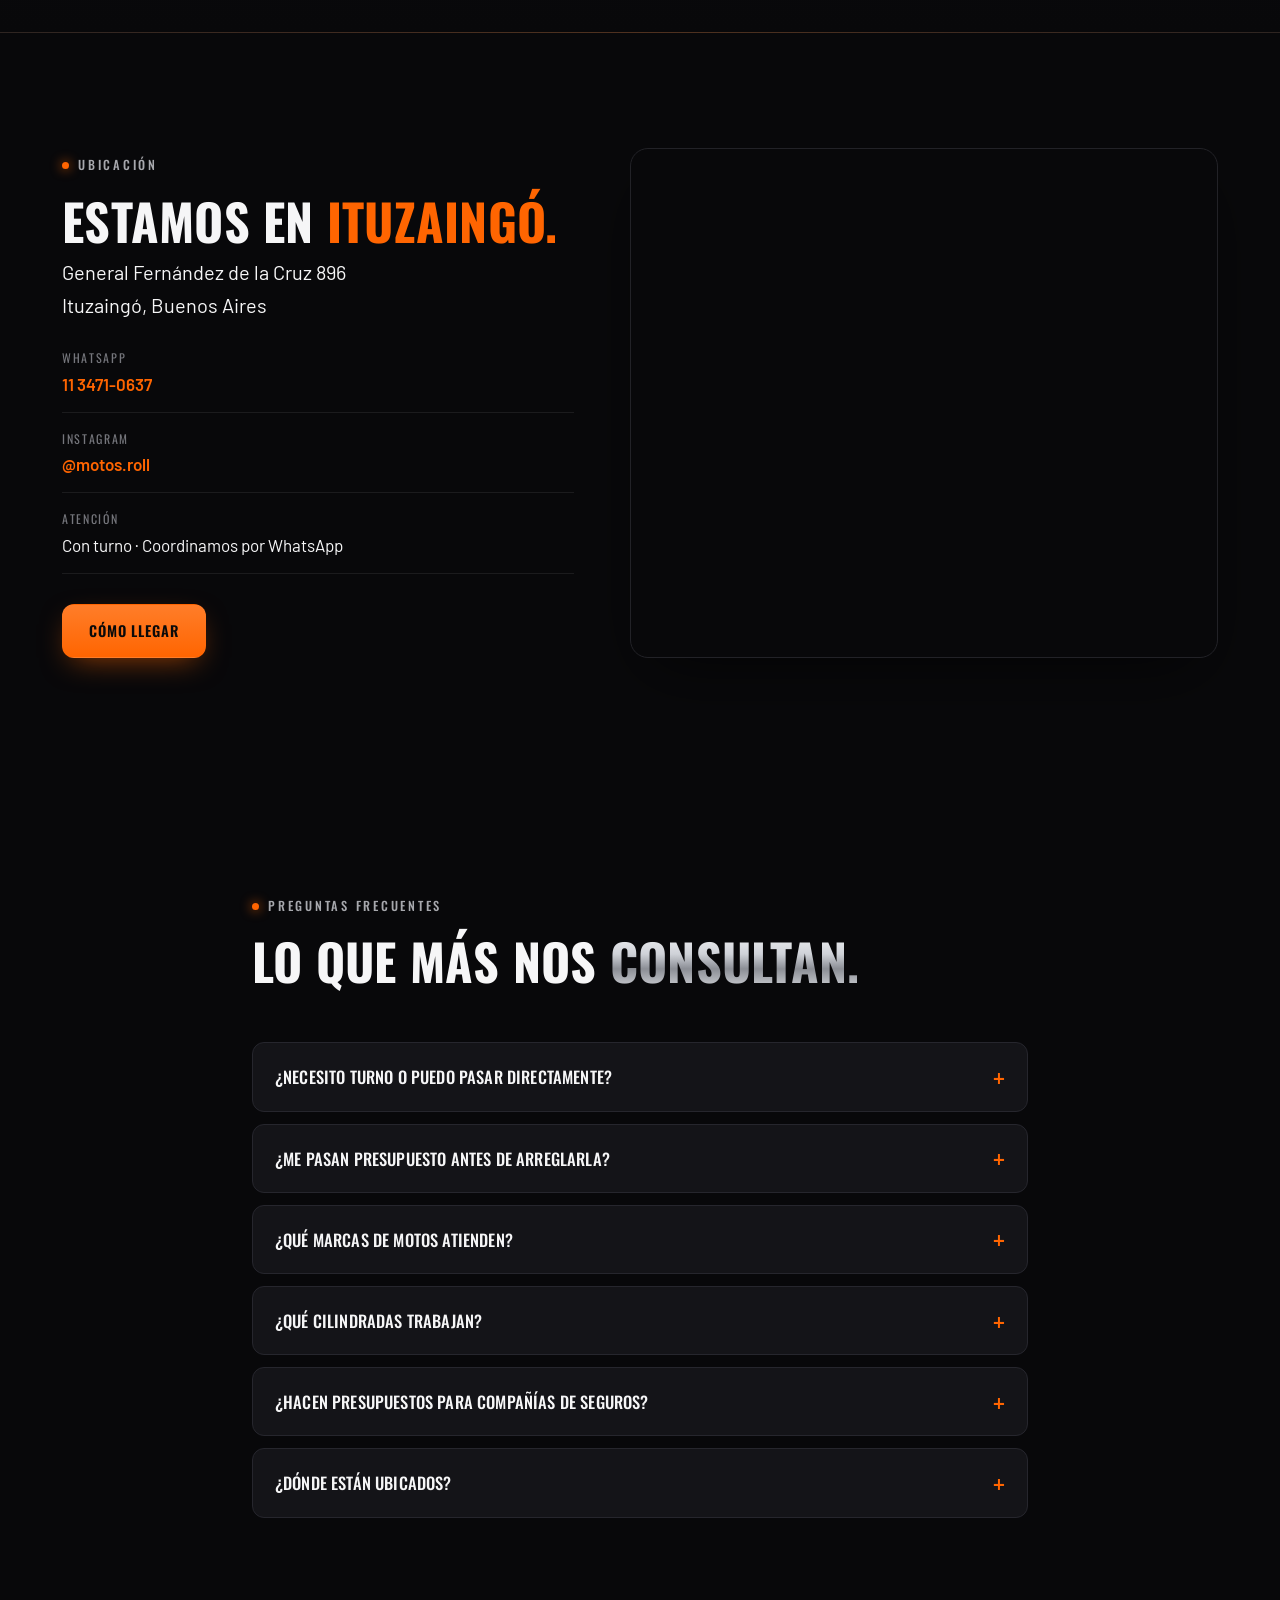
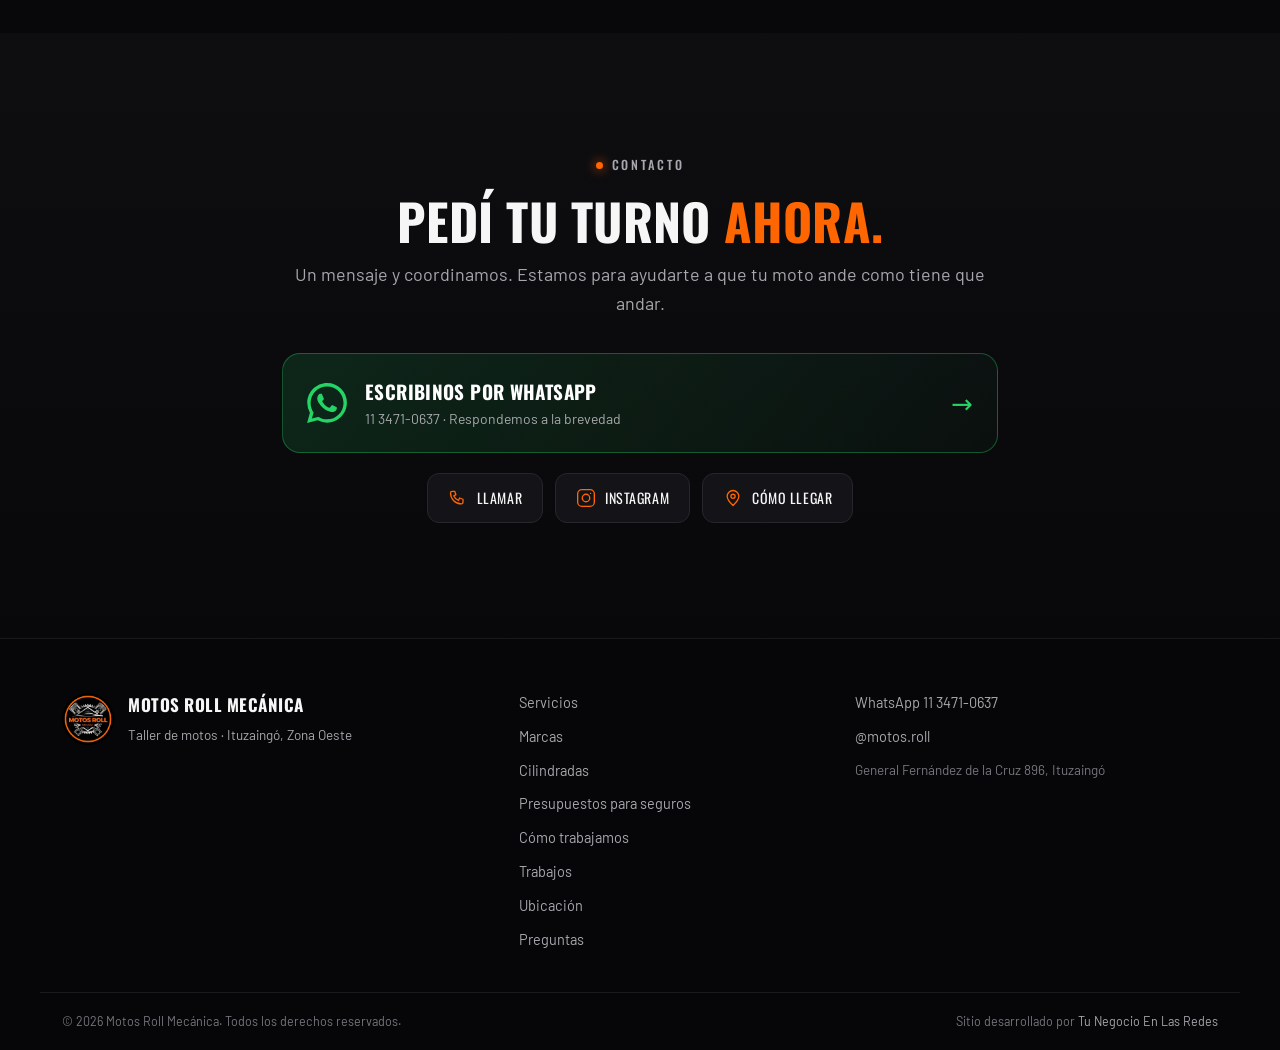
==== commit 90788d4c: "Actualizar fotos del hero y la galeria con material del cliente - Hero: Benelli TRK 502X en el talle" ====
--- a/index.html
+++ b/index.html
@@ -4,6 +4,8 @@
 <meta charset="utf-8" />
 <meta name="viewport" content="width=device-width, initial-scale=1, viewport-fit=cover" />
 <meta name="theme-color" content="#0a0a0b" />
+
+<meta name="google-site-verification" content="cQ9TmrSmdKjF50UaAyn6asYfajU2M4gbuzBWYUQgwPI" />
 
 <title>Motos Roll Mecánica | Taller de motos en Ituzaingó</title>
 <meta name="description" content="Taller mecánico de motos en Ituzaingó. Servicio técnico multimarca: Honda, Yamaha, Suzuki, Kawasaki, KTM, Bajaj y más. Service, reparación, electricidad y presupuestos para compañías de seguros ante siniestros. Pedí turno por WhatsApp." />
@@ -201,7 +203,7 @@
     </div>
 
     <figure class="hero__media reveal">
-      <img src="assets/img/elevador-vespa.webp" alt="Moto sobre elevador hidráulico en el taller Motos Roll" width="900" height="900" fetchpriority="high" />
+      <img src="assets/img/benelli-trk-taller.webp" alt="Benelli TRK 502X en el taller Motos Roll" width="900" height="900" fetchpriority="high" />
       <figcaption class="hero__badge">
         <strong>Taller equipado</strong>
         <span>Elevador hidráulico y herramienta profesional</span>
@@ -497,24 +499,24 @@
 
     <div class="gallery__grid">
       <figure class="shot shot--lg reveal">
-        <img src="assets/img/honda-tornado.webp" alt="Honda Tornado en el elevador del taller" width="900" height="900" loading="lazy" />
+        <img src="assets/img/honda-tornado-frente.webp" alt="Honda XR 250 Tornado frente al taller Motos Roll" width="900" height="900" loading="lazy" />
         <figcaption>Honda Tornado · Enduro</figcaption>
       </figure>
       <figure class="shot reveal">
-        <img src="assets/img/rouser-200.webp" alt="Bajaj Rouser 200 en mantenimiento" width="900" height="900" loading="lazy" />
-        <figcaption>Bajaj Rouser · Calle</figcaption>
+        <img src="assets/img/voge-350.webp" alt="Voge 350 sobre el elevador del taller" width="900" height="900" loading="lazy" />
+        <figcaption>Voge 350 · Calle</figcaption>
       </figure>
       <figure class="shot reveal">
-        <img src="assets/img/yamaha-fz.webp" alt="Yamaha FZ en el taller" width="900" height="900" loading="lazy" />
-        <figcaption>Yamaha FZ · Naked</figcaption>
+        <img src="assets/img/kawasaki-z400.webp" alt="Kawasaki Z400 frente al taller Motos Roll" width="900" height="900" loading="lazy" />
+        <figcaption>Kawasaki Z400 · Naked</figcaption>
       </figure>
       <figure class="shot reveal">
         <img src="assets/img/rouser-ns.webp" alt="Bajaj Rouser NS en revisión" width="900" height="900" loading="lazy" />
         <figcaption>Rouser NS · Calle</figcaption>
       </figure>
       <figure class="shot reveal">
-        <img src="assets/img/tvs-rtr.webp" alt="TVS Apache RTR en el taller" width="900" height="900" loading="lazy" />
-        <figcaption>TVS Apache · Naked</figcaption>
+        <img src="assets/img/zontes-310.webp" alt="Zontes 310 en la puerta del taller" width="900" height="900" loading="lazy" />
+        <figcaption>Zontes 310 · Naked</figcaption>
       </figure>
       <figure class="shot shot--lg reveal">
         <img src="assets/img/honda-cb.webp" alt="Honda CB sobre el elevador" width="900" height="900" loading="lazy" />
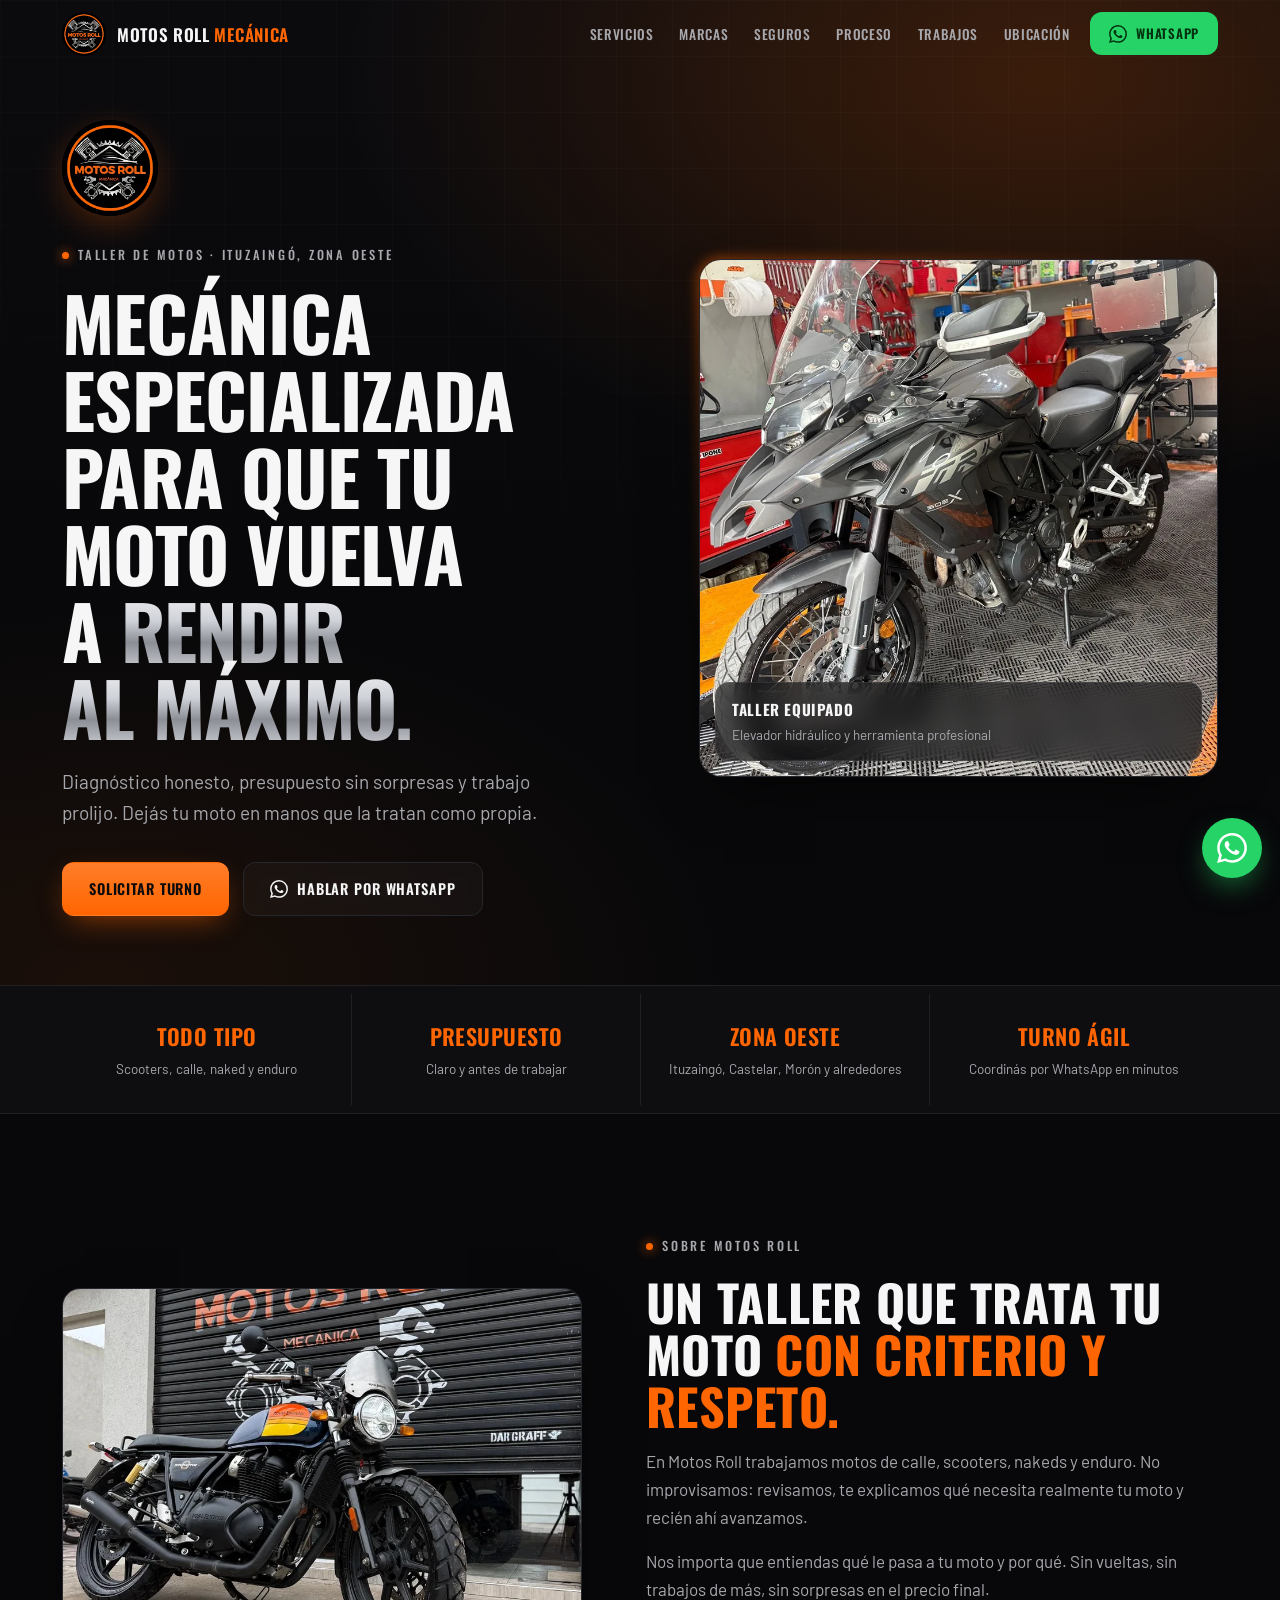
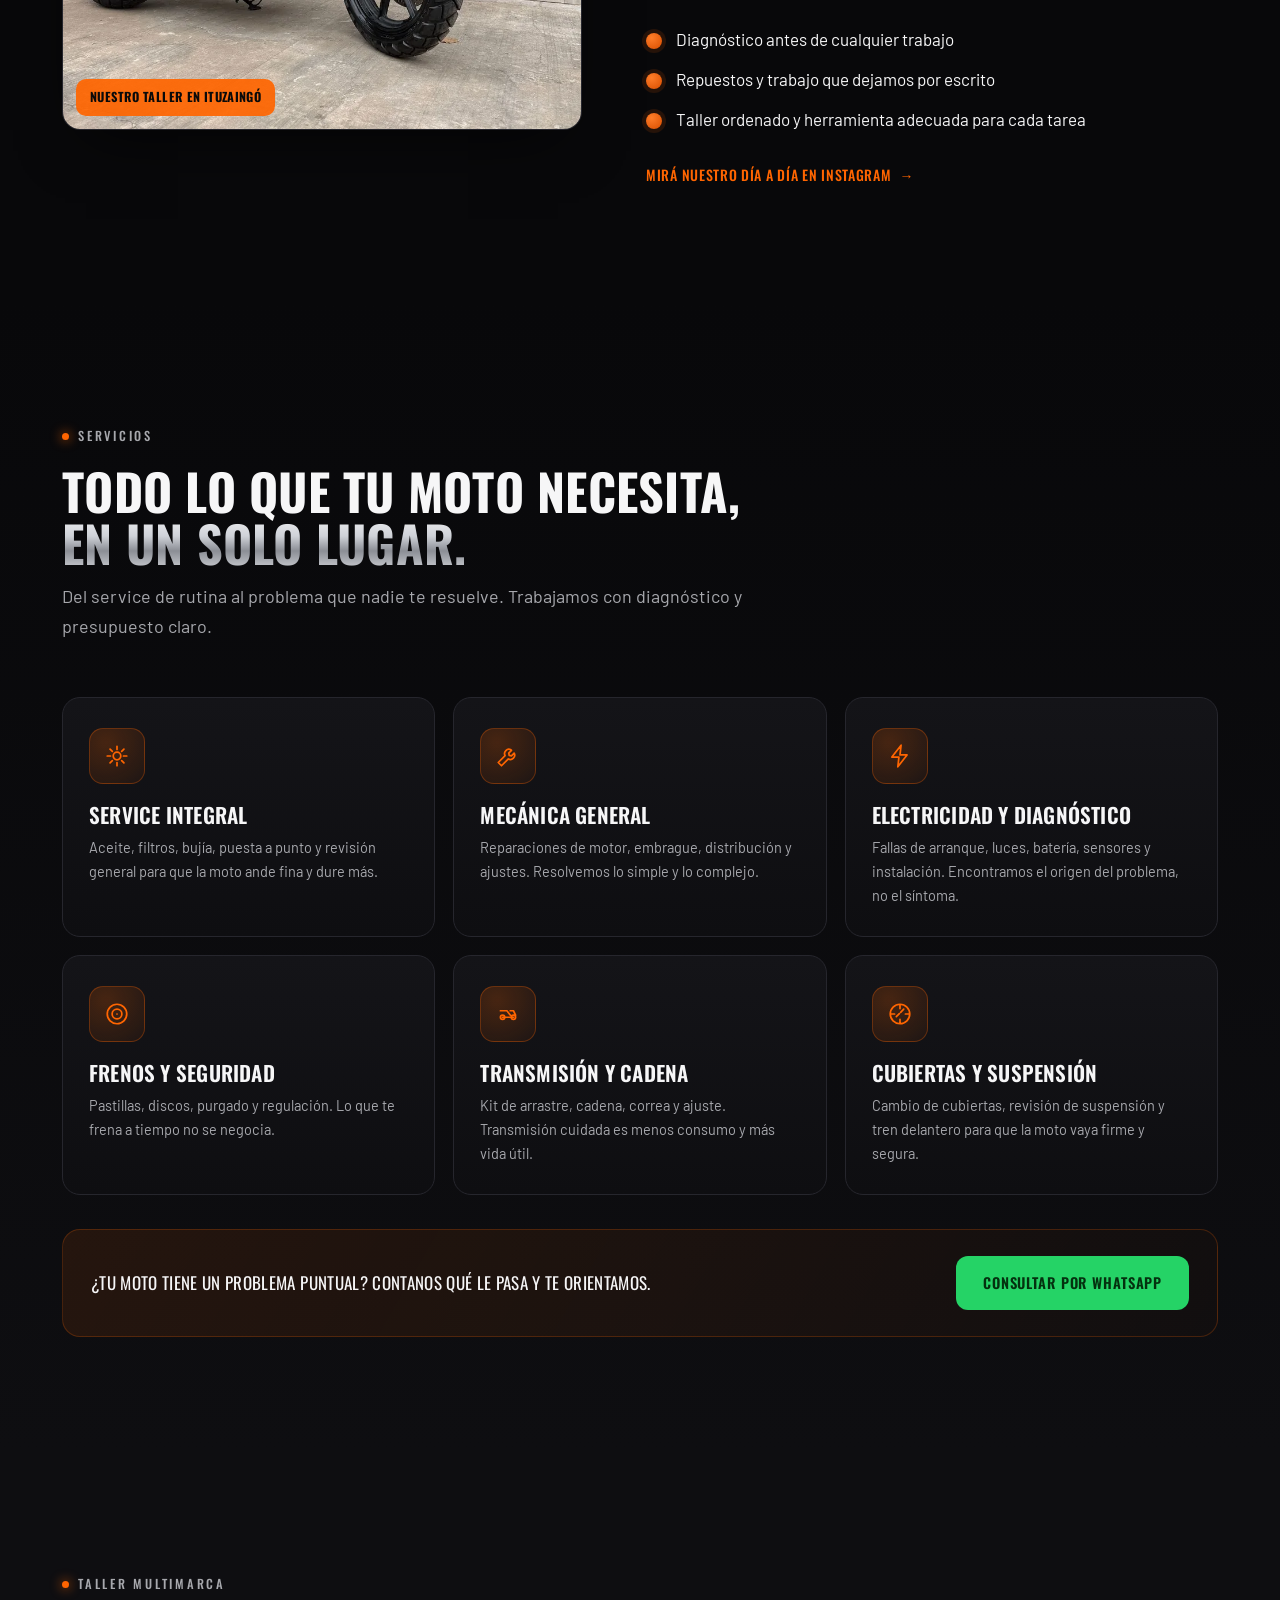
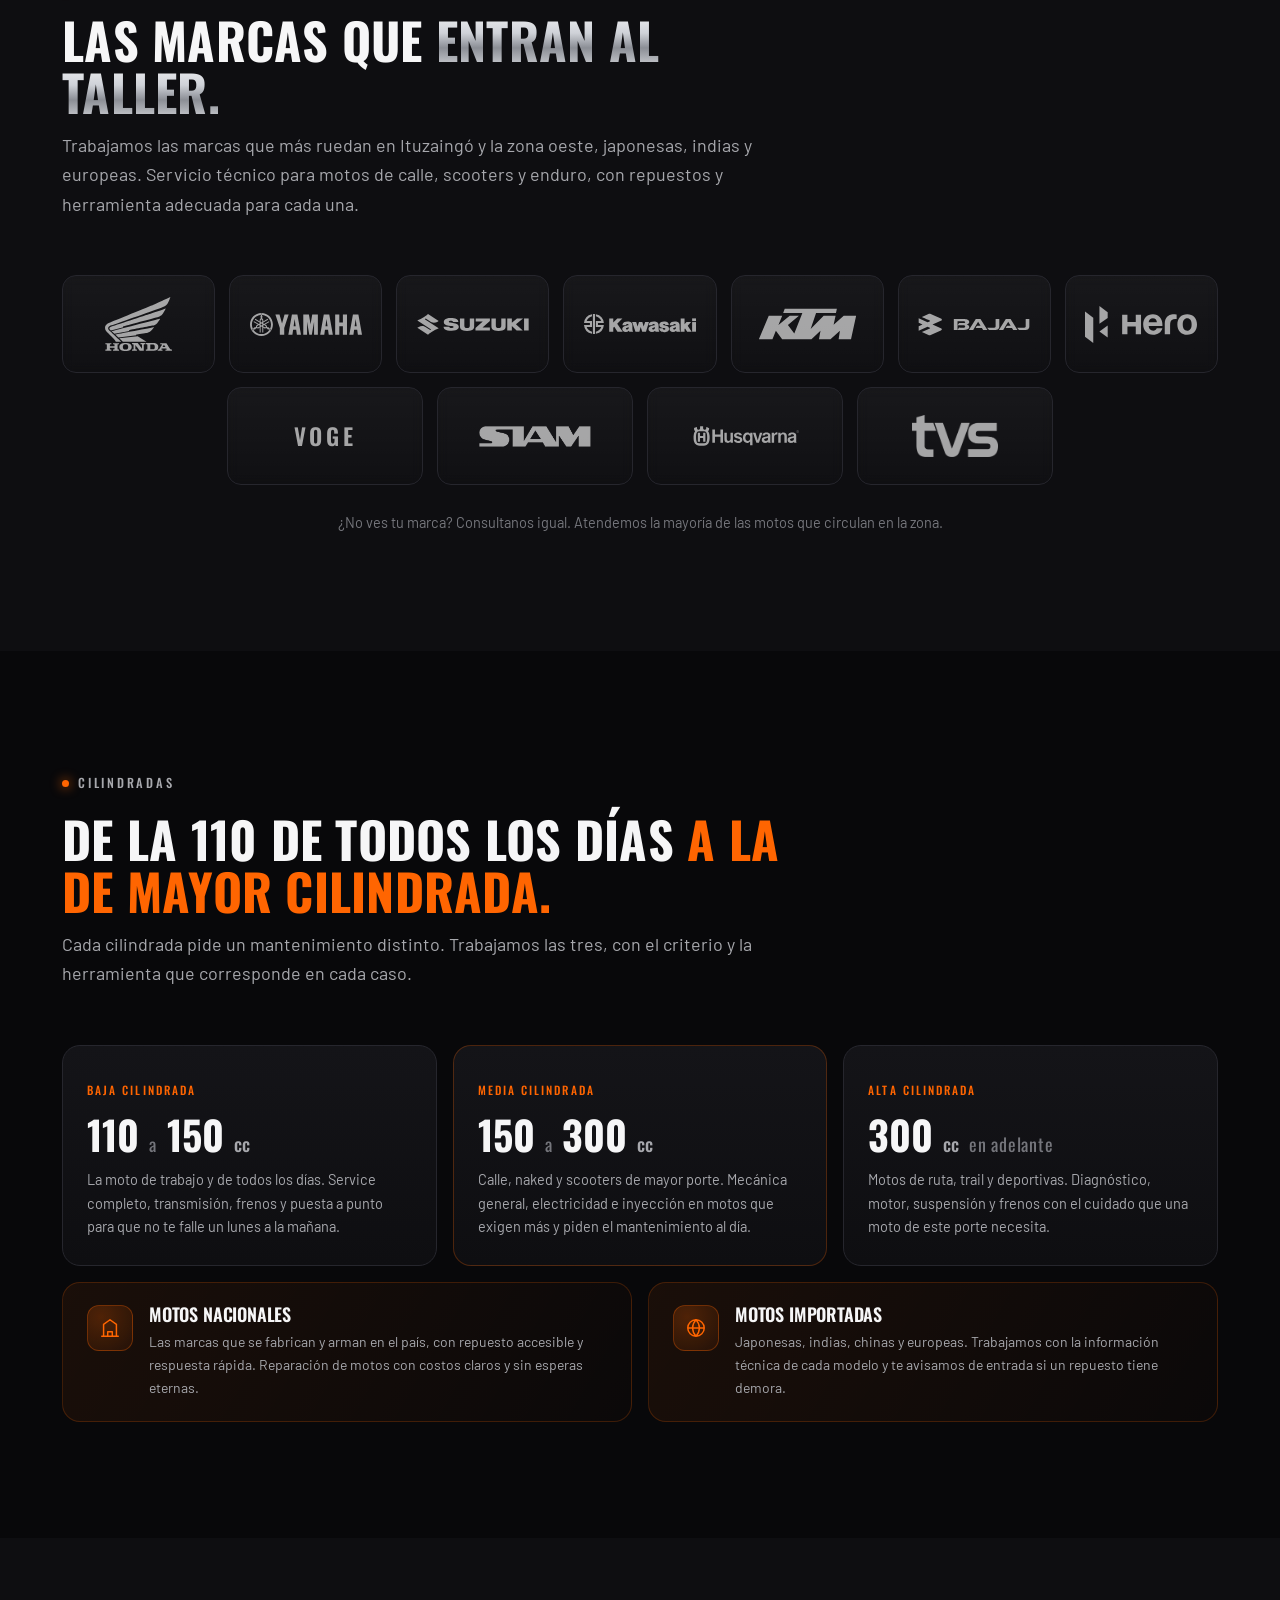
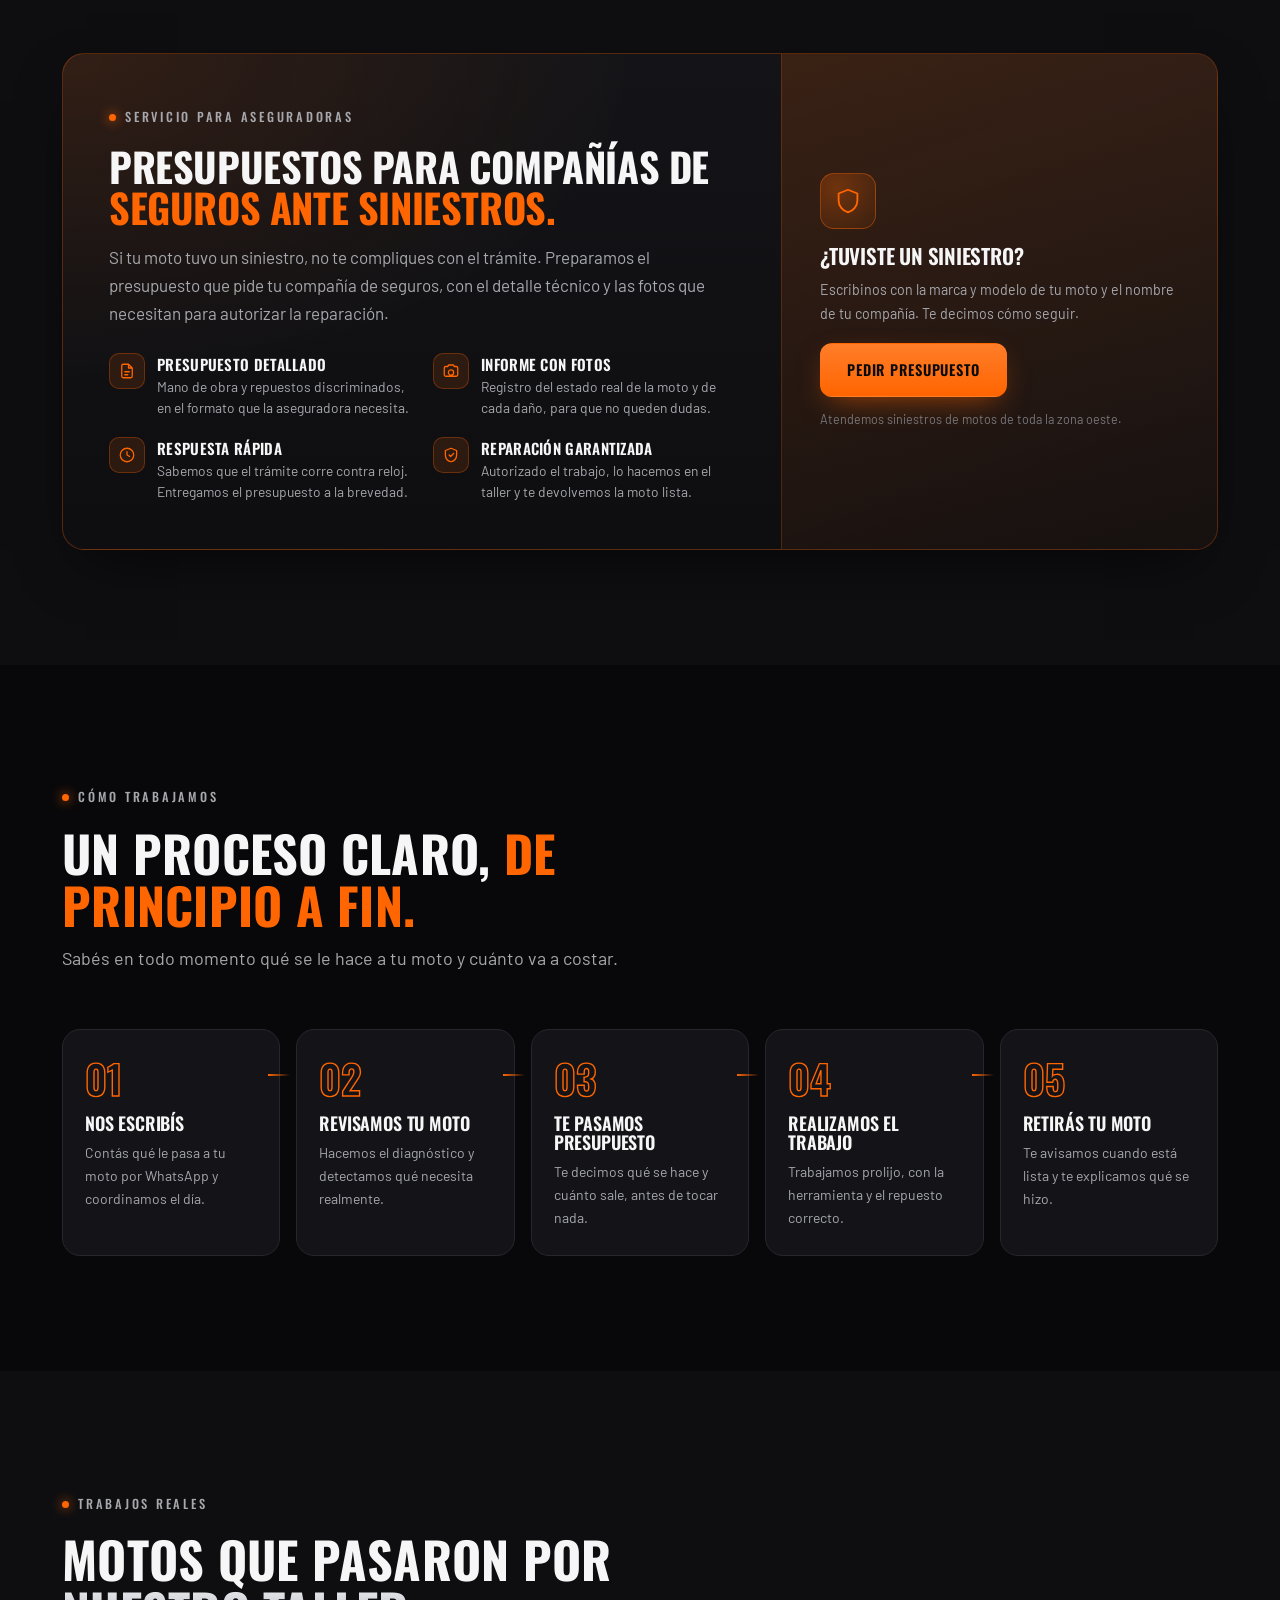
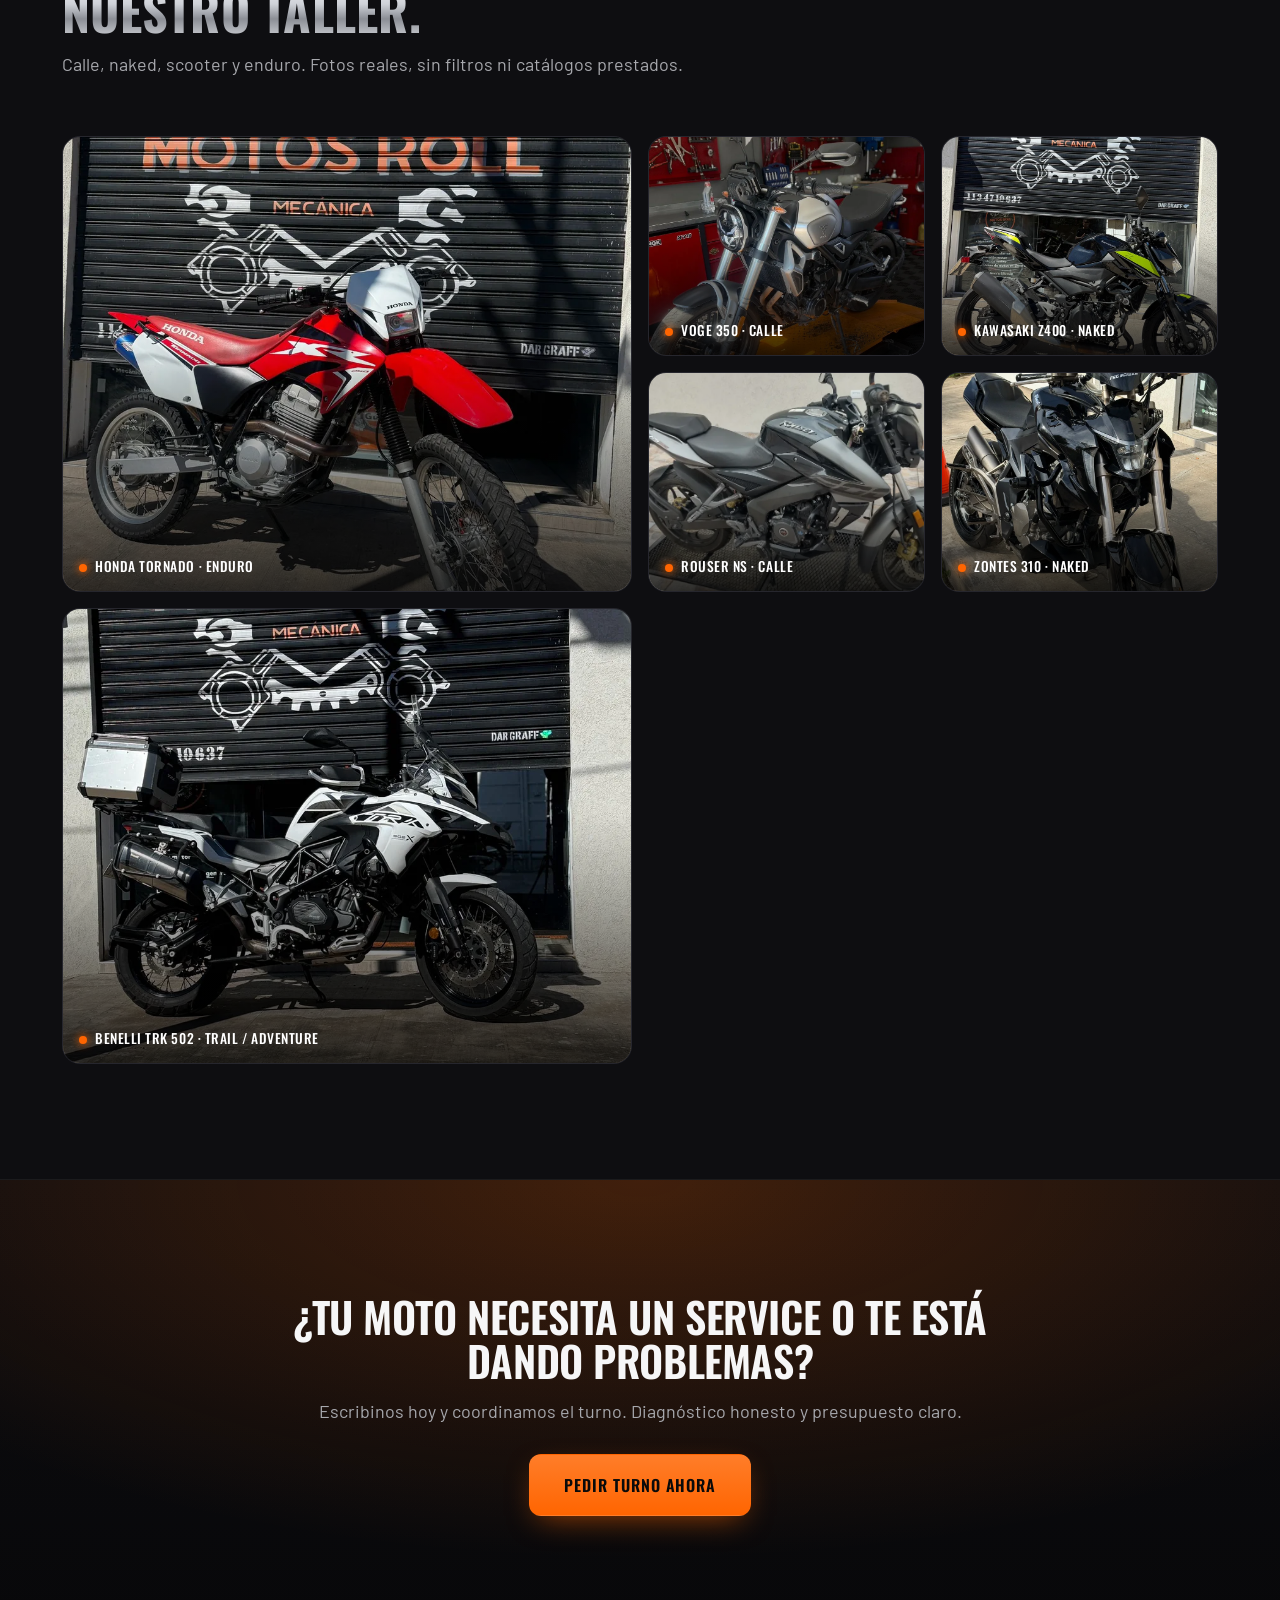
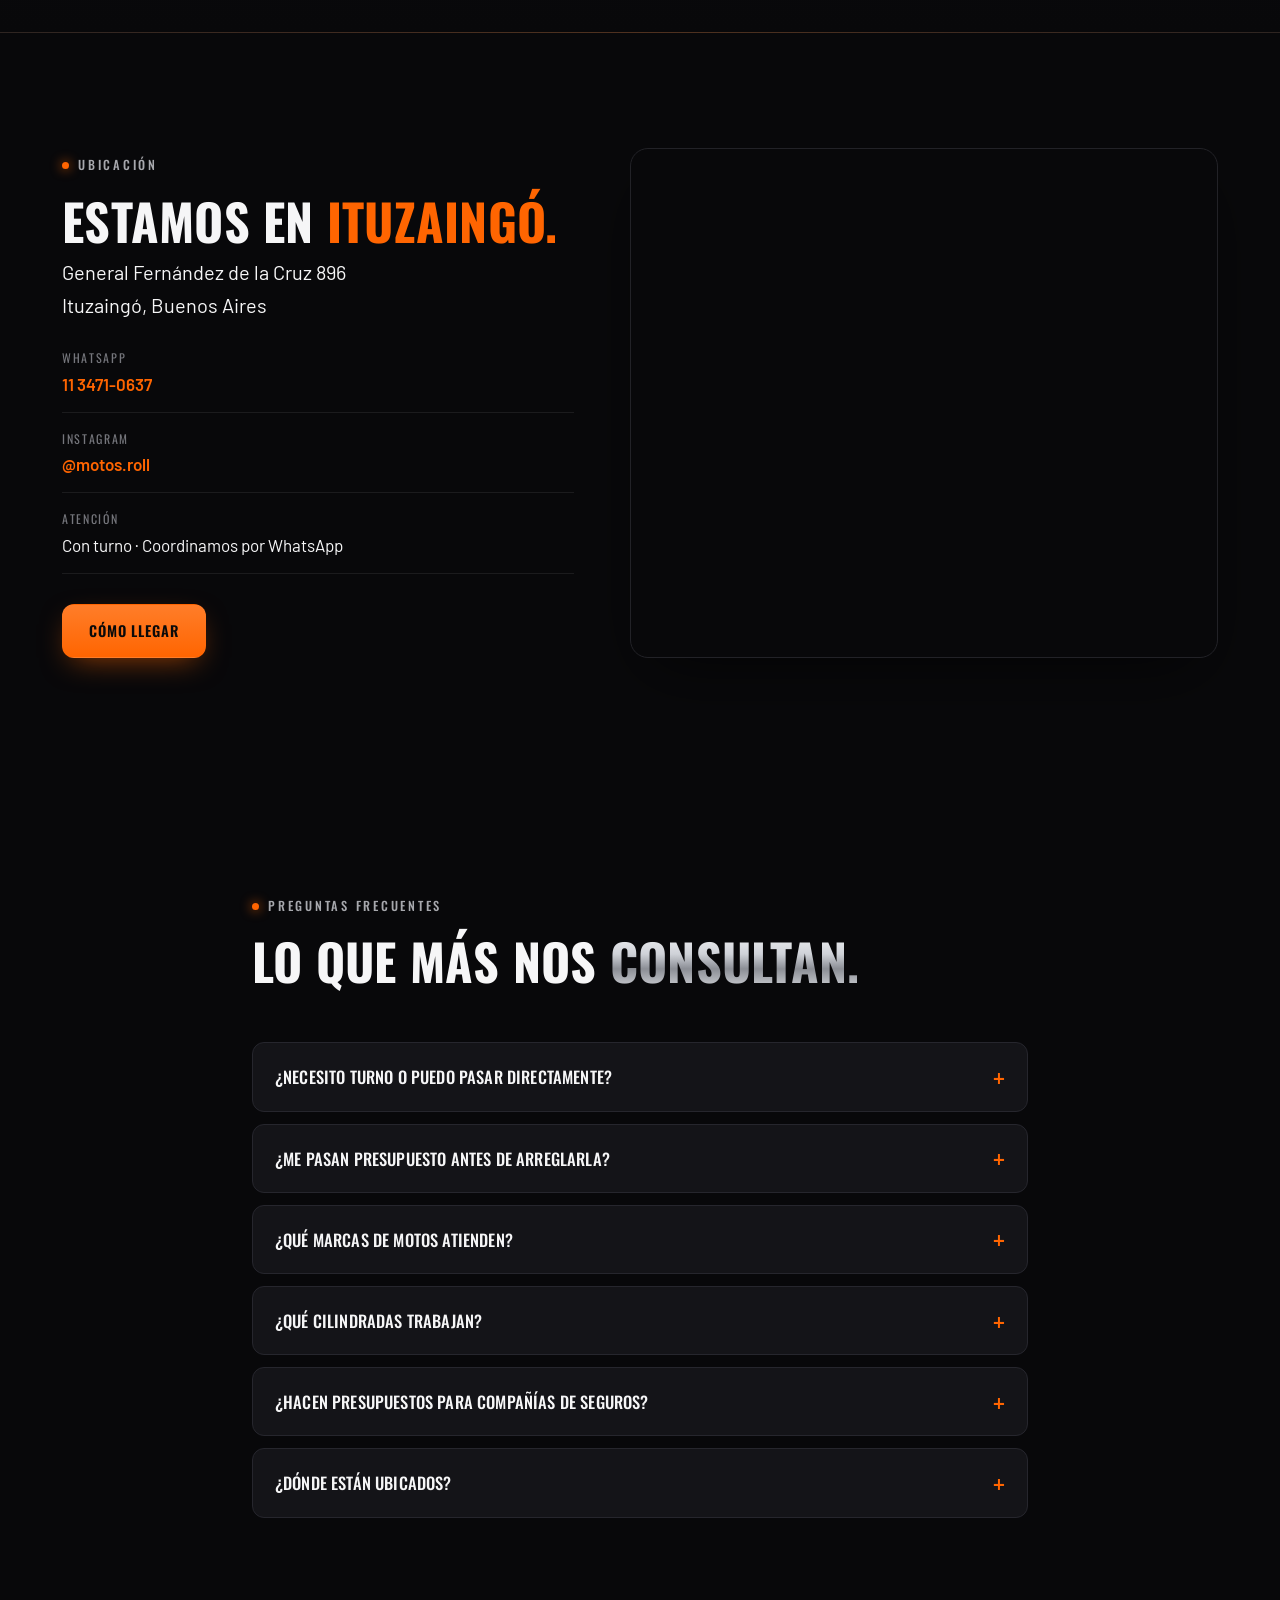
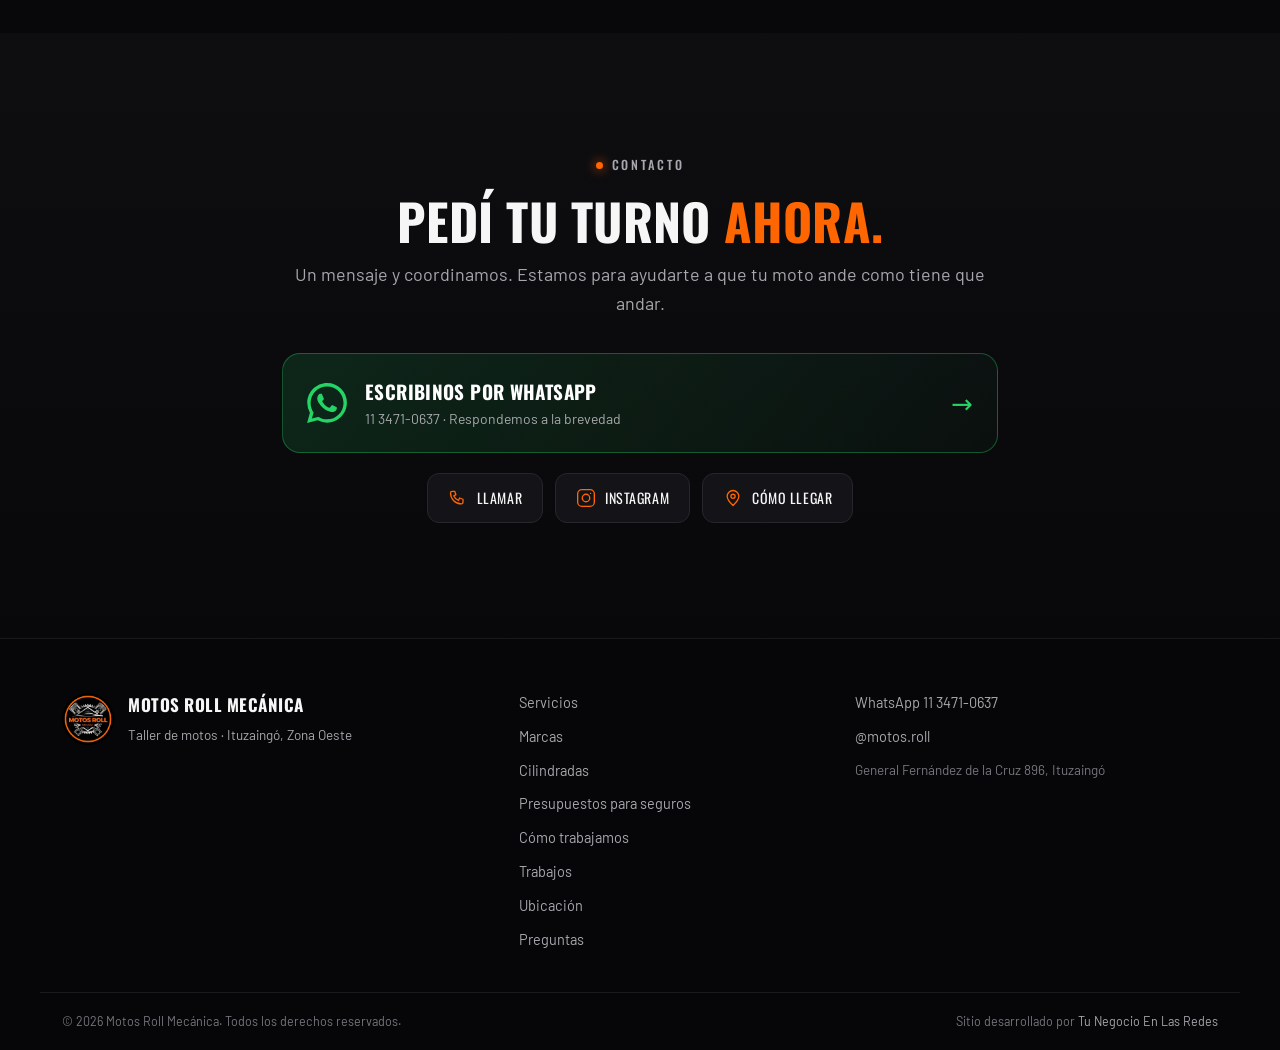
==== commit 7c1dec80: "Fotos de Nosotros y galeria + quitar numeracion duplicada en Proceso - Nosotros: Royal Enfield Inter" ====
--- a/index.html
+++ b/index.html
@@ -238,7 +238,7 @@
 <section class="about" id="nosotros">
   <div class="section__wrap about__grid">
     <div class="about__media reveal">
-      <img src="assets/img/taller-general.webp" alt="Interior del taller Motos Roll con herramientas ordenadas" width="900" height="900" loading="lazy" />
+      <img src="assets/img/royal-enfield-taller.webp" alt="Royal Enfield Interceptor frente al taller Motos Roll en Ituzaingó" width="900" height="900" loading="lazy" />
       <div class="about__media-tag">Nuestro taller en Ituzaingó</div>
     </div>
     <div class="about__text reveal">
@@ -519,8 +519,8 @@
         <figcaption>Zontes 310 · Naked</figcaption>
       </figure>
       <figure class="shot shot--lg reveal">
-        <img src="assets/img/honda-cb.webp" alt="Honda CB sobre el elevador" width="900" height="900" loading="lazy" />
-        <figcaption>Honda CB · Calle</figcaption>
+        <img src="assets/img/benelli-trk-blanca.webp" alt="Benelli TRK 502 blanca frente al taller Motos Roll" width="900" height="900" loading="lazy" />
+        <figcaption>Benelli TRK 502 · Trail / Adventure</figcaption>
       </figure>
     </div>
   </div>
--- a/styles.css
+++ b/styles.css
@@ -488,7 +488,7 @@
 }
 
 /* ---------- PROCESS ---------- */
-.steps{ display:grid; grid-template-columns:repeat(5,1fr); gap:16px; counter-reset:step; }
+.steps{ display:grid; grid-template-columns:repeat(5,1fr); gap:16px; counter-reset:step; list-style:none; padding:0; margin:0; }
 .step{
   position:relative; padding:28px 22px 26px;
   background:var(--panel); border:1px solid var(--line); border-radius:var(--radius);
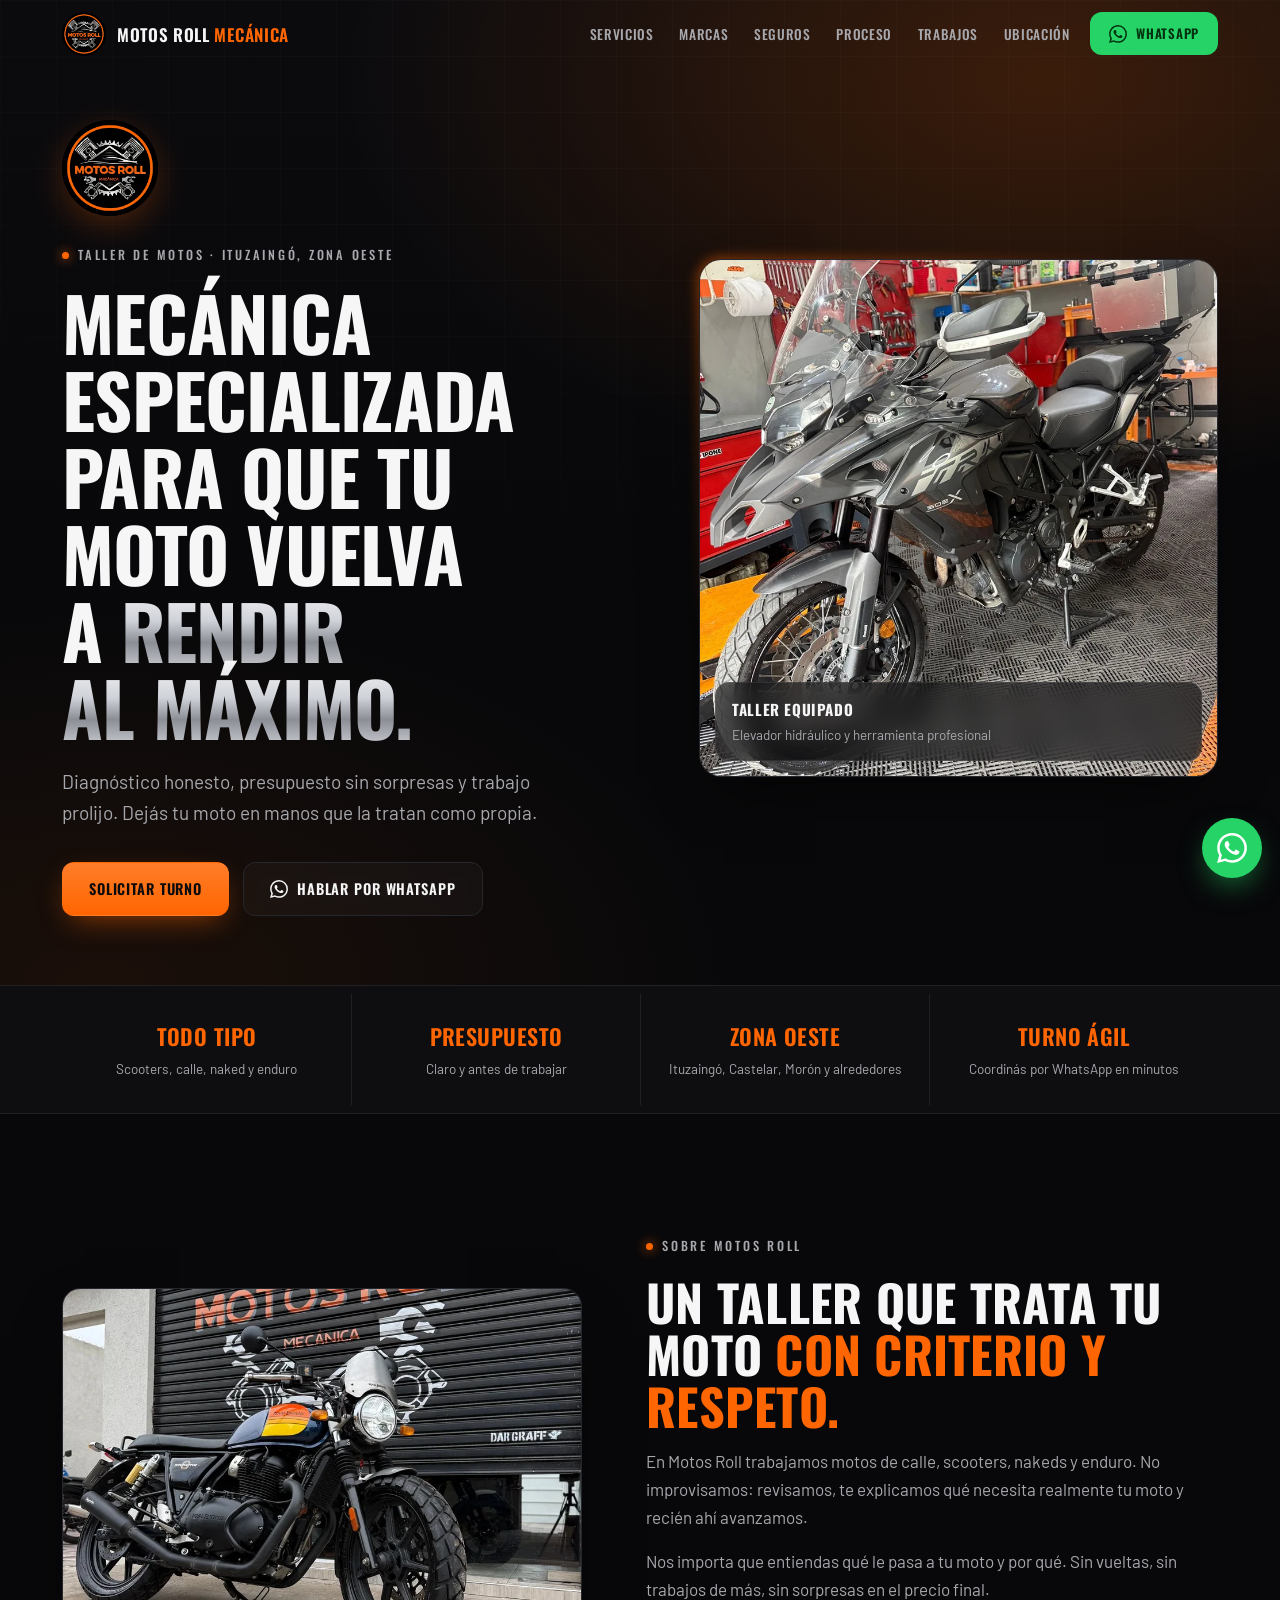
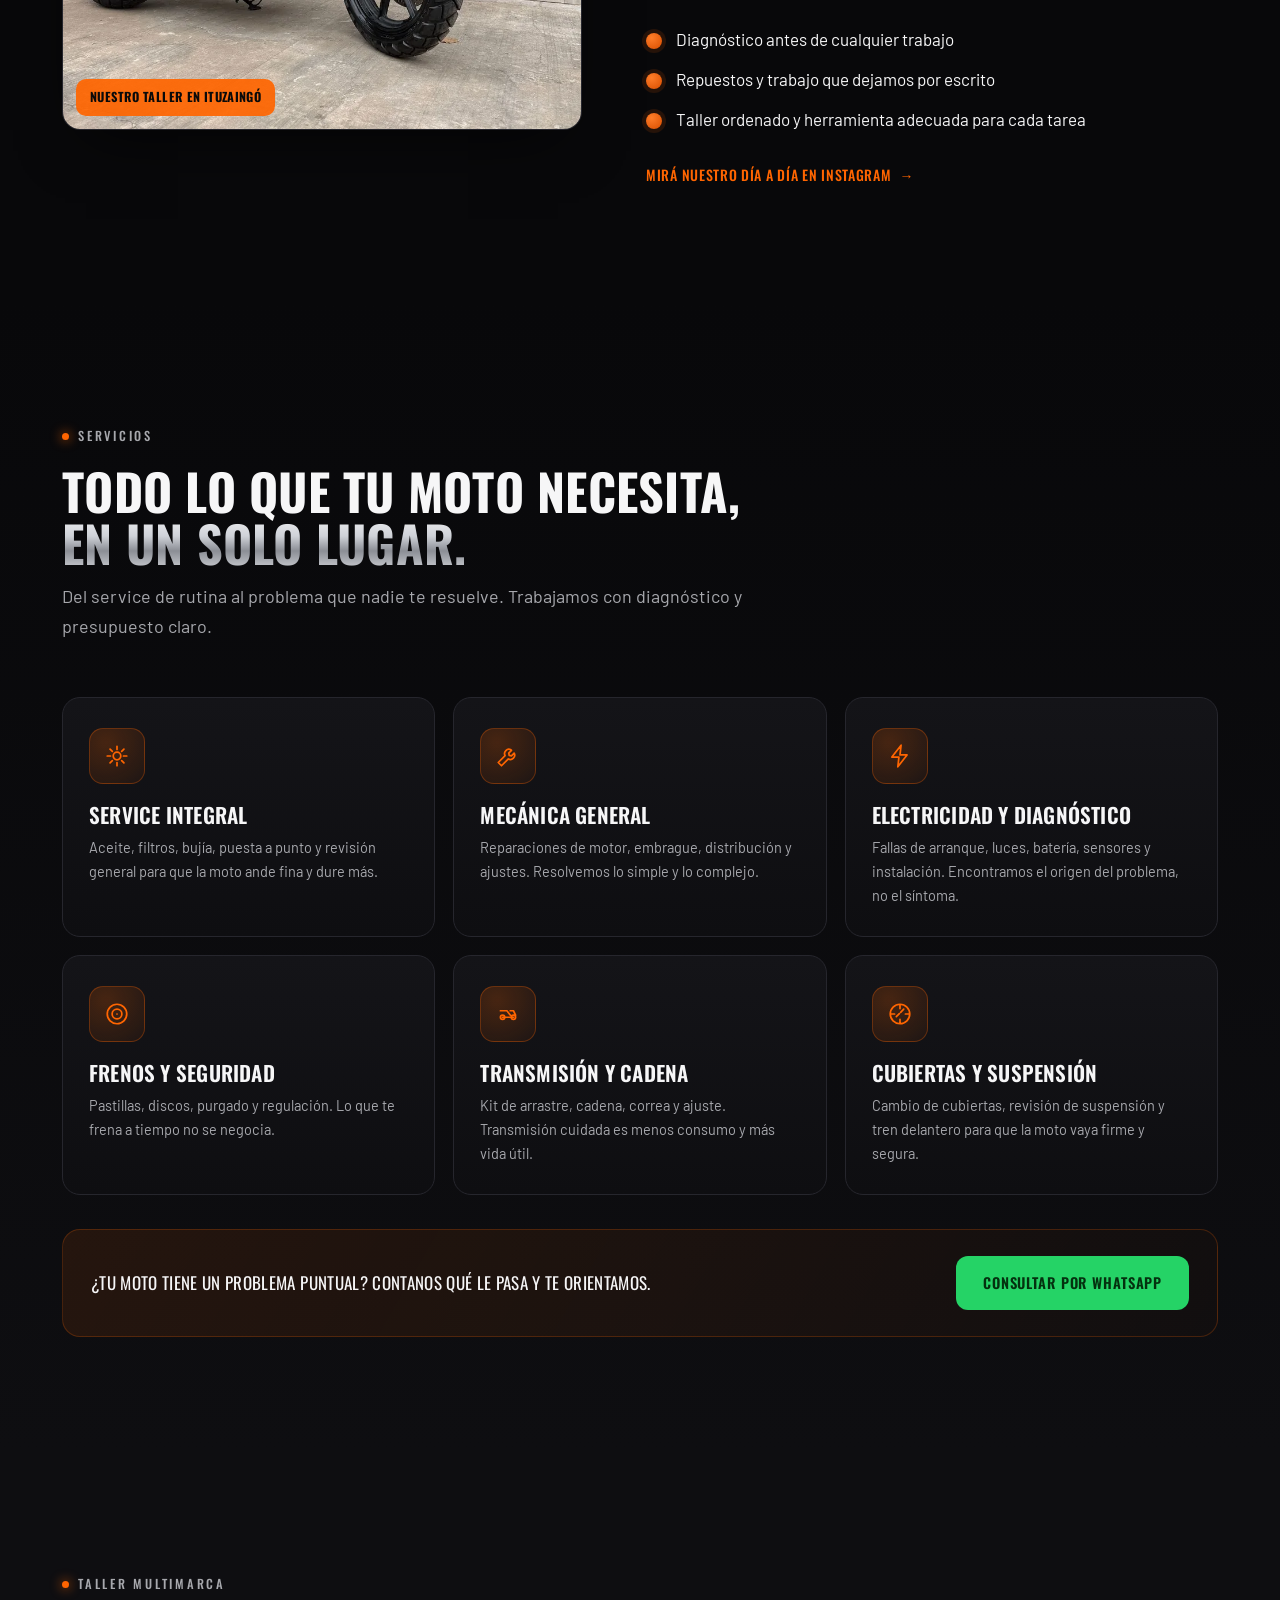
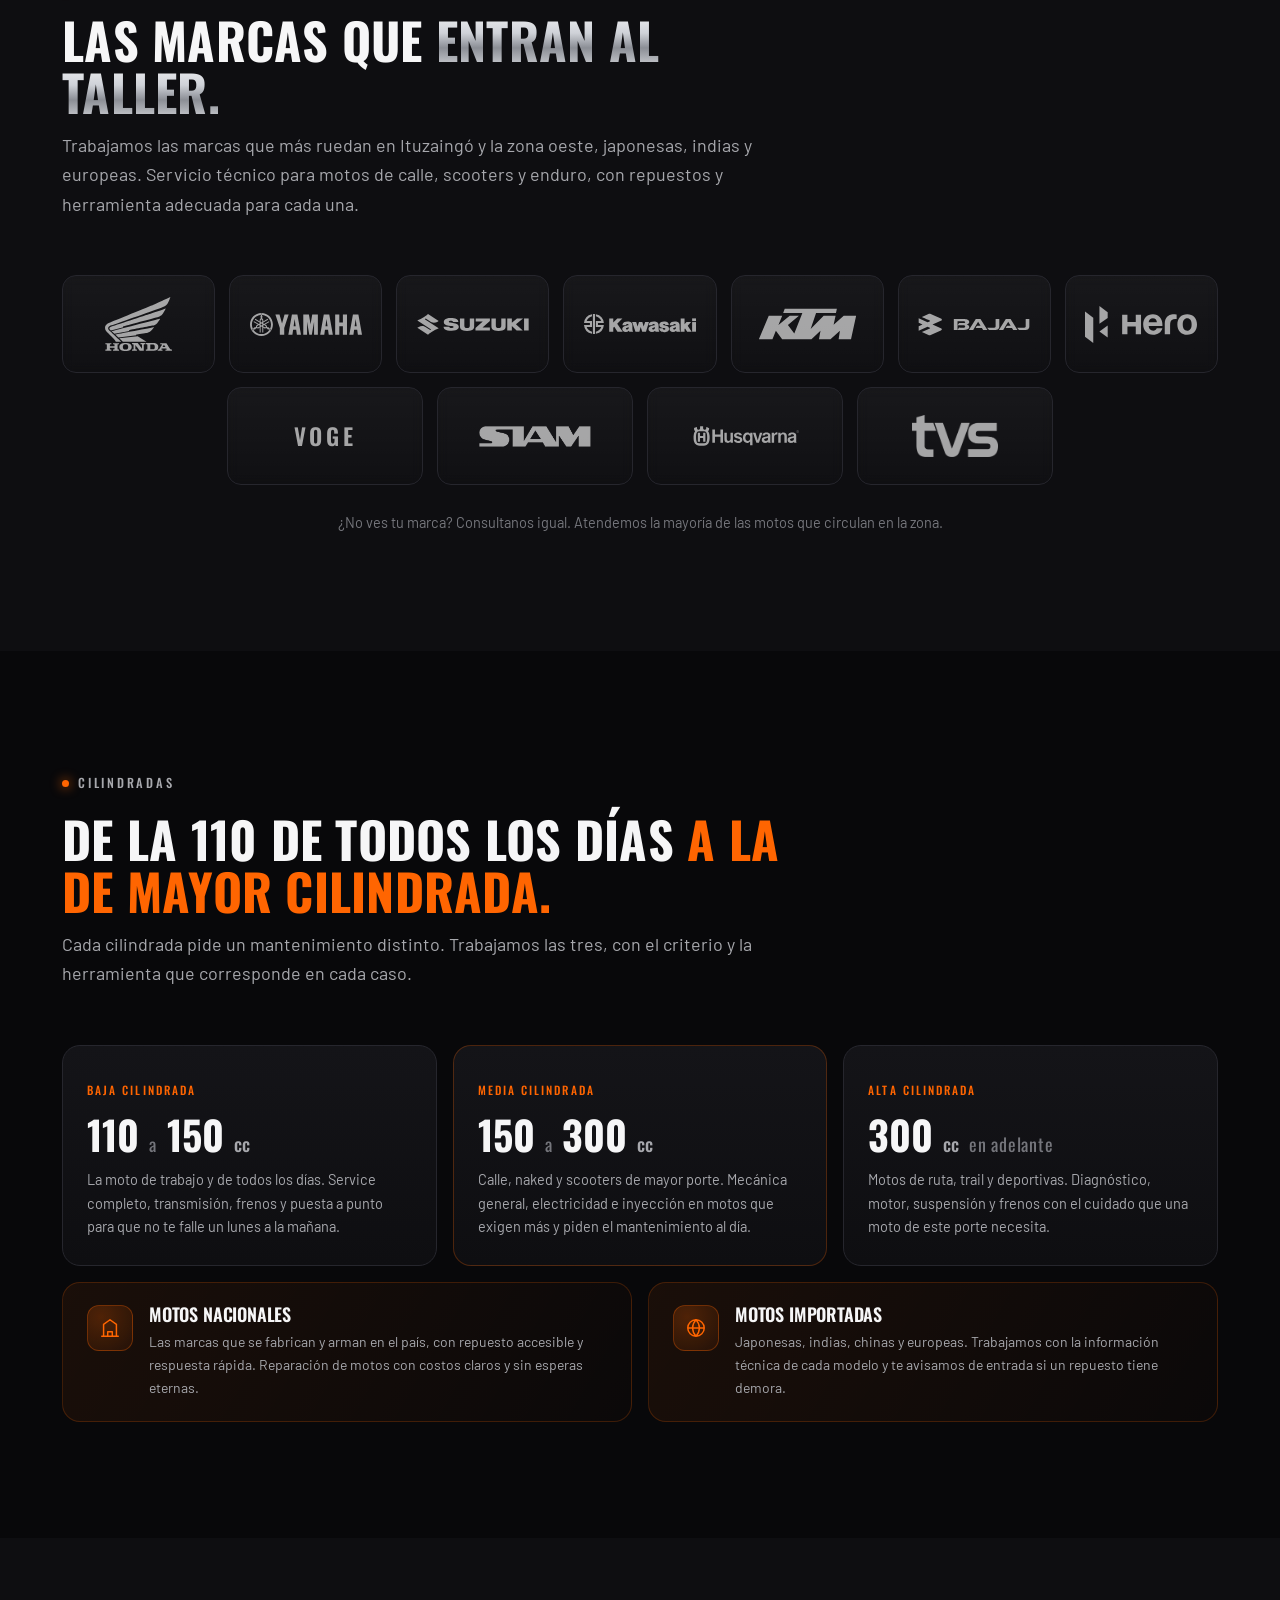
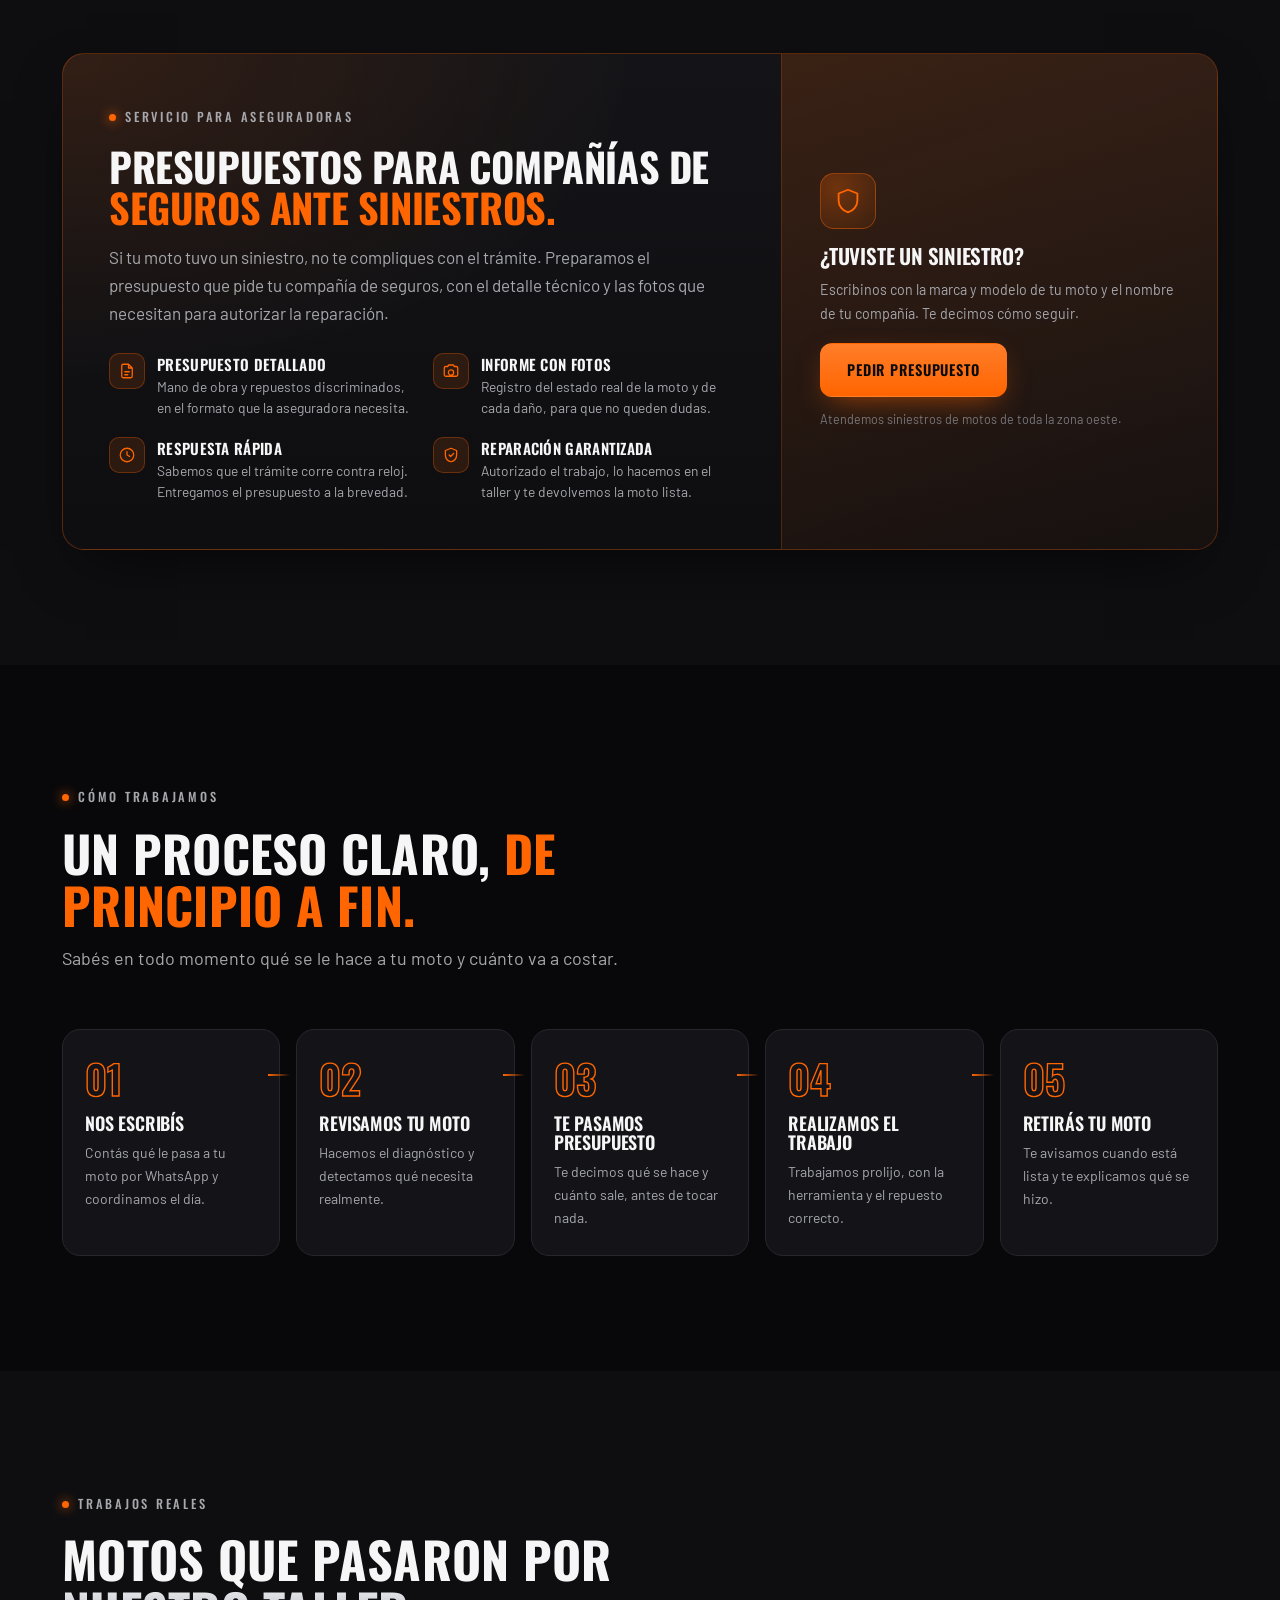
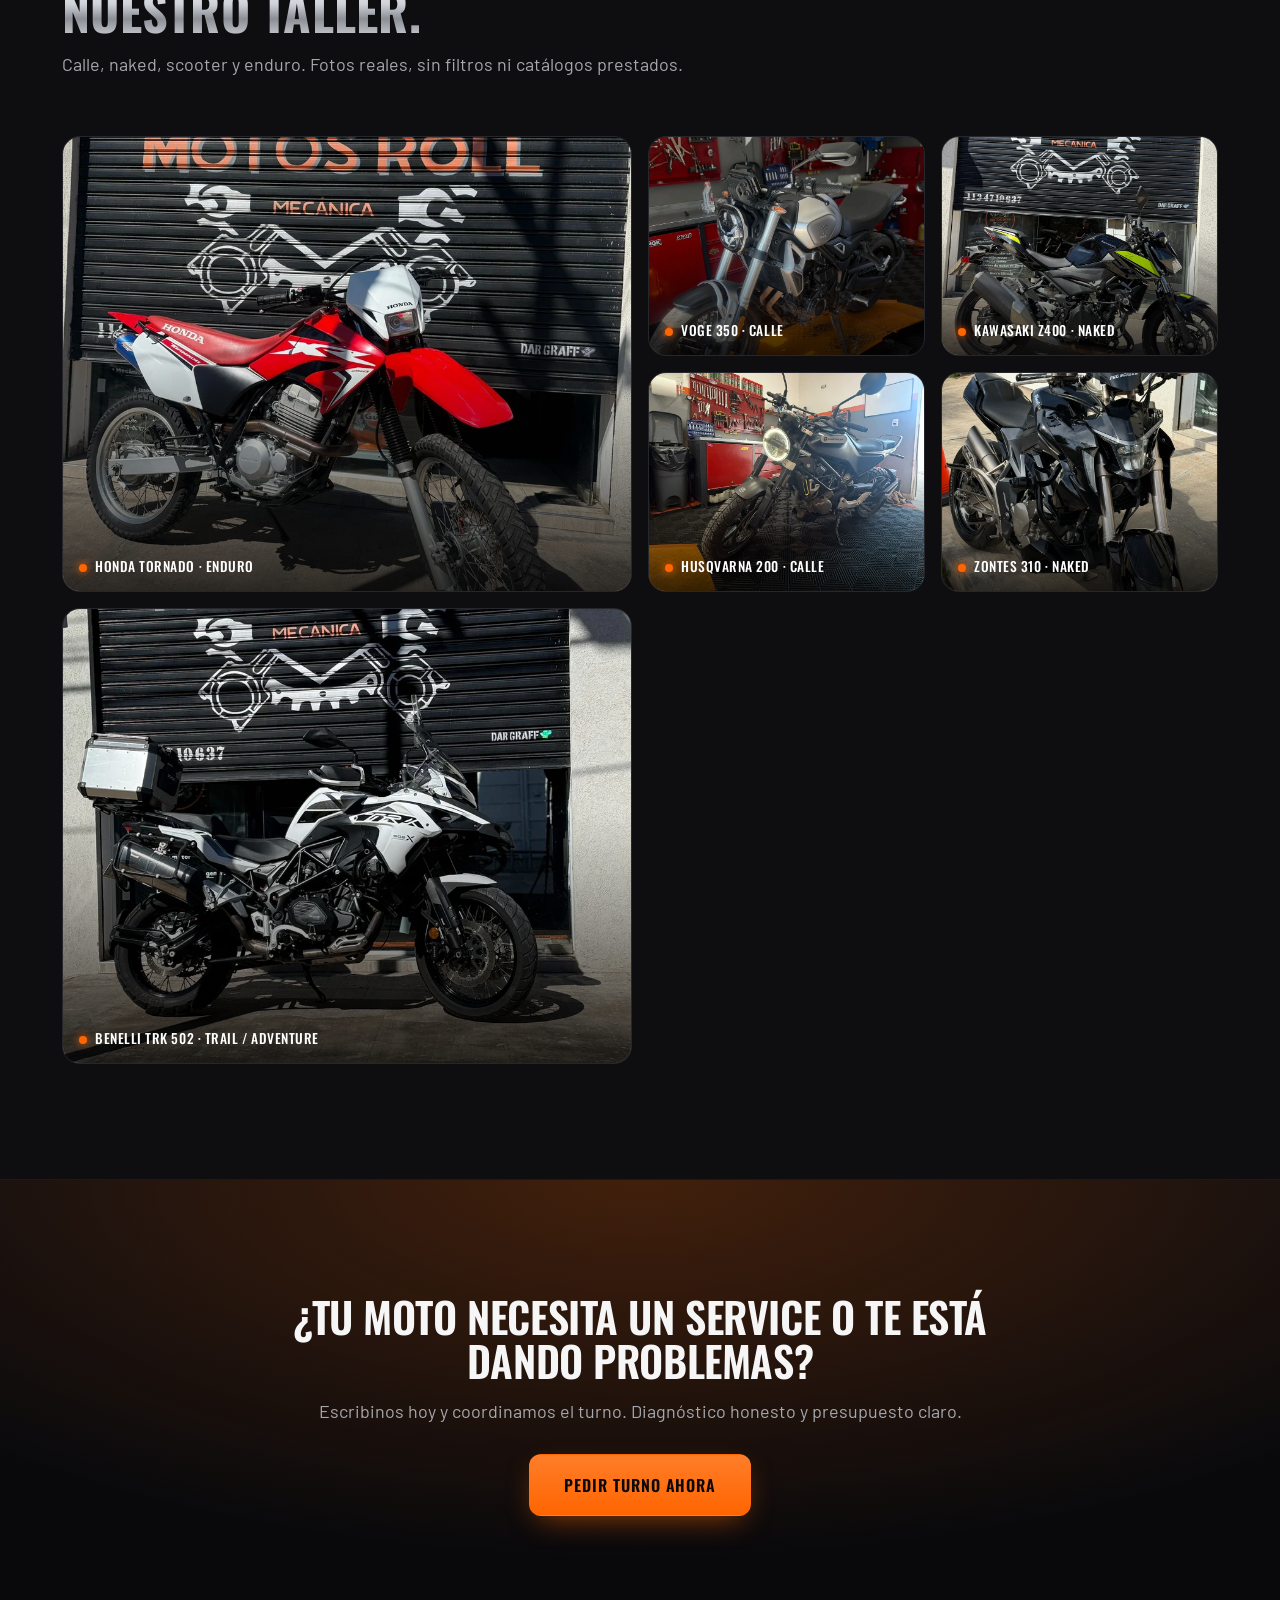
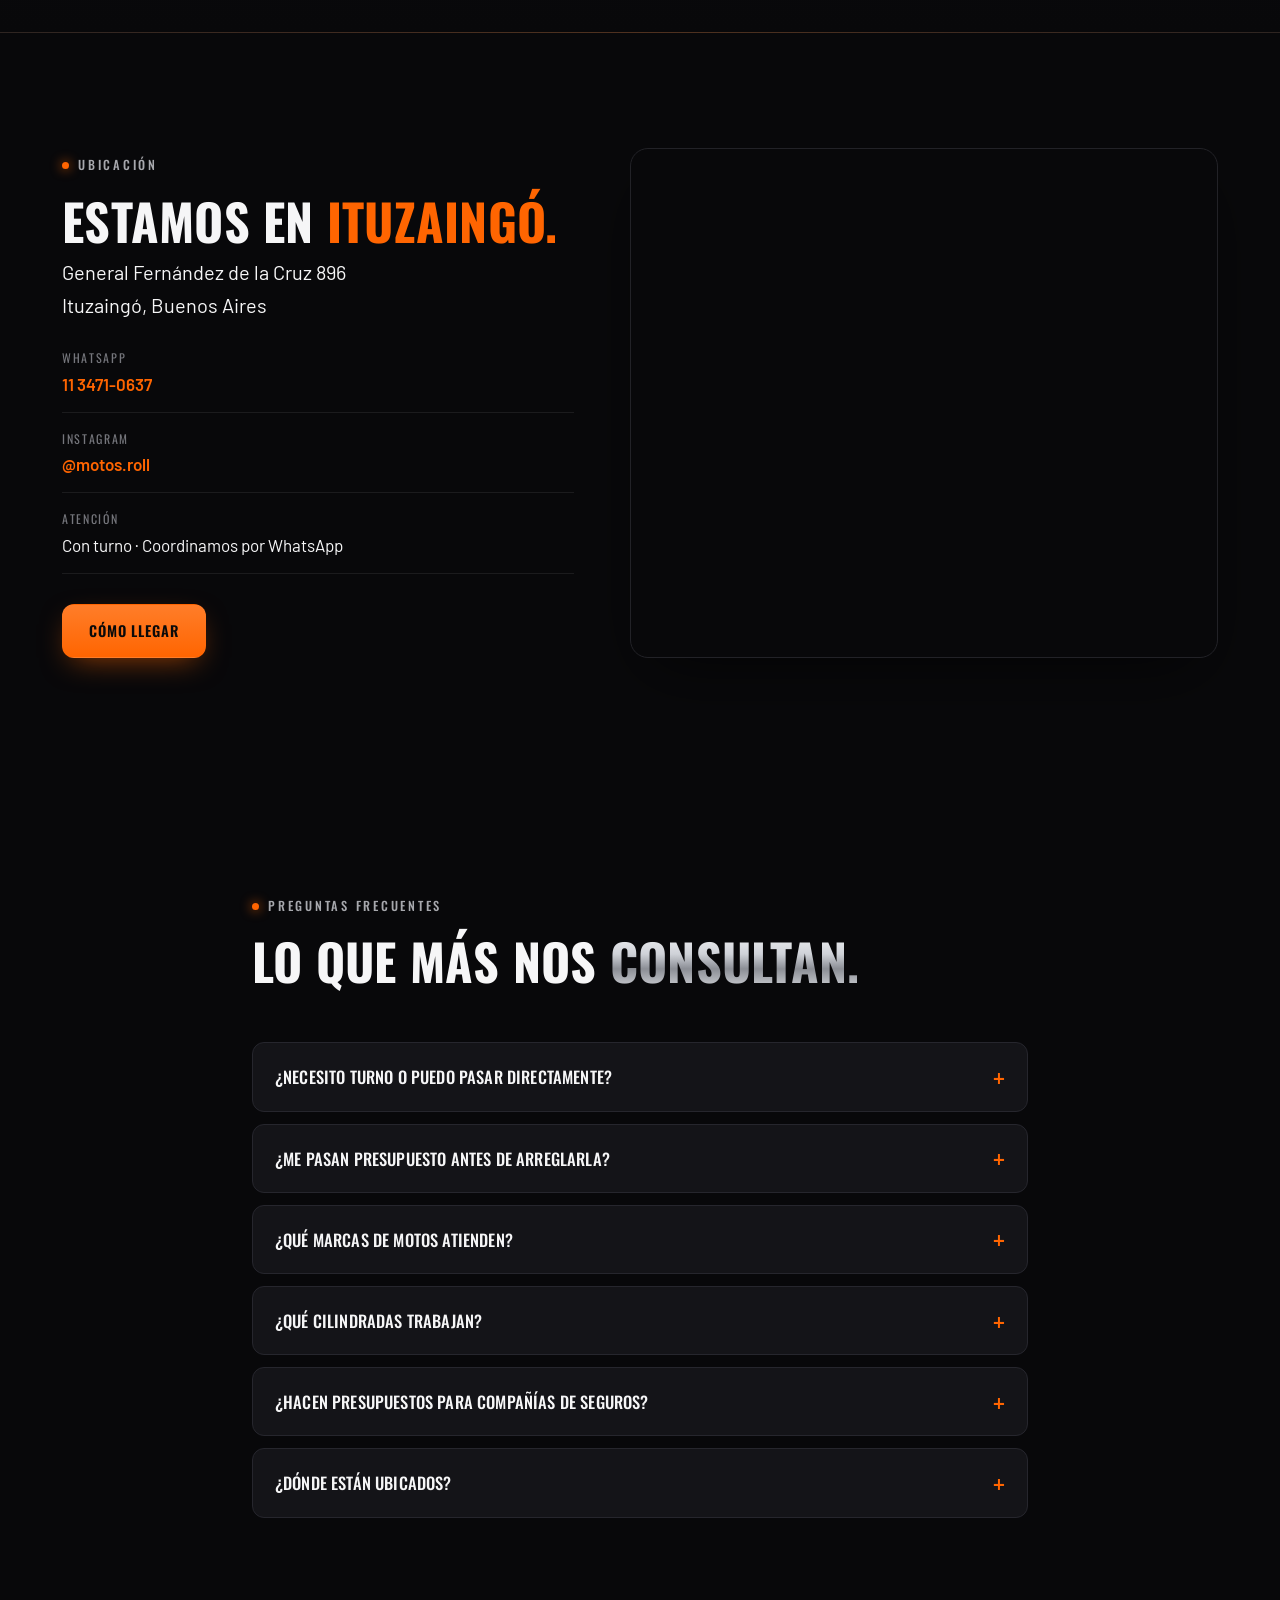
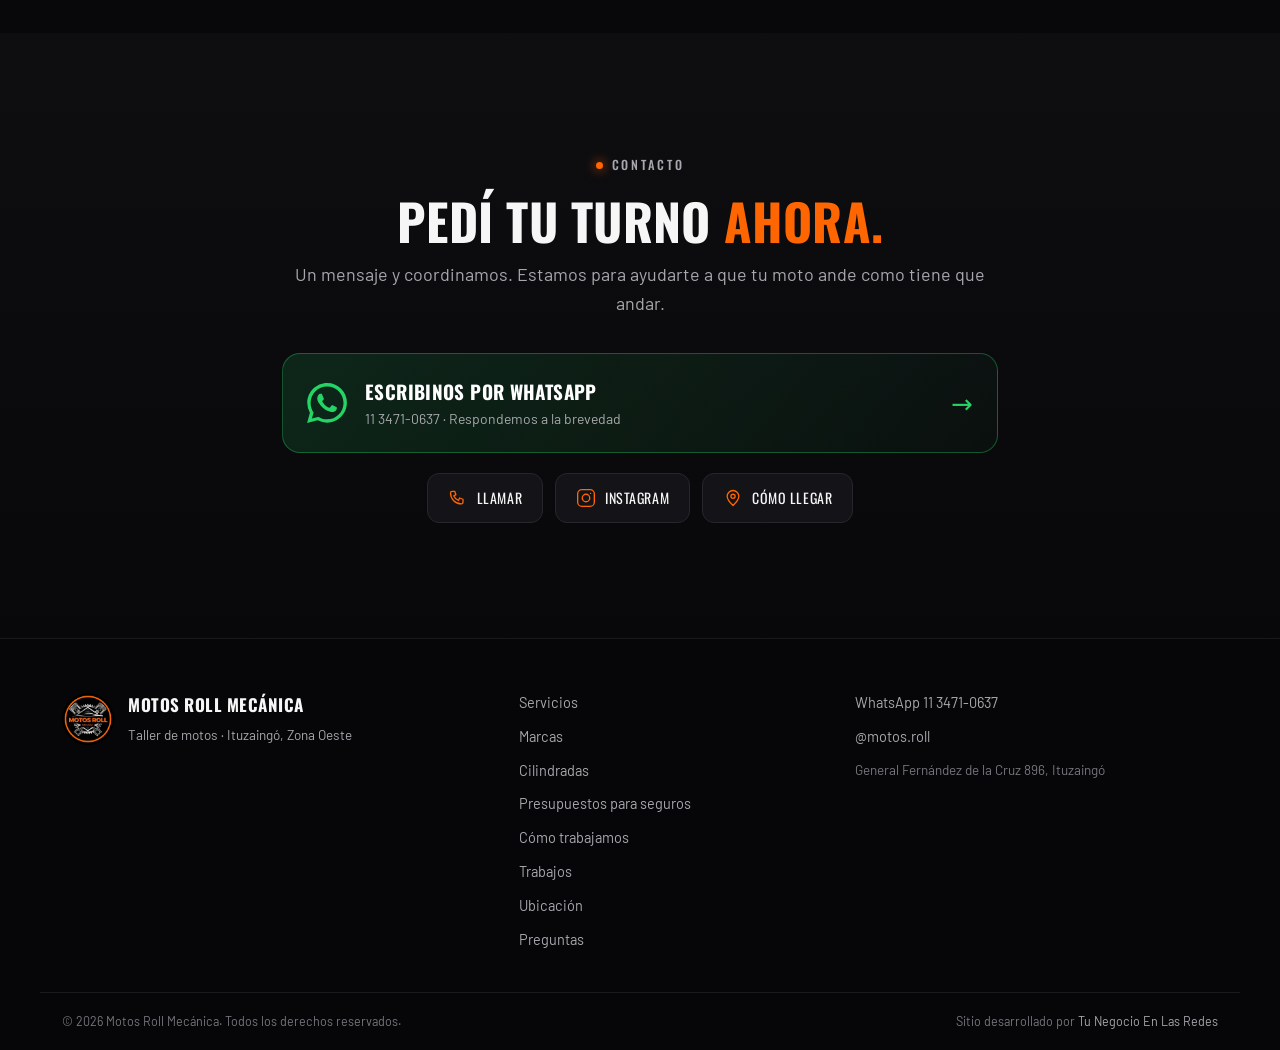
==== commit b627c831: "Galeria: Husqvarna 200 reemplaza a Rouser NS Co-Authored-By: Claude Fable 5.1 <noreply@anthropic.com" ====
--- a/index.html
+++ b/index.html
@@ -511,8 +511,8 @@
         <figcaption>Kawasaki Z400 · Naked</figcaption>
       </figure>
       <figure class="shot reveal">
-        <img src="assets/img/rouser-ns.webp" alt="Bajaj Rouser NS en revisión" width="900" height="900" loading="lazy" />
-        <figcaption>Rouser NS · Calle</figcaption>
+        <img src="assets/img/husqvarna-200.webp" alt="Husqvarna Svartpilen 200 en el taller Motos Roll" width="900" height="900" loading="lazy" />
+        <figcaption>Husqvarna 200 · Calle</figcaption>
       </figure>
       <figure class="shot reveal">
         <img src="assets/img/zontes-310.webp" alt="Zontes 310 en la puerta del taller" width="900" height="900" loading="lazy" />
